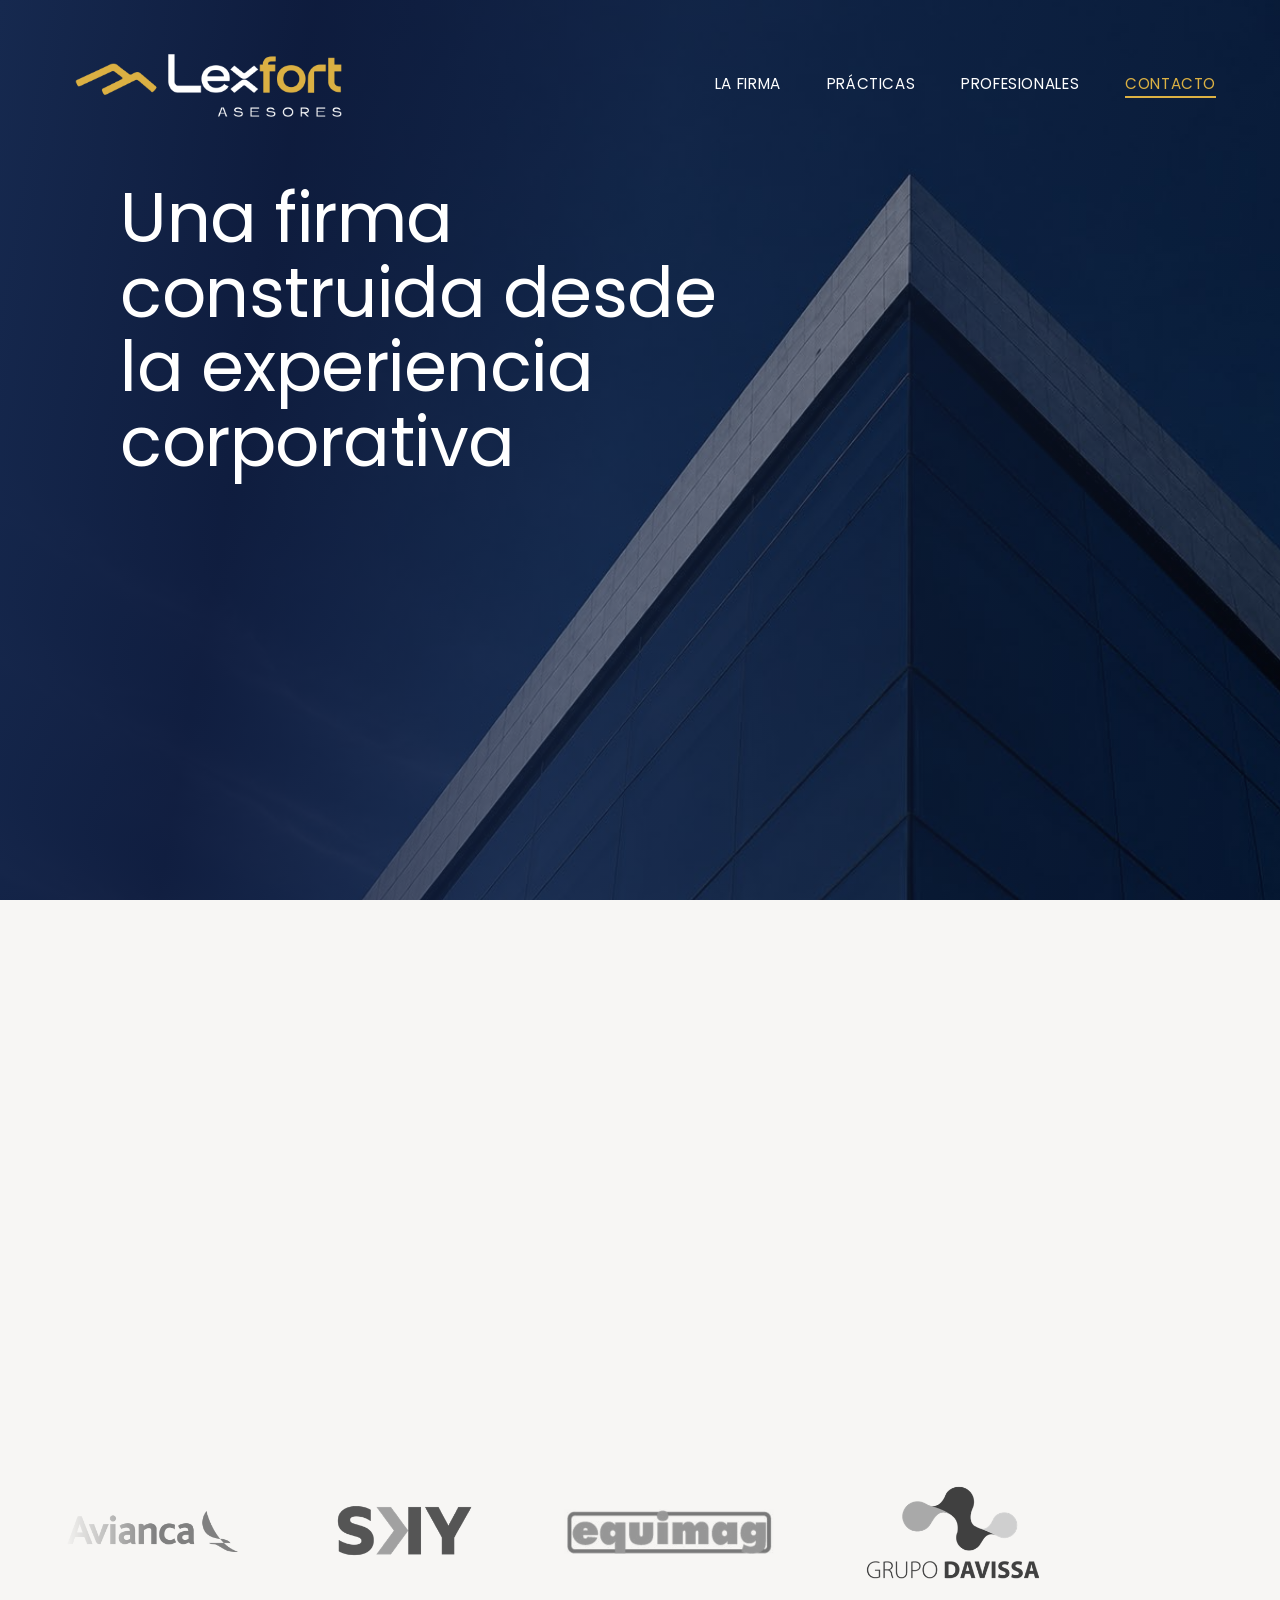
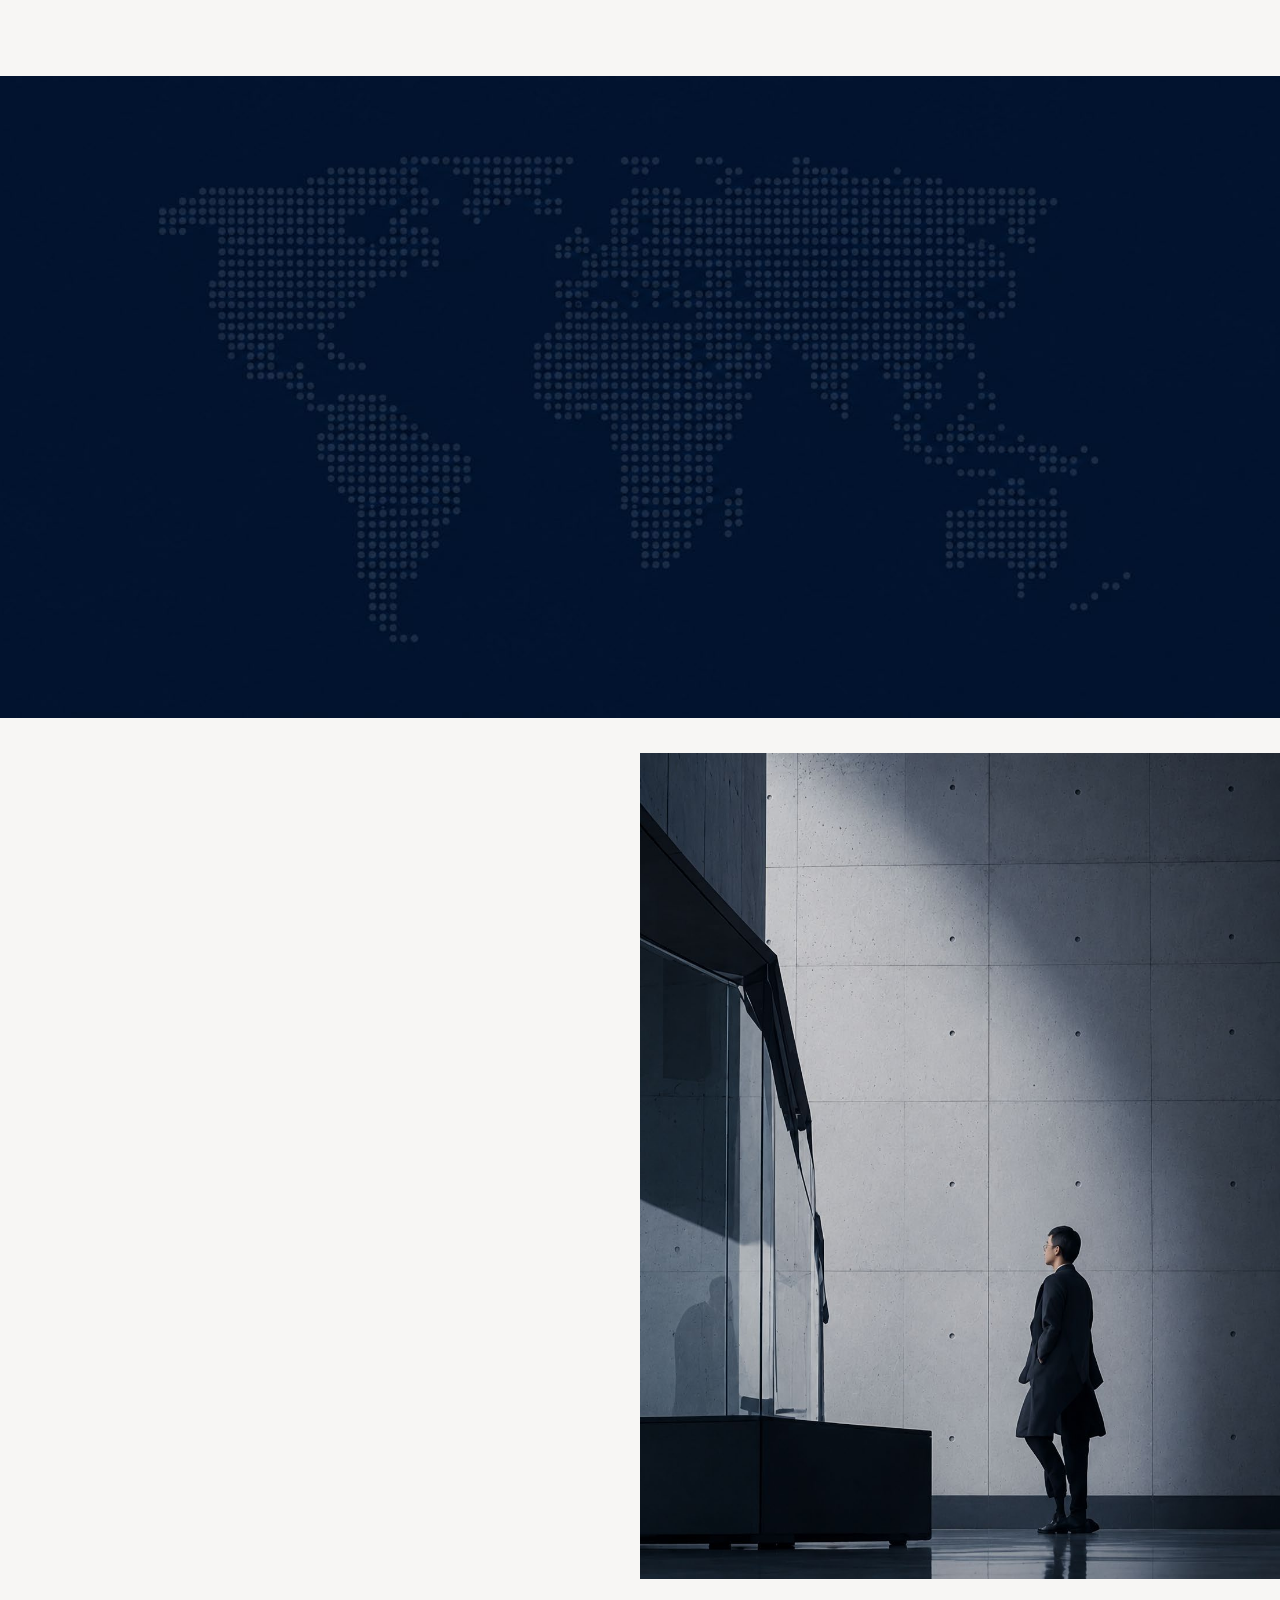
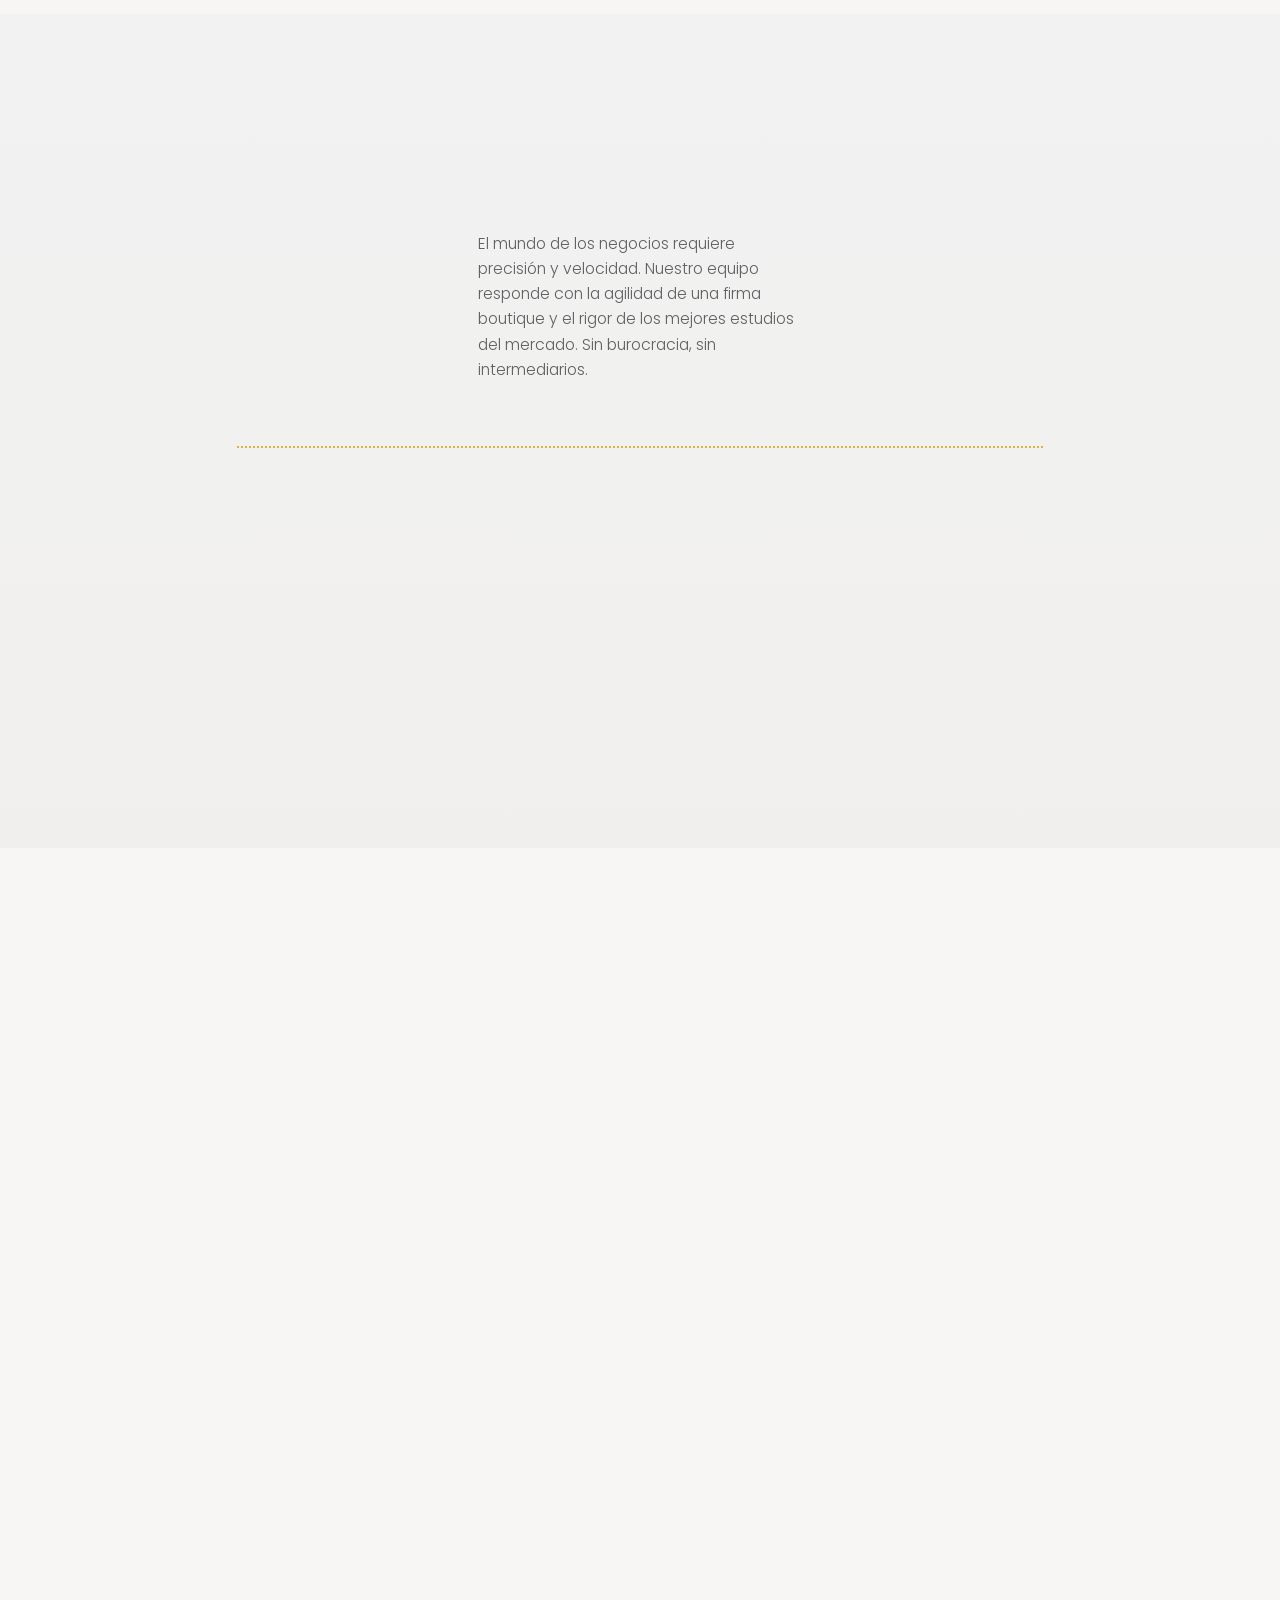
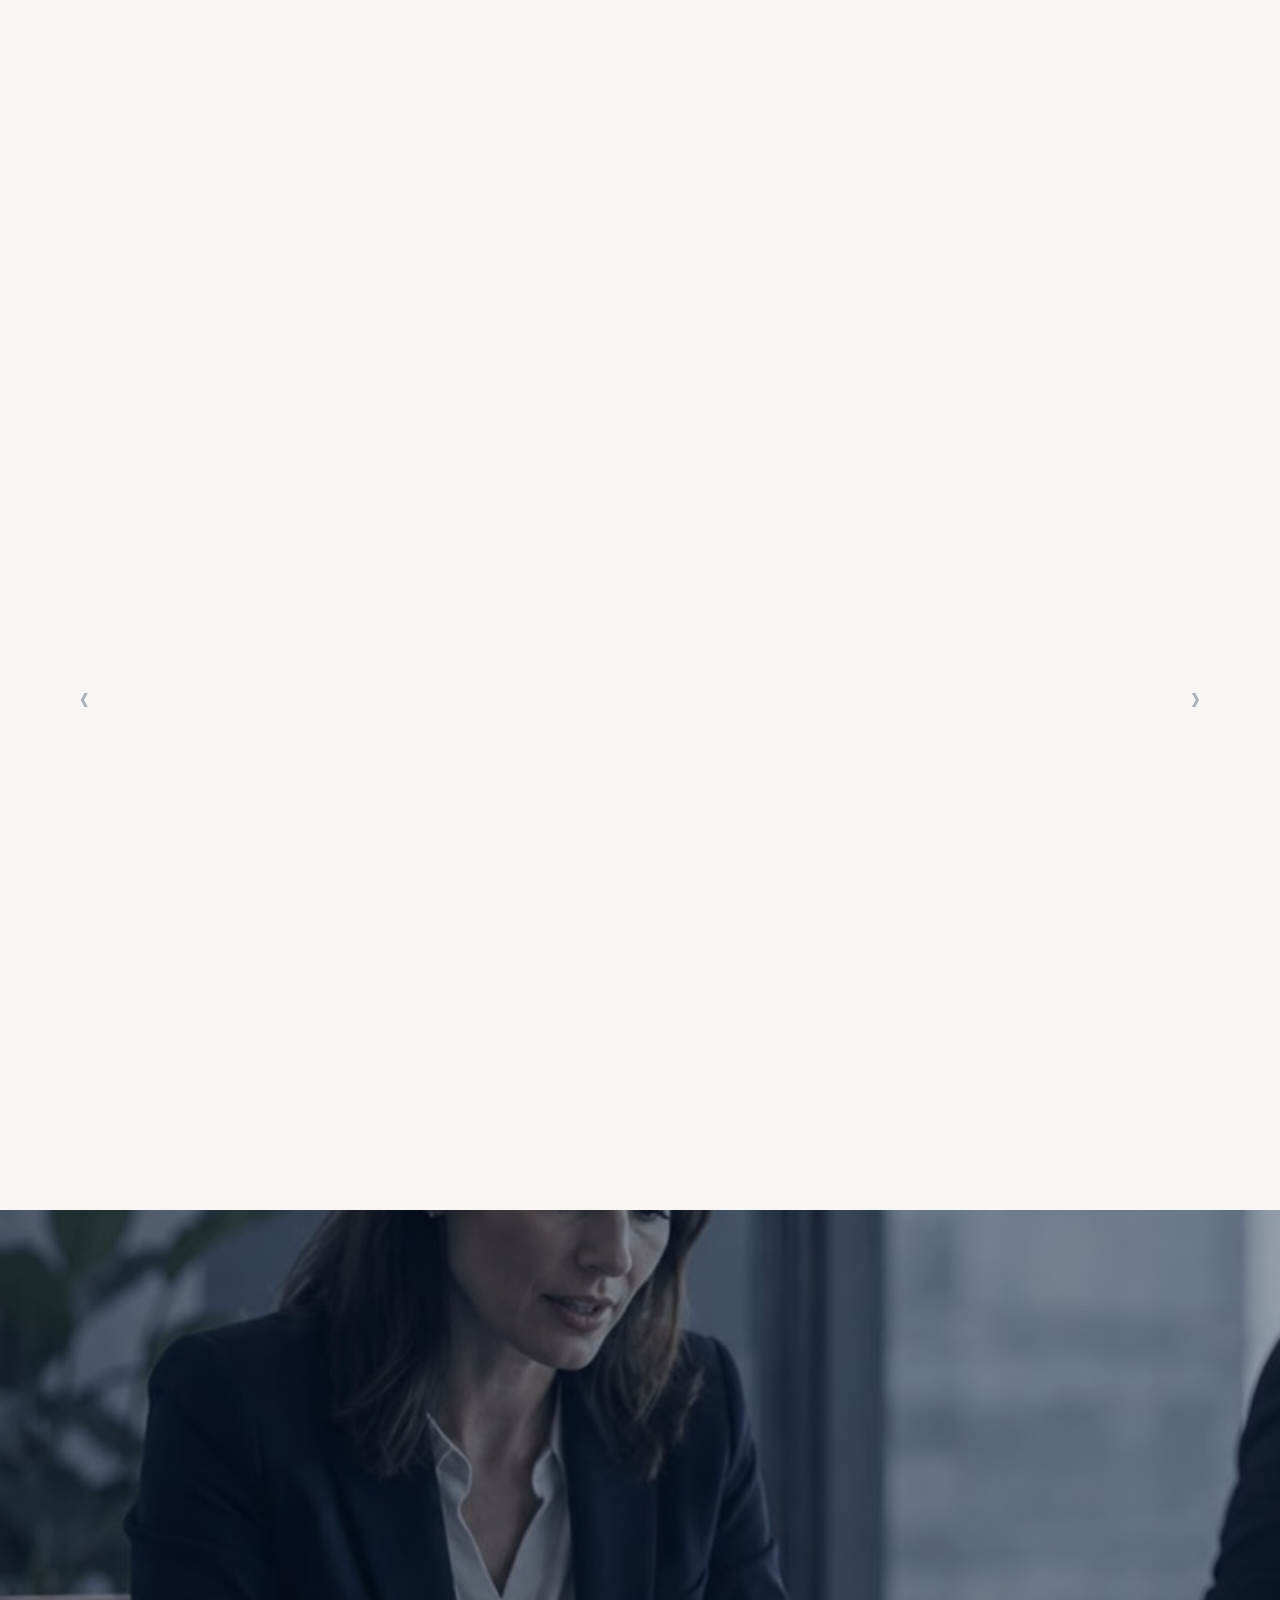
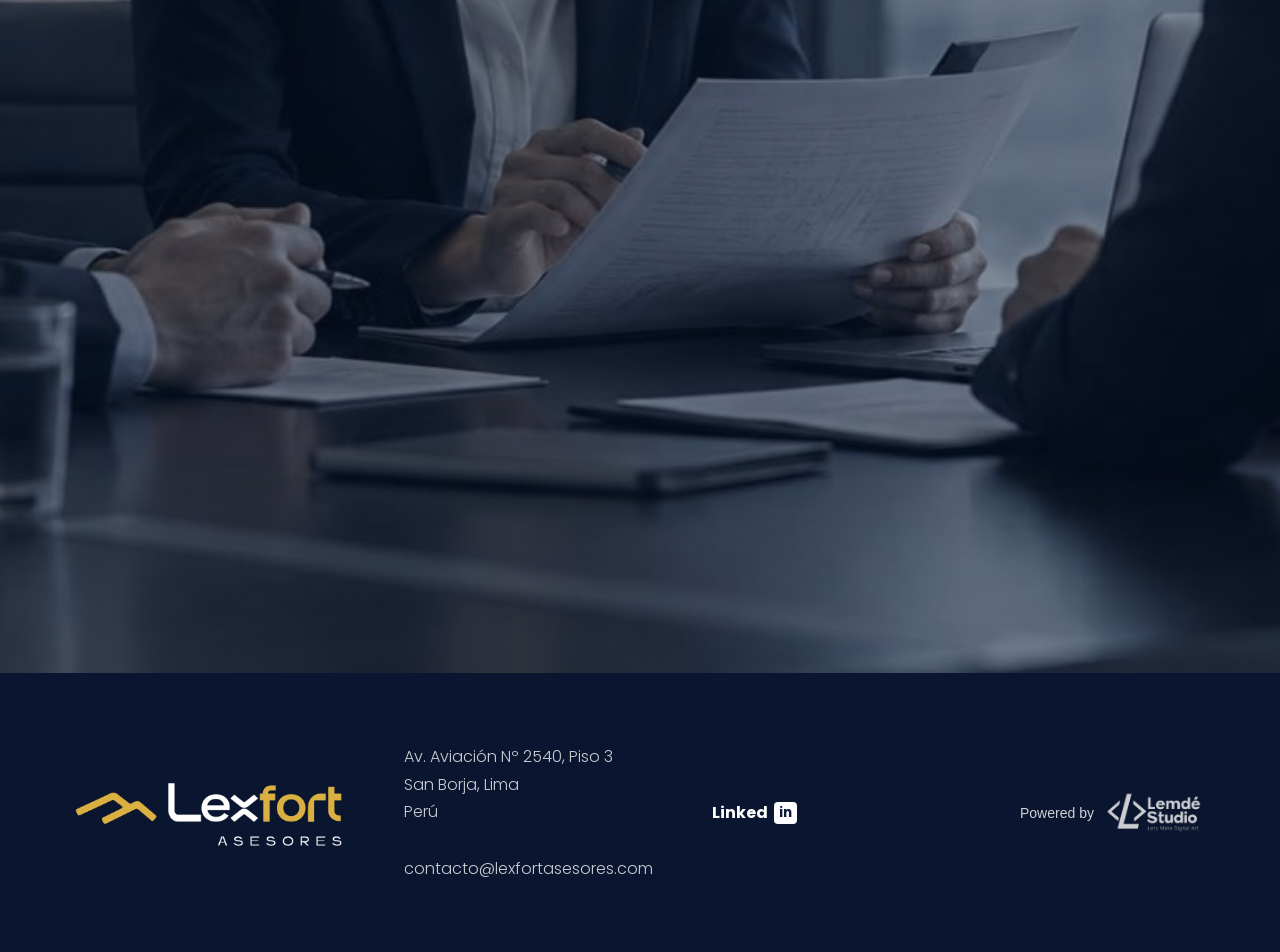
==== index.html @ 1710feb3 "Design updates" ====
<!doctype html>
<html lang="es">
  <head>
    <meta charset="UTF-8" />
    <meta name="viewport" content="width=device-width, initial-scale=1.0" />
    <title>Lexfort Asesores</title>
    <link rel="icon" type="image/png" href="assets/icons/favicon.png" />
    <link rel="preconnect" href="https://fonts.googleapis.com" />
    <link rel="preconnect" href="https://fonts.gstatic.com" crossorigin />
    <link
      href="https://fonts.googleapis.com/css2?family=Poppins:wght@300;400;500;600;700&display=swap"
      rel="stylesheet"
    />
    <link rel="stylesheet" href="styles.css" />
  </head>
  <body>
    <!-- NAV -->
    <nav id="nav">
      <div class="logo">
        <span class="mk"
          ><div class="logo-superior">
            <img src="assets/icons/logo.png" alt="Logo Empresa" />
          </div>
        </span>
      </div>
      <ul class="navlinks">
        <li><a href="#firma">LA FIRMA</a></li>
        <li><a href="#practicas">PRÁCTICAS</a></li>
        <li><a href="#profesionales">PROFESIONALES</a></li>
        <li><a href="#contacto" class="active">CONTACTO</a></li>
      </ul>
      <button class="nav-toggle" id="navToggle" aria-label="Menú">
        <span></span><span></span><span></span>
      </button>
    </nav>

    <!-- MOBILE MENU -->
    <div class="mobile-menu" id="mobileMenu">
      <a href="#firma">LA FIRMA</a>
      <a href="#practicas">PRÁCTICAS</a>
      <a href="#profesionales">PROFESIONALES</a>
      <a href="#contacto">CONTACTO</a>
    </div>

    <!-- HERO -->
    <header class="hero" id="firma">
      <div class="hero-slider" id="heroSlider">
        <div class="hero-track" id="heroTrack">
          <div class="hero-slide">
            <img src="assets/hero-building.jpg" alt="Edificio corporativo" />
          </div>
          <div class="hero-slide">
            <img
              src="https://images.unsplash.com/photo-1554469384-e58fac16e23a?auto=format&fit=crop&w=1600&q=80"
              alt="Arquitectura corporativa"
            />
          </div>
          <div class="hero-slide">
            <img
              src="assets/practice-architecture.jpg"
              alt="Edificio de oficinas"
            />
          </div>
        </div>
        <div class="hero-overlay"></div>
      </div>
      <div class="hero-inner">
        <h1 id="heroTitle">Una firma construida desde la experiencia corporativa
        </h1>
        <div class="divider rv"></div>
        <p class="sub rv">
          <b>Derecho corporativo</b> con visión de negocio para
          <b>decisiones de alto impacto.</b>
        </p>
        <a href="#contacto" class="hero-btn rv">CONTACTAR A UN EXPERTO</a>
      </div>
      <div class="hero-dots" id="heroDots"></div>
    </header>

    <!-- STATS -->
    <section class="stats">
      <h2 class="rv">Generando valor para nuestros clientes</h2>
      <div class="stats-grid">
        <div class="stat rv">
          <div class="num"><span class="count" data-target="30">0</span>+</div>
          <div class="t">Años de experiencia</div>
          <div class="d">combinada in-house de nuestros socios.</div>
        </div>
        <div class="stat rv">
          <div class="num"><span class="count" data-target="35">0</span>+</div>
          <div class="t">Empresas acompañadas</div>
          <div class="d">en decisiones estratégicas.</div>
        </div>
        <div class="stat rv">
          <div class="num"><span class="count" data-target="50">0</span>+</div>
          <div class="t">Proyectos gestionados</div>
          <div class="d">en diversos sectores e industrias clave.</div>
        </div>
        <div class="stat rv">
          <div class="num"><span class="count" data-target="8">0</span></div>
          <div class="t">Áreas de práctica</div>
          <div class="d">
            Una visión integral del negocio Corporativo, Laboral, Tributario, Asuntos Públicos, Inmobiliario y Construcción, Compras con el Estado, Propiedad Intelectual y Competencia.
          </div>
        </div>
      </div>
      <div class="clients">
        <div class="clients-track" id="clientsTrack">
          <img src="assets/logo-avianca.png" alt="Avianca" class="logoAvianca" />
          <img src="assets/logo-sky.png" alt="Sky" class="logoSky" />
          <img src="assets/logo-equimag.png" alt="Equimag" class="logoEquipag" />
          <img src="assets/logo-davissa.png" alt="Davissa" class="logoDavissa" />
        </div>
      </div>
    </section>

    <!-- BANNER -->
    <section class="banner">
      <div class="banner-inner rv">
        <h3>
          Desde 2024, <b>acompañando el crecimiento,</b> la protección y la
          proyección de empresas, personas, patrimonios e inversiones.
        </h3>
      </div>
    </section>

    <!-- PURPOSE -->
    <section class="purpose">
      <div class="purpose-text rv">
        <h2>Nuestro propósito</h2>
        <p>
          <b>LEXFORT nace con una convicción:</b> los mejores asesores legales no
          son solo expertos en derecho, sino abogados que posean 
          una mentalidad ejecutiva y visión del negocio, nacidos de la 
          propia experiencia.</b>
        </p>
        <p>
          Nuestros socios vienen del mundo corporativo, conocen la dinámica 
          del negocio, el lenguaje de directorios y los desafíos reales 
          de las empresas.
        </p>
        <p><b>Esa experiencia es nuestra mayor ventaja.</b></p>
      </div>
      <img class="purpose-img" src="assets/purpose-walk.jpg" />
    </section>

    <!-- DIFERENCIALES -->
<section class="diff">
  <h2 class="rv">Nuestros diferenciales</h2>
  <div class="diff-wrap">
    <div class="diff-heads">
      <div class="diff-head rv">
        <span class="ic">
          <img src="assets/icons/objetivo-icono.svg" alt="Visión Corporativa" />
        </span>
        <h4>Visión<br />Corporativa</h4>
      </div>

      <div class="diff-head h2pos">
        <p class="mid-top-text">
          El mundo de los negocios requiere precisión y velocidad. Nuestro
          equipo responde con la agilidad de una firma boutique y el rigor de
          los mejores estudios del mercado. Sin burocracia, sin intermediarios.
        </p>
      </div>

      <div class="diff-head rv">
        <span class="ic">
          <img src="assets/icons/atencion.svg" alt="Atención Boutique" />
        </span>
        <h4>Atención<br />Boutique</h4>
      </div>
    </div>

    <div class="diff-line">
      <div class="diff-circle rv">1</div>
      <div class="diff-circle rv">2</div>
      <div class="diff-circle rv">3</div>
    </div>

    <div class="diff-bodies">
      <div class="diff-body rv">
        <h5 class="m-title">Visión Corporativa</h5>
        <p>
          Abogados formados en el mundo corporativo. Lideramos proyectos que
          trascienden y diseñamos estrategias con impacto en el negocio.
          Conocemos de cerca la dirección de las organizaciones, su toma de
          decisiones y desafíos. Combinamos criterio legal y visión estratégica.
        </p>
      </div>

      <div class="diff-body mid rv">
        <h5>Ejecución precisa</h5>
        <p class="mid-mobile-text">
          El mundo de los negocios requiere precisión y velocidad. Nuestro
          equipo responde con la agilidad de una firma boutique y el rigor de
          los mejores estudios del mercado. Sin burocracia, sin intermediarios.
        </p>
      </div>

      <div class="diff-body rv">
        <h5 class="m-title">Atención Boutique</h5>
        <p>
          Nuestros socios se encuentran en cada etapa del proceso, construyendo
          relaciones cercanas, ofreciendo un acompañamiento directo y
          comprometido.
        </p>
      </div>
    </div>
  </div>
</section>

    <!-- AREAS -->
    <section class="areas" id="practicas">
      <h2 class="rv">Áreas de práctica</h2>
      <div class="areas-inner">
        <ul class="areas-list rv">
          <li class="active" data-area="0">
            Corporativo <span class="ar">→</span>
          </li>
          <li data-area="1">
            Laboral &amp; Gestión de Personas <span class="ar">→</span>
          </li>
          <li data-area="2">Tributario <span class="ar">→</span></li>
          <li data-area="3">Asuntos Públicos <span class="ar">→</span></li>
          <li data-area="4">Aeronáutico <span class="ar">→</span></li>
          <li data-area="5">Industrias <span class="ar">→</span></li>
        </ul>
        <div class="area-panel rv">
          <div class="pbg">
            <img id="areaImg" src="assets/arte_Corporativo.png" alt="" />
          </div>
          <div class="pc">
            <h3 id="areaTitle">Corporativo</h3>
            <div class="uline"></div>
            <p id="areaDesc">
              Acompañamiento en estructuras societarias, reorganizaciones
              empresariales, fusiones, adquisiciones y operaciones corporativas
              complejas.
            </p>
            <!--div class="conv">CONVERSEMOS &nbsp;&gt;</div-->
          </div>
        </div>
      </div>
    </section>

    <!-- PROFESSIONALS -->
    <section class="pros" id="profesionales">
      <h2 class="rv">Equipo LXF</h2>
      <div class="pros-stage">
        <span class="pros-arrow" id="prosPrev" aria-label="Anterior"
          >&#8249;</span
        >
        <div class="pros-viewport">
          <div class="pros-grid" id="prosTrack">
            <div class="pro rv">
              <div class="photo">
                <img
                  src="https://images.unsplash.com/photo-1560250097-0b93528c311a?auto=format&fit=crop&w=700&q=80"
                  alt="Renzo Nacarino"
                />
              </div>
              <div class="name-row">
                <div>
                  <h4>Renzo Nacarino Di Tolla</h4>
                  <div class="role">Socio Director</div>
                </div>
              </div>
              <div class="meta">
                Corporativo · M&amp;A · Asuntos Públicos · Aeronáutico<br />Trayectoria
                in-house en empresas líderes como Avianca.<br /><a
                  href="mailto:renzo.nacarino@lexfortasesores.com"
                  >renzo.nacarino@lexfortasesores.com</a
                ><br /><a href="tel:+51994890343">+51 994 890 343</a>
              </div>
              <div class="li"><img src="assets/icons/linkedin.png" alt="LinkedIn" /></div>
            </div>
             <div class="pro rv">
              <div class="photo">
                <img
                  src="https://images.unsplash.com/photo-1556157382-97eda2d62296?auto=format&fit=crop&w=700&q=80"
                  alt="Andrés de Vinatea"
                />
              </div>
              <div class="name-row">
                <div>
                  <h4>Andrés de Vinatea</h4>
                  <div class="role">Socio</div>
                </div>
              </div>
              <div class="meta">
                Corporativo · M&amp;A<br />Encabeza una nueva línea de
                especialización en controversias civiles y comerciales.<br /><a
                  href="mailto:andresdevinatea@lexfortasesores.com"
                  >andresdevinatea@lexfortasesores.com</a
                ><br /><a href="tel:+51943464247">+51 943 464 247</a>
              </div>
              <div class="li"><img src="assets/icons/linkedin.png" alt="LinkedIn" /></div>
            </div>
            <div class="pro rv">
              <div class="photo">
                <img
                  src="https://images.unsplash.com/photo-1573497019940-1c28c88b4f3e?auto=format&fit=crop&w=700&q=80"
                  alt="Martin Candela"
                />
              </div>
              <div class="name-row">
                <div>
                  <h4>Martin Candela</h4>
                  <div class="role">Socio</div>
                </div>
              </div>
              <div class="meta">
                Corporativo y Gestión Humana<br />Visión estratégica de
                negocio.<br /><a
                  href="mailto:martin.candela@lexfortasesores.com"
                  >martin.candela@lexfortasesores.com</a
                ><br /><a href="tel:+51940435976">+51 940 435 976</a>
              </div>
              <div class="li"><img src="assets/icons/linkedin.png" alt="LinkedIn" /></div>
            </div>
           <div class="pro rv">
              <div class="photo">
                <img
                  src="https://images.unsplash.com/photo-1556157382-97eda2d62296?auto=format&fit=crop&w=700&q=80"
                  alt="Alonso Tarazona"
                />
              </div>
              <div class="name-row">
                <div>
                  <h4>Alonso Tarazona</h4>
                  <div class="role">Consejero</div>
                </div>
              </div>
              <div class="meta">
                Tributario y Planificación fiscal<br />Consolidar una práctica tributaria 
                líder que impulse el crecimiento de nuestros clientes mediante soluciones de alto impacto.<br /><a
                  href="mailto:alonso.tarazona@lexfortasesores.com"
                  >alonso.tarazona@lexfortasesores.com</a
                ><br /><a href="tel:+519871180020">+51 987 118 020</a>
              </div>
              <div class="li"><img src="assets/icons/linkedin.png" alt="LinkedIn" /></div>
            </div>

            <div class="pro rv">
              <div class="photo">
                <img
                  src="https://images.unsplash.com/photo-1556157382-97eda2d62296?auto=format&fit=crop&w=700&q=80"
                  alt="Lissy Miranda"
                />
              </div>
              <div class="name-row">
                <div>
                  <h4>Lissy Miranda</h4>
                  <div class="role">Socia</div>
                </div>
              </div>
              <div class="meta">
                Derecho Administrativo<br />Especialista en asesoría en Protección al Consumidor y contrataciones con el Estado.<br /><a
                  href="mailto:lissy.miranda@lexfortasesores.com"
                  >lissy.miranda@lexfortasesores.com</a
                ><br /><a href="tel:+51990283956">+51 990 283 956</a>
              </div>
              <div class="li"><img src="assets/icons/linkedin.png" alt="LinkedIn" /></div>
            </div>
            <div class="pro rv">
              <div class="photo">
                <img
                  src="https://images.unsplash.com/photo-1556157382-97eda2d62296?auto=format&fit=crop&w=700&q=80"
                  alt="Juan Manuel Duarte"
                />
              </div>
              <div class="name-row">
                <div>
                  <h4>Juan Manuel Duarte</h4>
                  <div class="role">Socio</div>
                </div>
              </div>
              <div class="meta">
                Compras con el estado<br />Amplia experiencia en consultoría y asesoría estratégica para proveedores del sector público.<br /><a
                  href="mailto:juan.duarte@lexfortasesores.com"
                  >juan.duarte@lexfortasesores.com</a
                ><br /><a href="tel:+51977249806">+51 977 249 806</a>
              </div>
              <div class="li"><img src="assets/icons/linkedin.png" alt="LinkedIn" /></div>
            </div>
          </div>
        </div>
        <span class="pros-arrow" id="prosNext" aria-label="Siguiente"
          >&#8250;</span
        >
      </div>
      <div class="pros-dots" id="prosDots"></div>
    </section>

    <!-- CONTACT -->
    <section class="contact" id="contacto">
      <div
        class="cbg"
        style="background-image: url(&quot;assets/contact-meeting.jpg&quot;)"
      ></div>
      <h2 class="rv">
        Hablemos sobre cómo transformar <br />desafíos legales en oportunidades
        <br />para tu negocio.
      </h2>
      <div class="contact-inner">
        <form id="contactForm" class="form">
          <div class="field rv">
            <label>Nombres y Apellidos</label>
            <input
              type="text"
              name="nombre"
              required
              placeholder="Escribe tus datos completos."
            />
          </div>
          <div class="field rv">
            <label>Empresa</label>
            <input
              type="text"
              name="empresa"
              placeholder="Escribe tu empresa."
            />
          </div>
          <div class="field rv">
            <label>Correo Empresarial</label>
            <input
              type="email"
              name="correo"
              required
              placeholder="Escribe tu correo empresarial."
            />
          </div>
          <div class="field rv">
            <label>Mensaje</label>
            <textarea
              name="mensaje"
              required
              placeholder="Escribe tu mensaje aquí."
            ></textarea>
          </div>
          <button type="submit" class="send rv">ENVIAR &nbsp;→</button>
          <p
            id="formMsg"
            style="color: #fff; margin-top: 14px; font-weight: 300"
          ></p>
        </form>
      </div>
    </section>

    <!-- FOOTER -->
    <footer>
      <div class="foot-inner">
        <div class="logo">
          <span class="mk">
            <div class="logo-superior">
              <img src="assets/icons/logo.png" alt="Logo Empresa" /></div
          ></span>
        </div>
        <div class="foot-meta">
          Av. Aviación Nº 2540, Piso 3<br />San Borja, Lima<br />Perú
          <div class="mail">contacto@lexfortasesores.com</div>
        </div>
        <a class="foot-li" href="#">Linked<span class="b">in</span></a>
        <div class="logo-personal">
          <div class="logo-content">
            <div class="logo-text">Powered by</div>
            <img src="assets/icons/lemdestudio.png" alt="Mi Logo" />
          </div>
        </div>
      </div>
    </footer>

    <script src="https://cdnjs.cloudflare.com/ajax/libs/gsap/3.12.5/gsap.min.js"></script>
    <script src="https://cdnjs.cloudflare.com/ajax/libs/gsap/3.12.5/ScrollTrigger.min.js"></script>
    <script src="script.js"></script>
  </body>
</html>
---- styles.css ----
:root {
    --navy-deep: #0a1530;
    --navy: #0e1b3d;
    --hero-grad-1: #16294f;
    --hero-grad-2: #0c1a38;
    --gold: #dcb143;
    --bg-light: #f7f6f4
        /* #f2f1ef*/
    ;
    --ink: #041320;
    --gray-text: #606060;
    --line: #d8d6d1;
    --font: "Poppins", sans-serif;
}

* {
    margin: 0;
    padding: 0;
    box-sizing: border-box;
}

html {
    scroll-behavior: smooth;
}

body {
    font-family: var(--font);
    background: var(--bg-light);
    color: var(--ink);
    overflow-x: hidden;
    -webkit-font-smoothing: antialiased;
}

.scroll-progress {
    position: fixed;
    inset: 0 auto auto 0;
    z-index: 100;
    width: 100%;
    height: 3px;
    background: linear-gradient(90deg, var(--gold), var(--teal));
    transform: scaleX(0);
    transform-origin: left center;
}

.logo-personal {
    bottom: 20px;
    right: 20px;
    z-index: 2;
    width: 196px;
    opacity: 0.8;
    transition: opacity 0.3s ease;
}

.logo-content {
    display: flex;
    align-items: center;
    gap: 10px;
}

.logo-text {
    font-family: 'Montserrat-Medium', sans-serif;
    color: white;
    font-size: 14px;
}

.logo-personal img {
    width: 100px;
    height: auto;
}

.logo-superior {
    transition: transform 0.3s ease;
    transform-origin: left center;
    top: 20px;
    left: 50px;
    z-index: 2;
    width: 300px;
}



img {
    display: block;
    max-width: 100%;
}

a {
    text-decoration: none;
}

/* ===== NAV ===== */
nav {
    position: fixed;
    top: 0;
    left: 0;
    width: 100%;
    z-index: 1000;
    display: flex;
    align-items: center;
    justify-content: space-between;
    padding: 26px 64px;
    transition:
        background 0.5s,
        padding 0.5s;
}

nav.scrolled {
    background: rgba(10, 21, 48, 0.9);
    backdrop-filter: blur(12px);
    padding: 0px 64px;
}

nav.scrolled .logo-superior {
    width: 170px;
    top: 0px;
    transform: scale(0.8);
}

.logo {
    align-items: center;
}

.logo .mk {
    width: 46px;
    height: 24px;
}

.logo .mk svg {
    width: 100%;
    height: 100%;
}

.logo .txt {
    color: #fff;
    font-weight: 600;
    font-size: 1.5rem;
    letter-spacing: 0.5px;
    line-height: 1;
}

.logo .txt small {
    display: block;
    font-size: 0.5rem;
    letter-spacing: 0.42em;
    font-weight: 400;
    color: #fff;
    margin-top: 2px;
}

.logo .txt b {
    color: var(--gold);
}

.navlinks {
    display: flex;
    gap: 46px;
    list-style: none;
}

.navlinks a {
    color: #fff;
    font-size: 0.95rem;
    letter-spacing: 0.04em;
    font-weight: 400;
    position: relative;
    padding-bottom: 4px;
}

.navlinks a.active,
.navlinks a:hover {
    color: var(--gold);
}

.navlinks a.active::after {
    content: "";
    position: absolute;
    left: 0;
    bottom: 0;
    width: 100%;
    height: 2px;
    background: var(--gold);
}

.nav-toggle {
    display: none;
    background: none;
    border: none;
    cursor: pointer;
    width: 34px;
    height: 26px;
    position: relative;
    z-index: 1001;
}

.nav-toggle span {
    position: absolute;
    left: 0;
    width: 100%;
    height: 2px;
    background: #fff;
    border-radius: 2px;
    transition:
        transform 0.4s ease,
        opacity 0.3s ease,
        top 0.4s ease;
}

.nav-toggle span:nth-child(1) {
    top: 2px;
}

.nav-toggle span:nth-child(2) {
    top: 12px;
}

.nav-toggle span:nth-child(3) {
    top: 22px;
}

.nav-toggle.open span:nth-child(1) {
    top: 12px;
    transform: rotate(45deg);
}

.nav-toggle.open span:nth-child(2) {
    opacity: 0;
}

.nav-toggle.open span:nth-child(3) {
    top: 12px;
    transform: rotate(-45deg);
}

.mobile-menu {
    position: fixed;
    inset: 0;
    z-index: 999;
    background: linear-gradient(150deg,
            var(--hero-grad-1),
            var(--navy-deep));
    display: flex;
    flex-direction: column;
    align-items: center;
    justify-content: center;
    gap: 8px;
    opacity: 0;
    visibility: hidden;
    transition:
        opacity 0.5s ease,
        visibility 0.5s ease;
}

.mobile-menu.open {
    opacity: 1;
    visibility: visible;
}

.mobile-menu a {
    color: #fff;
    font-size: 1.5rem;
    font-weight: 400;
    letter-spacing: 0.08em;
    padding: 18px 0;
    opacity: 0;
    transform: translateY(24px);
    transition: color 0.3s;
}

.mobile-menu.open a {
    opacity: 1;
    transform: translateY(0);
}

.mobile-menu a:nth-child(1) {
    transition:
        opacity 0.5s 0.15s,
        transform 0.5s 0.15s,
        color 0.3s;
}

.mobile-menu a:nth-child(2) {
    transition:
        opacity 0.5s 0.25s,
        transform 0.5s 0.25s,
        color 0.3s;
}

.mobile-menu a:nth-child(3) {
    transition:
        opacity 0.5s 0.35s,
        transform 0.5s 0.35s,
        color 0.3s;
}

.mobile-menu a:nth-child(4) {
    transition:
        opacity 0.5s 0.45s,
        transform 0.5s 0.45s,
        color 0.3s;
}

.mobile-menu a:active,
.mobile-menu a:hover {
    color: var(--gold);
}

@media (max-width: 900px) {
    .navlinks {
        display: none;
    }

    .nav-toggle {
        display: block;
    }

    nav {
        padding: 20px 24px;
    }
}

@media (min-width: 901px) {
    .mobile-menu {
        display: none;
    }
}

/* ===== HERO ===== */
.hero {
    position: relative;
    min-height: 100vh;
    display: flex;
    align-items: center;
    overflow: hidden;
    background: linear-gradient(110deg, var(--hero-grad-1) 0%, var(--hero-grad-2) 55%, #0a1632 100%)
}

.hero-slider {
    position: absolute;
    inset: 0;
    z-index: 1;
    overflow: hidden
}

.hero-track {
    display: flex;
    width: 100%;
    height: 100%;
    transition: transform 1.1s cubic-bezier(.65, 0, .35, 1)
}

.hero-slide {
    flex: 0 0 100%;
    width: 100%;
    height: 100%;
    overflow: hidden
}

.hero-slide img {
    width: 100%;
    height: 100%;
    object-fit: cover;
    object-position: center;
    transform: scale(1.08);
    transition: transform 6s ease-out
}

.hero-slide.active img {
    transform: scale(1)
}

.hero-overlay {
    position: absolute;
    inset: 0;
    z-index: 2;
    background: linear-gradient(100deg, var(--hero-grad-1) 0%, rgba(14, 27, 61, .92) 22%, rgba(22, 41, 79, .6) 48%, rgba(10, 22, 50, .25) 100%)
}

.hero-inner {
    position: relative;
    z-index: 3;
    margin: 0 auto;
    padding: 120px 64px 90px 120px;
    width: 100%
}

@media(max-height:680px) {
    .hero {
        align-items: flex-start !important;
        min-height: auto
    }

    .hero-inner {
        padding-top: 170px;
        padding-bottom: 60px
    }
}

.hero h1 {
    color: #fff;
    font-weight: 400;
    font-size: clamp(2.6rem, 5.4vw, 4.6rem);
    line-height: 1.08;
    max-width: 60%;
    letter-spacing: -.5px
}

.hero .divider {
    width: 90px;
    height: 2px;
    background: rgba(255, 255, 255, .5);
    margin: 34px 0
}

.hero p.sub {
    color: #fff;
    font-size: clamp(1.1rem, 1.7vw, 1.5rem);
    font-weight: 300;
    max-width: 26ch;
    line-height: 1.45
}

.hero p.sub b {
    font-weight: 600
}

.hero-btn {
    display: inline-block;
    margin-top: 44px;
    background: #fff;
    color: var(--navy);
    padding: 20px 44px;
    border-radius: 40px;
    font-weight: 600;
    font-size: .92rem;
    letter-spacing: .08em;
    transition: .4s
}

.hero-btn:hover {
    transform: translateY(-3px);
    box-shadow: 0 16px 36px rgba(0, 0, 0, .3)
}

.hero-dots {
    position: absolute;
    bottom: 46px;
    left: 50%;
    transform: translateX(-50%);
    z-index: 4;
    display: flex;
    gap: 12px
}

.hero-dots span {
    width: 10px;
    height: 10px;
    border-radius: 50%;
    background: rgba(255, 255, 255, .4);
    cursor: pointer;
    transition: .3s
}

.hero-dots span.on {
    background: #fff;
    width: 26px;
    border-radius: 5px
}



@media(max-width:900px) {
    .hero h1 {
        max-width: 100%
    }
}

/* ===== STATS ===== */
.stats {
    background: var(--bg-light);
    padding: 96px 64px;
}

.stats h2 {
    text-align: center;
    font-weight: 600;
    font-size: clamp(1.8rem, 3.6vw, 2.8rem);
    color: var(--ink);
    margin-bottom: 70px;
}

.stats-grid {
    max-width: 1240px;
    margin: 0 auto;
    display: grid;
    grid-template-columns: repeat(4, 1fr);
}

.stat {
    padding: 0 38px;
    border-right: 1px solid var(--line);
    text-align: center;
}

.stat:last-child {
    border-right: none;
}

.stat .num {
    font-weight: 300;
    font-size: clamp(3rem, 5vw, 4.3rem);
    line-height: 1;
    color: var(--ink);
}


.stat:hover .num,
.stat:hover .t,
.stat:hover .d {
    color: var(--gold);
}

.stat .t {
    font-weight: 600;
    font-size: 1rem;
    color: var(--ink);
    margin: 18px 0 8px;
}

.stat .d {
    font-weight: 400;
    font-size: 0.92rem;
    color: var(--gray-text);
    line-height: 1.5;
}

@media (min-width: 760px) and (max-width: 1024px) {
    .stats-grid {
        grid-template-columns: repeat(2, 1fr);
        gap: 40px 0;
    }

    .stat {
        border-right: none;
    }

    .stat:nth-child(odd) {
        border-right: 1px solid var(--line);
    }
}

@media (max-width: 760px) {
    .stats-grid {
        grid-template-columns: repeat(1, 1fr);
        gap: 40px 0;
    }

    .stat {
        width: 100%;
        border-bottom: 1px solid var(--line);
        border-right: none;
    }

    .stat:nth-child(odd) {
        border-right: none;
    }
}

.logoAvianca {
    width: 180px;
    height: auto;
}

.logoSky {
    width: 140px;
    height: auto;
}

.logoEquipag {
    width: 210px;
    height: auto;
}

.logoDavissa {
    width: 180px;
    height: auto;
}

.clients {
    max-width: 1240px;
    margin: 80px auto 0;
    overflow: hidden;
    position: relative;
    -webkit-mask-image: linear-gradient(90deg, transparent, #000 8%, #000 92%, transparent);
    mask-image: linear-gradient(90deg, transparent, #000 8%, #000 92%, transparent)
}

.clients-track {
    display: flex;
    align-items: center;
    width: max-content;
    gap: 90px;
    animation: marquee 32s linear infinite
}

.clients:hover .clients-track {
    animation-play-state: paused
}

@keyframes marquee {
    from {
        transform: translateX(0)
    }

    to {
        transform: translateX(-50%)
    }
}

.clients .cl {
    flex: 0 0 auto;
    font-weight: 700;
    font-size: 1.9rem;
    color: #9aa0a8;
    letter-spacing: 1px;
    white-space: nowrap;
    transition: color .4s
}

.clients .cl.box {
    border: 3px solid #9aa0a8;
    border-radius: 6px;
    padding: 4px 14px;
    font-size: 1.4rem
}

.clients .cl:hover {
    color: var(--ink)
}

/* ===== BANNER ===== */
.banner {
    background-image: url(assets/map-world.jpg);
    background-size: cover;
    background-position: center;
    background-repeat: no-repeat;
    padding: 240px 64px;
    position: relative;
    overflow: hidden;
}

.banner-inner {
    position: relative;
    max-width: 920px;
    margin: 0 auto;
    text-align: center;
}

.banner h3 {
    color: #fff;
    font-weight: 600;
    font-size: clamp(1.5rem, 3.2vw, 2.4rem);
    line-height: 1.4;
}

.banner h3 b {
    color: var(--gold);
}

/* ===== PURPOSE ===== */
.purpose {
    background: var(--bg-light);
    display: grid;
    grid-template-columns: 1fr 1fr;
}

.purpose-text {
    align-self: center;
    padding: 110px 64px 110px 60px;
    max-width: 740px;
    margin-left: auto;
}

.purpose-text h2 {
    font-weight: 600;
    /*font-size: clamp(1.7rem, 2.6vw, 2rem);*/
    font-size: clamp(2.7rem, 3.6vw, 3rem);
    margin-bottom: 40px;
}

.purpose-text p {
    font-weight: 300;
    font-size: 1.5rem;
    line-height: 1.7;
    color: var(--gray-text);
    margin-bottom: 26px;
}

.purpose-text p b {
    font-weight: 600;
    color: var(--gray-text);
}

.purpose-img {
    align-self: anchor-center;
    min-height: 560px;
    background-size: cover;
    background-position: center;
}

@media (max-width: 900px) {
    .purpose {
        grid-template-columns: 1fr;
    }

    .purpose-text {
        padding: 70px 32px;
        max-width: 100%;
        margin: 0;
    }

    .purpose-img {
        min-height: 340px;
    }
}

/* ===== DIFERENCIALES ===== */
.diff {
    background: linear-gradient(to top, #d7d7d738, #f2f2f2);
    padding: 60px 64px 130px;
}

.diff h2 {
    text-align: center;
    font-weight: 600;
    font-size: clamp(1.8rem, 3.6vw, 2.8rem);
    margin-bottom: 90px;
}

.diff-wrap {
    margin: 0 auto;
    position: relative;
}

.diff-heads {
    display: grid;
    grid-template-columns: repeat(3, 1fr);
    align-items: start;         
}

.diff-head {
    display: flex;
    align-items: center;
    gap: 14px;
    justify-content: center;
}

.diff-head .ic {
    width: 90px;
    height: 90px;
    color: var(--navy);
}

.diff-head .ic svg {
    width: 100%;
    height: 100%;
    fill: none;
    stroke: var(--navy);
    stroke-width: 1.6;
}

.diff-head h4 {
    font-weight: 400;
    font-size: 1.5rem;
    line-height: 1.1;
    color: var(--ink);
}

.diff-head.h2pos {
    display: block;              
    align-self: start;
}

.diff-head.h2pos .mid-top-text {
    font-weight: 300;
    font-size: .98rem;
    line-height: 1.6;
    color: var(--gray-text);
    padding: 0 30px;
    text-align: left;
    margin: 0;
}

.diff-line {
    position: relative;
    display: grid;
    grid-template-columns: repeat(3, 1fr);
    margin: 34px 0 0;
}

.diff-line::before {
    content: "";
    position: absolute;
    top: 30px;
    left: 15%;
    right: 15%;
    border-top: 2px dotted var(--gold);
    z-index: 0;
}

.diff-circle {
    position: relative;
    z-index: 1;
    width: 62px;
    height: 62px;
    border-radius: 50%;
    background: var(--gold);
    color: #fff;
    display: grid;
    place-items: center;
    font-size: 1.6rem;
    font-weight: 500;
    justify-self: center;
}

.diff-bodies {
    margin-left: 60px;
    display: grid;
    grid-template-columns: repeat(3, 1fr);
    gap: 0;
    margin-top: 40px;
}

.diff-body {
    padding: 0 30px;
}

.diff-body h5 {
    font-weight: 400;
    font-size: 1.5rem;
    margin-bottom: 18px;
    color: var(--ink);
}

.diff-body.mid h5 {
    margin-bottom: 0;
    text-align: center;
    margin-left: -60px;
}

.diff-body .m-title {
    display: none;
}

.diff-body.mid .mid-mobile-text {
    display: none;
}

.diff-body p {
    font-weight: 300;
    font-size: .98rem;
    line-height: 1.6;
    color: var(--gray-text);
}

@media(max-width:1100px) {
    .diff-heads {
        display: none;
    }

    .diff-wrap {
        display: grid;
        grid-template-columns: 52px 1fr;
        column-gap: 22px;
        max-width: 520px;
        position: relative;
    }

    .diff-wrap::before {
        content: "";
        position: absolute;
        left: 26px;
        top: 26px;
        bottom: 25%;
        border-left: 2px dotted var(--gold);
        transform: translateX(-1px);
        z-index: 0;
    }
    .diff-line {
        display: contents;
    }

    .diff-line::before {
        display: none;
    }

    .diff-circle {
        position: relative;
        width: 52px;
        height: 52px;
        font-size: 1.02rem;
        justify-self: center;
        align-self: start;
        z-index: 1;
        background: var(--gold);
        border-radius: 50%;
    }

    .diff-circle::after {
        font-size: 1.5rem;
        font-weight: 600;
        color: #fff;
    }

    .diff-circle:nth-of-type(1) { grid-column: 1; grid-row: 1; }
    .diff-circle:nth-of-type(2) { grid-column: 1; grid-row: 2; }
    .diff-circle:nth-of-type(3) { grid-column: 1; grid-row: 3; }

    .diff-bodies {
        display: contents;
        margin-left: 0;
    }

    .diff-body {
        padding: 0;
        margin-bottom: 46px;
    }

    .diff-body:nth-of-type(1) { grid-column: 2; grid-row: 1; }
    .diff-body:nth-of-type(2) { grid-column: 2; grid-row: 2; }
    .diff-body:nth-of-type(3) { grid-column: 2; grid-row: 3; }

    .diff-body .m-title {
        display: block;
        font-weight: 600;
        font-size: 1.35rem;
        color: var(--ink);
        margin-bottom: 14px;
    }

    .diff-body.mid h5 {
        font-weight: 600;
        font-size: 1.35rem;
        margin-bottom: 14px;
        text-align: left; 
        margin-left: 0px;
    }

    .diff-body.mid .mid-mobile-text {
        display: block;
    }

    .diff-body p,
    .diff-body.mid .mid-mobile-text {
        font-size: .92rem;
        line-height: 1.55;
    }
}

/* ===== AREAS ===== */
.areas {
    background: var(--bg-light);
    padding: 90px 64px
}

.areas h2 {
    font-weight: 600;
    font-size: clamp(1.8rem, 3.6vw, 2.7rem);
    margin-bottom: 60px;
    max-width: 1180px;
    margin-left: auto;
    margin-right: auto
}

.areas-inner {
    max-width: 1180px;
    margin: 0 auto;
    display: grid;
    grid-template-columns: 1fr 1fr;
    gap: 56px;
    align-items: start
}

.areas-list {
    list-style: none
}

.areas-list li {
    display: flex;
    align-items: center;
    justify-content: space-between;
    padding: 20px 4px;
    border-bottom: 1px solid var(--line);
    font-size: 1.3rem;
    font-weight: 400;
    color: var(--ink);
    cursor: pointer;
    transition: .4s
}

.areas-list li .ar {
    color: var(--ink);
    font-size: 1.3rem;
    transition: .4s
}

.areas-list li.active,
.areas-list li.active .ar,
.areas-list li:hover .ar {
    color: var(--gold);
    padding-left: 14px
}

.area-panel {
    position: relative;
    border-radius: 14px;
    overflow: hidden;
    min-height: 560px;
    padding: 54px 50px;
    display: flex;
    flex-direction: column;
    justify-content: center;
    color: #fff
}

.area-panel .pbg {
    position: absolute;
    inset: 0;
    background: linear-gradient(125deg, #16243f 0%, #0c1730 70%);
    z-index: 0
}

.area-panel .pbg img {
    position: absolute;
    top: 0;
    left: 0;
    height: 100%;
    object-fit: cover;
    opacity: .5;
    -webkit-mask-image: linear-gradient(90deg, #000 30%, transparent);
    mask-image: linear-gradient(90deg, #000 30%, transparent);
    transition: opacity .35s ease
}

.area-panel .pc {
    position: relative;
    z-index: 1;
    margin-left: 42%
}

.area-panel h3 {
    font-weight: 500;
    font-size: 2.2rem;
    margin-bottom: 8px
}

.area-panel .uline {
    width: 60px;
    height: 2px;
    background: var(--gold);
    margin-bottom: 26px
}

.area-panel p {
    font-weight: 300;
    font-size: 1.05rem;
    line-height: 1.6;
    color: rgba(255, 255, 255, .86)
}

.area-panel .conv {
    margin-top: 48px;
    color: var(--gold);
    font-size: .95rem;
    letter-spacing: .06em
}

@media(max-width:900px) {
    .areas-inner {
        grid-template-columns: 1fr;
        gap: 40px
    }

    .area-panel {
        min-height: auto;
        padding: 44px 30px
    }

    .area-panel .pbg img {
        display: none
    }

    .area-panel .pc {
        margin-left: 0
    }
}


/* ===== PROFESSIONALS ===== */
.pros {
    background: var(--bg-light);
    padding: 90px 64px
}

.pros h2 {
    font-weight: 600;
    font-size: clamp(1.8rem, 3.6vw, 2.7rem);
    margin-bottom: 50px;
    padding-left: 3%;
}

.pros-stage {
    padding: 0px 120px;
    margin: 0 auto;
    display: flex;
    align-items: center;
    gap: 24px
}

.pros-arrow {
    font-size: 2.4rem;
    color: #aab0b8;
    cursor: pointer;
    user-select: none;
    transition: .3s;
    flex-shrink: 0;
    line-height: 1
}

.pros-arrow:hover {
    color: var(--ink)
}

.pros-arrow.disabled {
    opacity: .28;
    pointer-events: none
}

.pros-viewport {
    flex: 1;
    overflow: hidden
}

.pros-grid {
    display: flex;
    gap: 0;
    will-change: transform;
    transition: transform .55s cubic-bezier(.4, .0, .2, 1)
}

.pro {
    flex: 0 0 var(--pro-w, 50%);
    max-width: var(--pro-w, 50%);
    padding: 0 25px;
    box-sizing: border-box;
    display: flex;
    flex-direction: column;
    justify-content: space-between;
}

.pro .photo {
    width: 100%;
    aspect-ratio: 1/1;
    background: #6b6b6b;
    overflow: hidden
}

.pro .photo img {
    width: 100%;
    height: 100%;
    object-fit: cover
}

.pro .name-row {
    display: flex;
    border-left: 3px solid var(--gold);
    padding-left: 16px;
    margin: 26px 0 18px
}

.pro .name-row div h4 {
    font-weight: 600;
    font-size: 1.5rem;
    color: var(--ink)
}

.pro .name-row div .role {
    font-weight: 600;
    color: var(--gray-text);
    font-size: 1rem;
    margin-top: 2px
}

.pro .meta {
    font-weight: 300;
    color: var(--gray-text);
    font-size: .98rem;
    line-height: 1.55;
    margin-left: 19px
}

.pro .meta a {
    color: var(--gray-text);
    text-decoration: underline
}

.pro .li {
    margin: 14px 0 0 19px;
    color: #aab0b8;
    font-size: 1.2rem
}


.pro .li img {
    width: 24px;
}

.pros-dots {
    display: flex;
    justify-content: center;
    gap: 10px;
    margin-top: 38px
}

.pros-dots button {
    width: 9px;
    height: 9px;
    border-radius: 50%;
    border: none;
    background: #c9cdd3;
    cursor: pointer;
    padding: 0;
    transition: .3s
}

.pros-dots button.on {
    background: var(--gold);
    width: 26px;
    border-radius: 5px
}

@media(max-width:760px) {
    .pro {
        padding: 10px;
    }
}

@media(max-width:900px) {
    .pros-stage {
        padding: 0px 30px;
    }

}

@media(max-width:1500px) {
    .pros-stage {
        padding: 0px 15px;
    }

}

/* ===== CONTACT ===== */
.contact {
    position: relative;
    padding: 110px 64px;
    overflow: hidden;
}

.contact .cbg {
    position: absolute;
    inset: 0;
    background-size: cover;
    background-position: center;
    z-index: 0;
}

.contact .cbg::after {
    content: "";
    position: absolute;
    inset: 0;
    background: linear-gradient(180deg, rgb(10 21 48 / 30%), rgb(10 21 48 / 30%));
}

.contact-inner {
    position: relative;
    z-index: 1;
    max-width: 600px;
    margin: 0 auto;
}

.contact h2 {
    color: #fff;
    text-align: center;
    font-weight: 500;
    font-size: clamp(1.7rem, 3.4vw, 2.5rem);
    line-height: 1.25;
    margin-bottom: 56px;
}

.form .field {
    margin-bottom: 24px;
}

.form label {
    display: block;
    color: #fff;
    font-weight: 300;
    font-size: 1rem;
    margin-bottom: 10px;
}

.form input,
.form textarea {
    width: 100%;
    background: transparent;
    border: 1px solid rgba(255, 255, 255, 0.55);
    border-radius: 8px;
    padding: 18px 20px;
    color: #fff;
    font-family: var(--font);
    font-size: 1rem;
    font-weight: 300;
}

.form input::placeholder,
.form textarea::placeholder {
    color: rgba(255, 255, 255, 0.55);
}

.form textarea {
    min-height: 150px;
    resize: vertical;
}

.form input:focus,
.form textarea:focus {
    outline: none;
    border-color: var(--gold);
}

.form .send {
    display: block;
    margin: 14px auto 0;
    background: #fff;
    color: var(--navy);
    border: none;
    padding: 10px 48px;
    border-radius: 40px;
    font-family: var(--font);
    font-weight: 600;
    font-size: 0.92rem;
    letter-spacing: 0.08em;
    cursor: pointer;
    transition: 0.4s;
}

.form .send:hover {
    transform: translateY(-3px);
    box-shadow: 0 14px 30px rgba(0, 0, 0, 0.35);
}

/* ===== FOOTER ===== */
footer {
    background: var(--navy-deep);
    padding: 70px 64px;
}

.foot-inner {
    /* max-width: 1180px; */
    margin: 0 auto;
    display: grid;
    grid-template-columns: 1fr 1fr 1fr auto;
    align-items: center;
    gap: 40px;
}

.foot-meta {
    color: rgba(255, 255, 255, 0.78);
    font-weight: 300;
    line-height: 1.7;
    font-size: 1rem;
}

.foot-meta .mail {
    margin-top: 30px;
}

.foot-li {
    color: #fff;
    font-weight: 700;
    display: flex;
    align-items: center;
    gap: 6px;
}

.foot-li .b {
    background: #fff;
    color: var(--navy);
    border-radius: 4px;
    padding: 1px 5px;
    font-size: 0.85rem;
}

@media (max-width: 760px) {
    .foot-inner {
        grid-template-columns: 1fr;
        gap: 26px;
        text-align: left;
    }
}

/* ===== RESPONSIVE GLOBAL ===== */
@media (max-width: 1024px) {
    .hero-inner {
        padding: 170px 40px;
    }

    .stats,
    .banner,
    .diff,
    .areas,
    .pros,
    .contact {
        padding-left: 40px;
        padding-right: 40px;
    }

    footer {
        padding-left: 40px;
        padding-right: 40px;
    }
}

@media (max-width: 640px) {
    .hero-inner {
        padding: 170px 24px;
    }

    .stats {
        padding: 70px 24px;
    }

    .banner {
        padding: 90px 24px;
    }

    .diff {
        padding: 40px 24px 90px;
    }

    .areas {
        padding: 64px 24px;
    }

    .pros {
        padding: 64px 24px;
    }

    .contact {
        padding: 80px 24px;
    }

    footer {
        padding: 54px 24px;
    }

    .stats h2 {
        margin-bottom: 50px;
    }

    .clients {
        margin-top: 50px;
        justify-content: center;
        gap: 34px;
    }

    .clients .cl {
        font-size: 1.5rem;
    }

    .clients .cl.box {
        font-size: 1.15rem;
    }

    .diff h2 {
        margin-bottom: 50px;
    }

    .diff-circle {
        width: 54px;
        height: 54px;
        font-size: 1.4rem;
    }

    .areas h2,
    .pros h2 {
        margin-bottom: 36px;
    }

    .area-panel h3 {
        font-size: 1.8rem;
    }

    .pro .name-row div h4 {
        font-size: 1.3rem;
    }

    .hero-btn {
        padding: 18px 36px;
    }
}

/* reveal base */
.rv {
    opacity: 0;
    transform: translateY(46px);
}
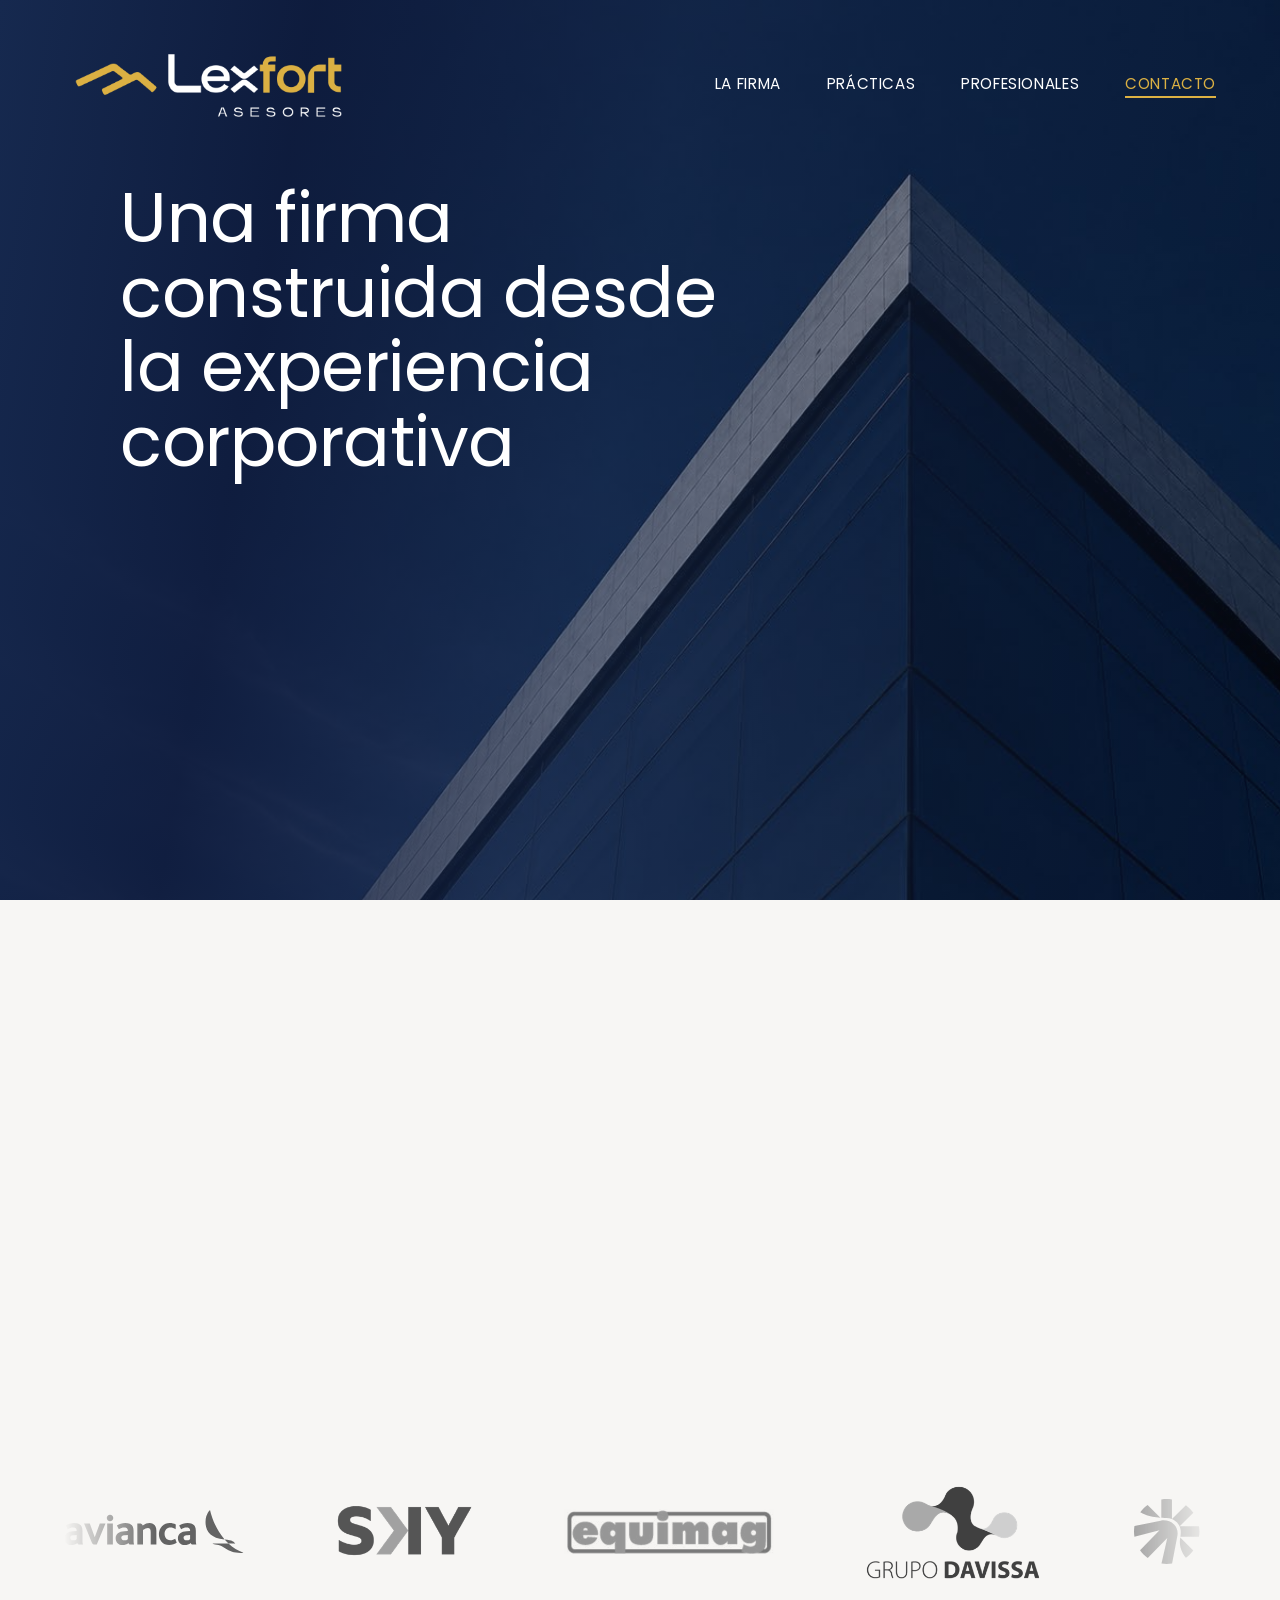
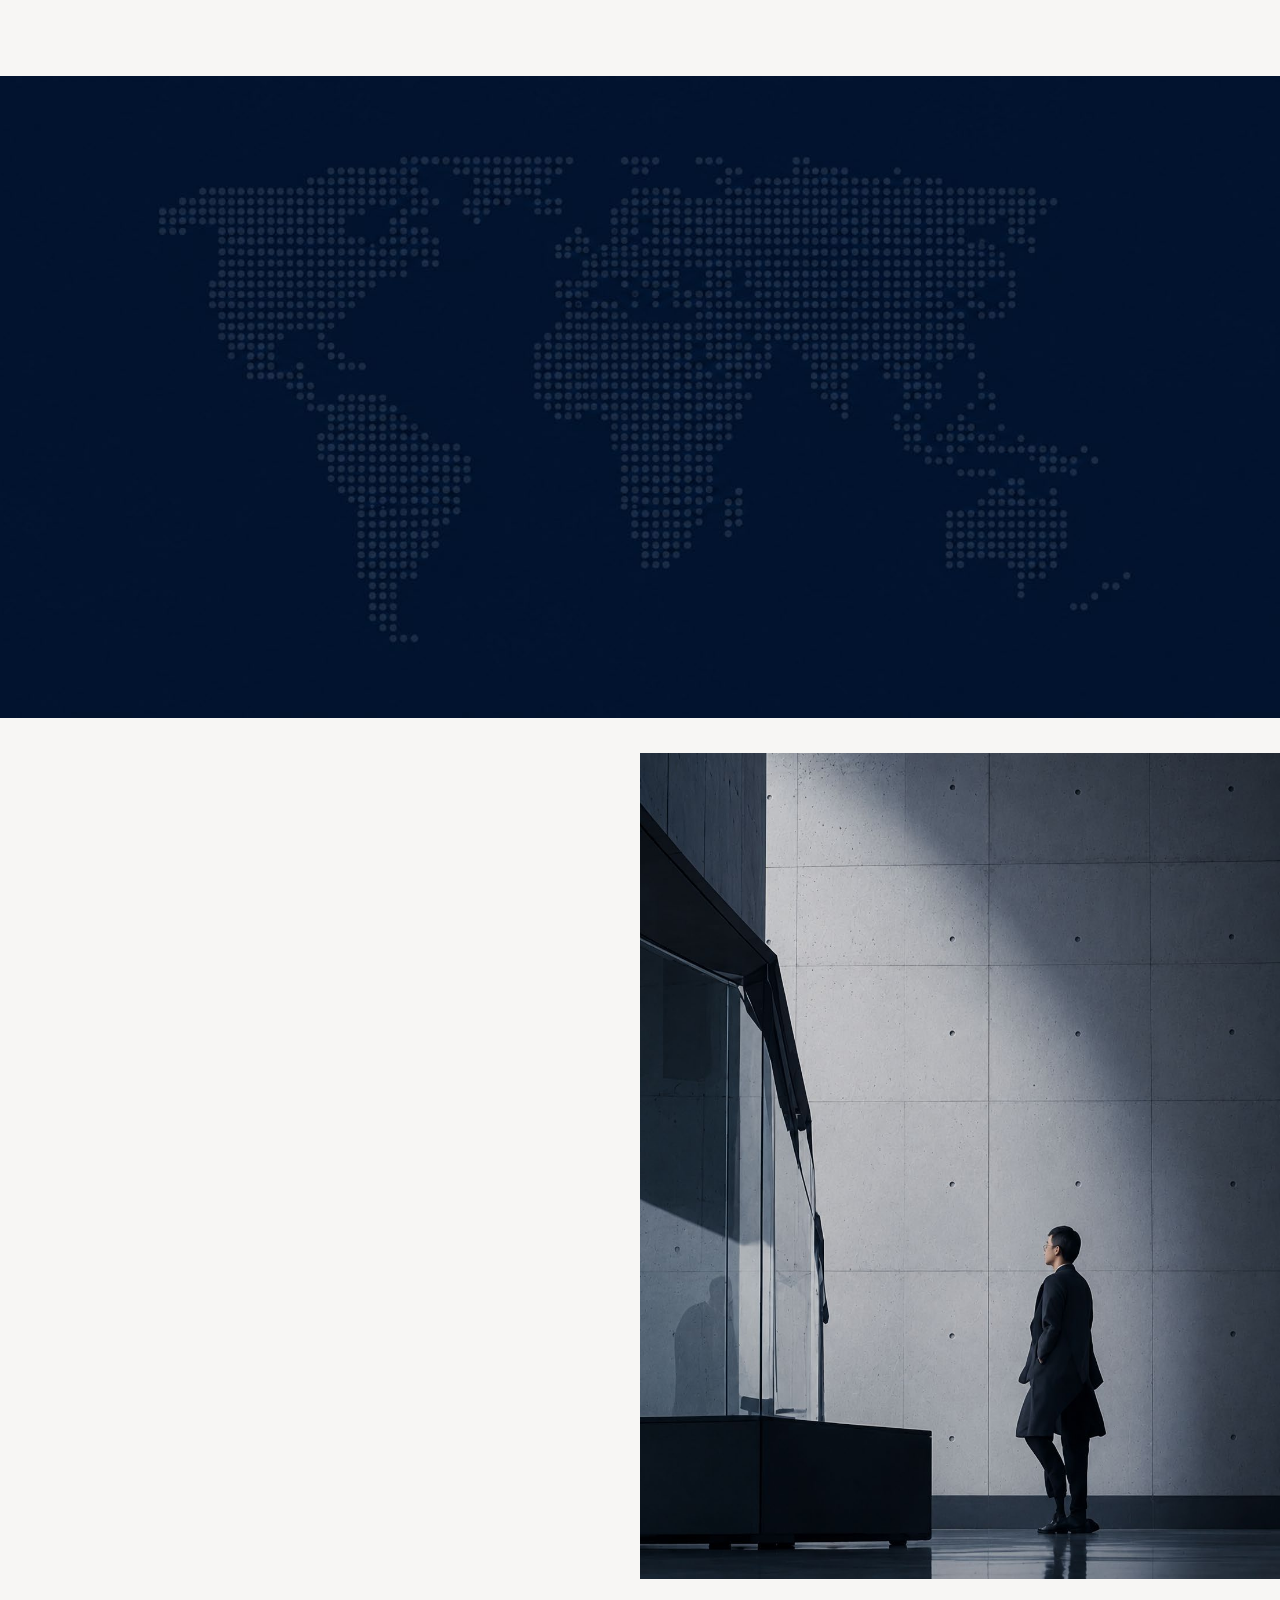
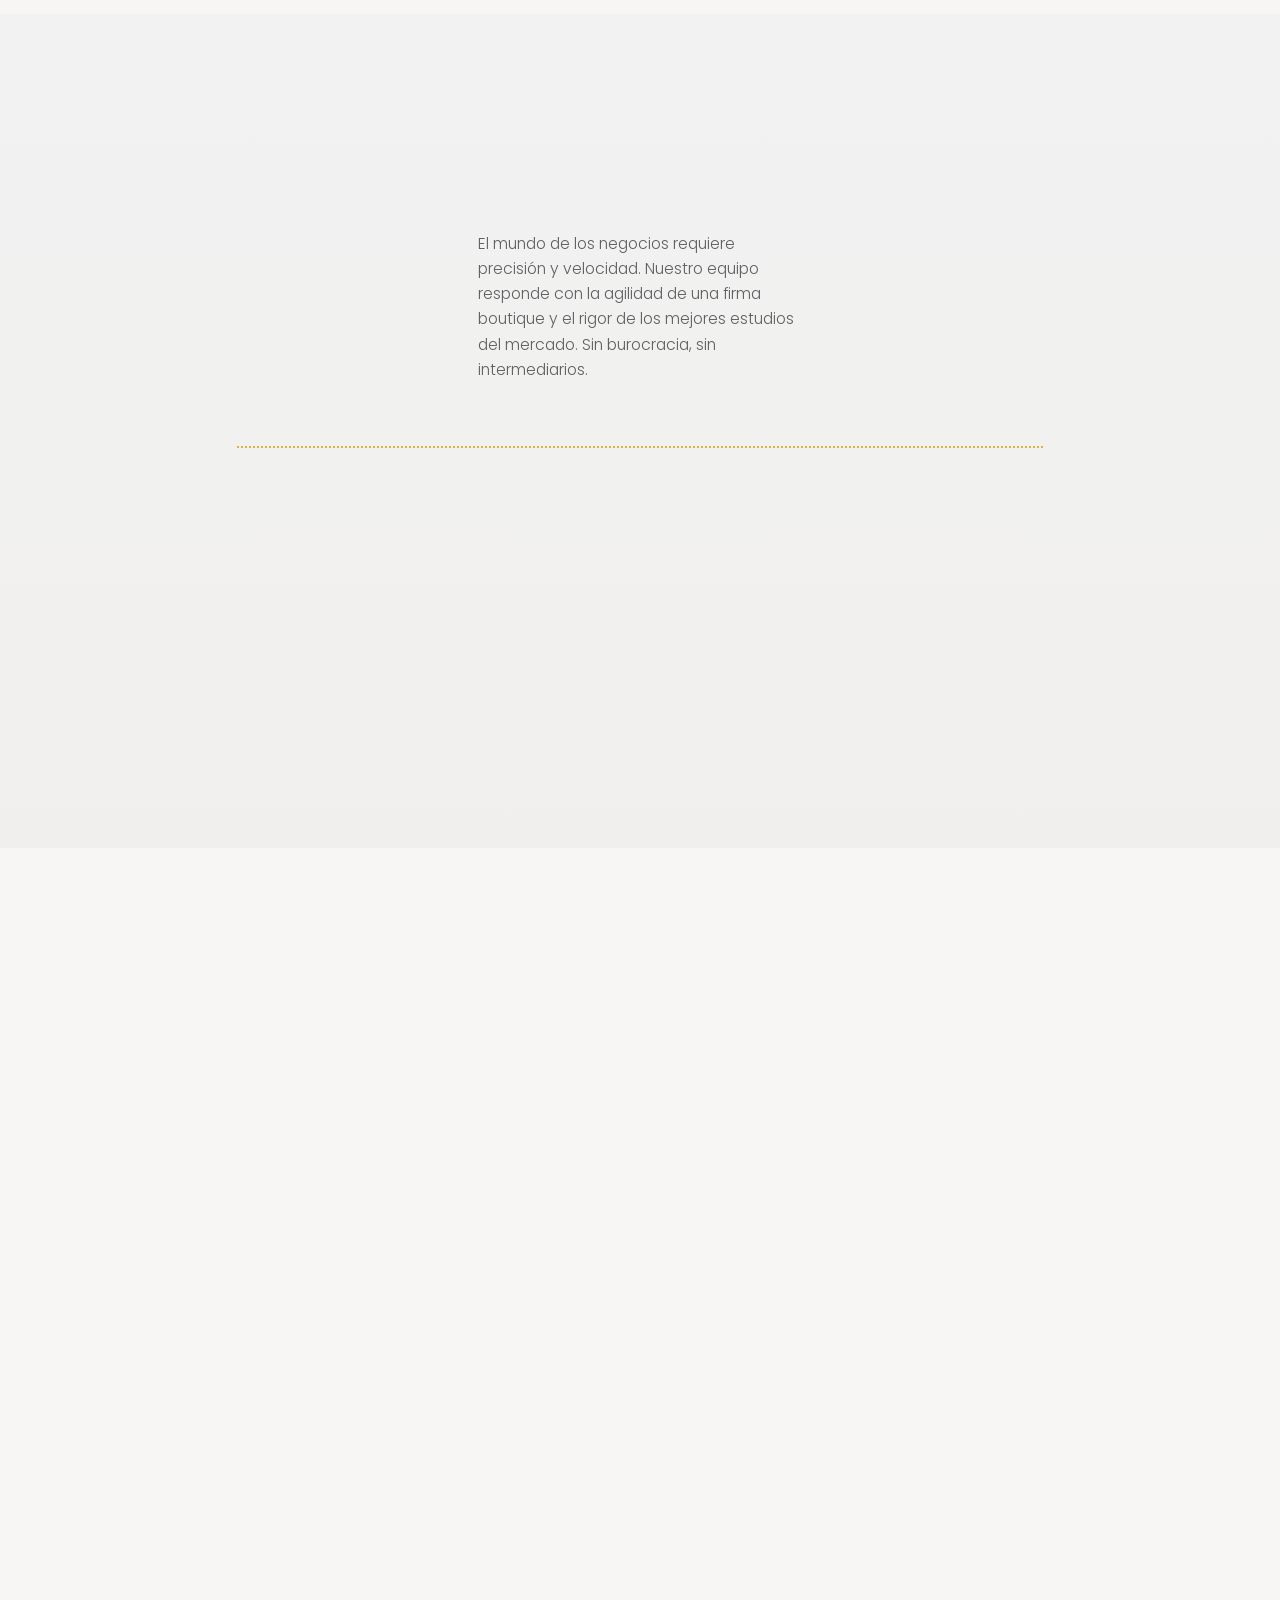
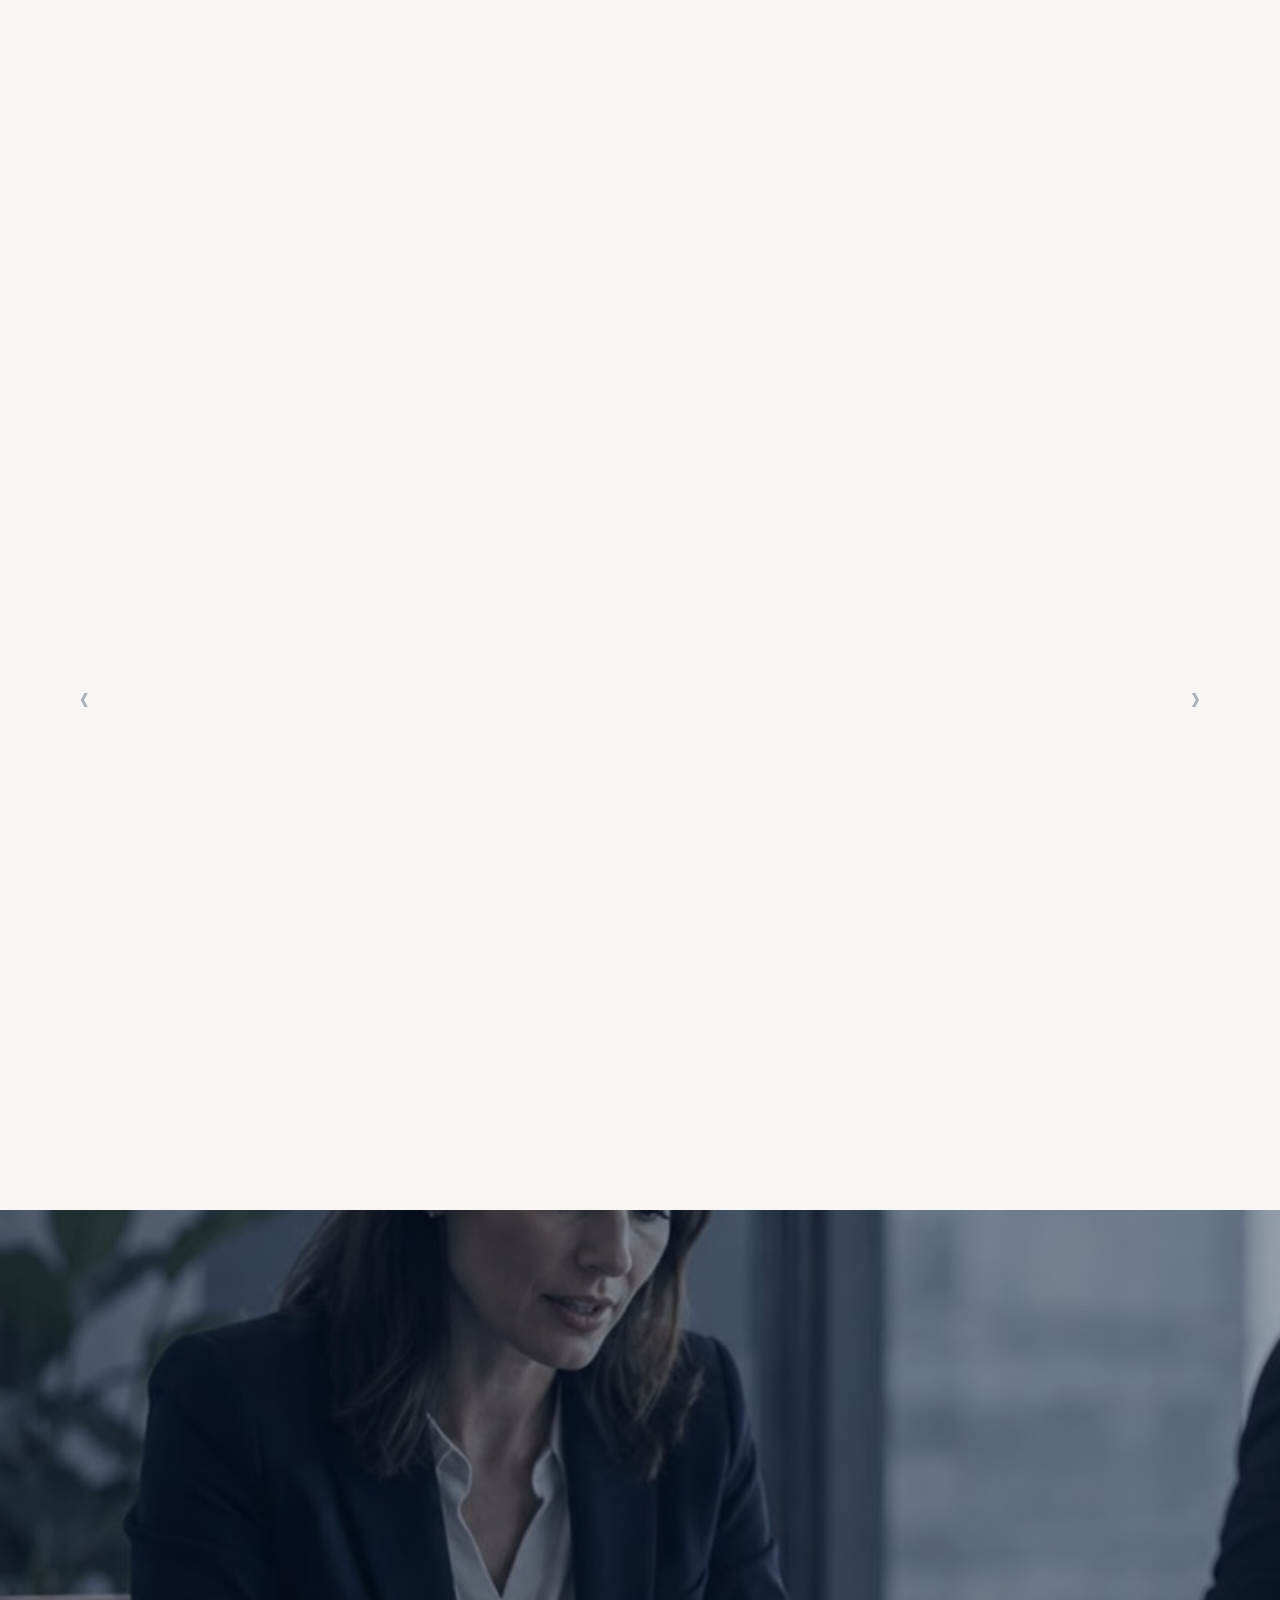
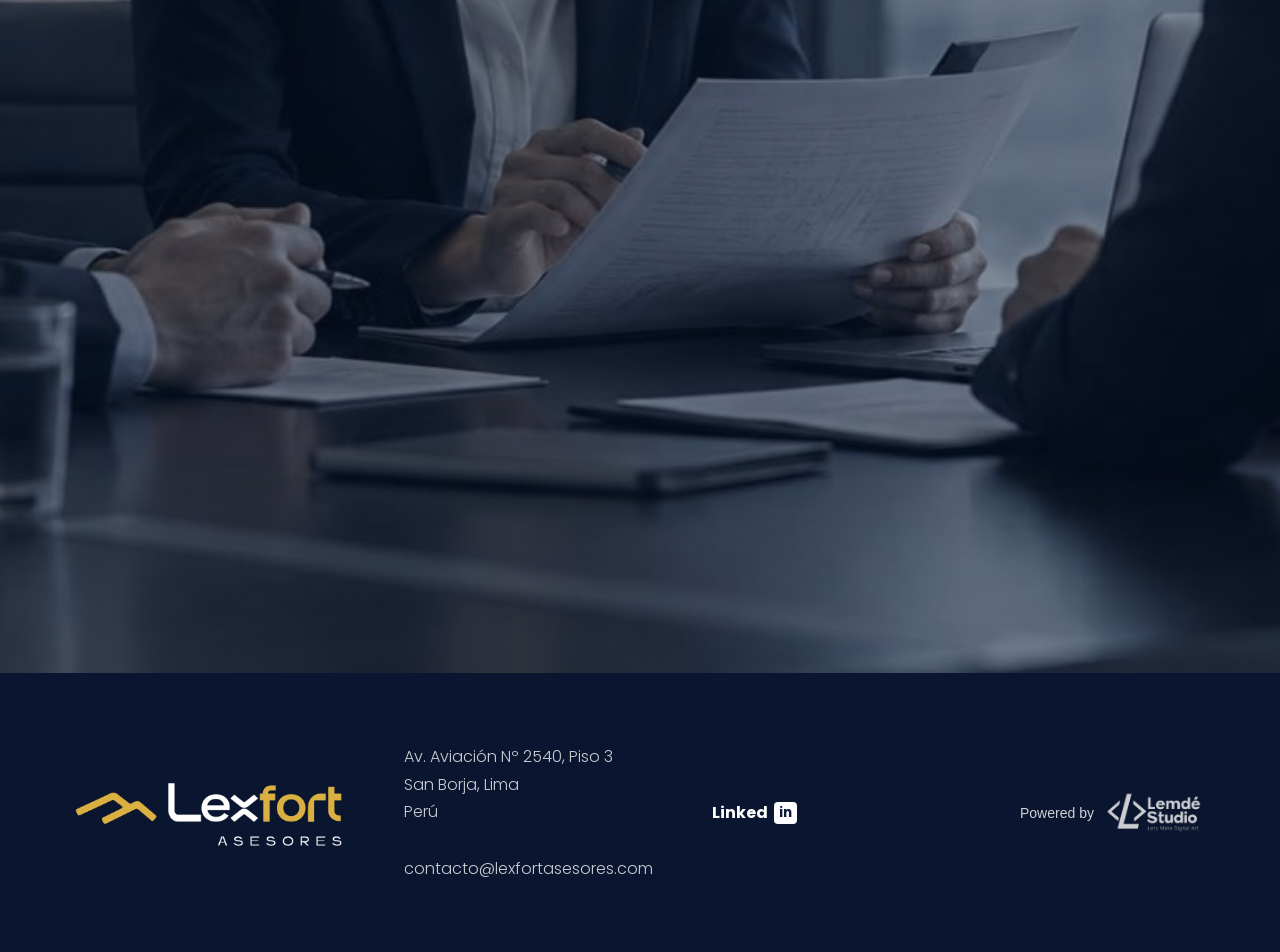
==== commit 35f2a40e: "add new logos and fix areas de practica text section" ====
--- a/index.html
+++ b/index.html
@@ -19,7 +19,7 @@
       <div class="logo">
         <span class="mk"
           ><div class="logo-superior">
-            <img src="assets/icons/logo.png" alt="Logo Empresa" />
+            <img src="assets/logos/logo.png" alt="Logo Empresa" />
           </div>
         </span>
       </div>
@@ -47,7 +47,7 @@
       <div class="hero-slider" id="heroSlider">
         <div class="hero-track" id="heroTrack">
           <div class="hero-slide">
-            <img src="assets/hero-building.jpg" alt="Edificio corporativo" />
+            <img src="assets/backgrounds/hero-building.jpg" alt="Edificio corporativo" />
           </div>
           <div class="hero-slide">
             <img
@@ -57,7 +57,7 @@
           </div>
           <div class="hero-slide">
             <img
-              src="assets/practice-architecture.jpg"
+              src="assets/backgrounds/practice-architecture.jpg"
               alt="Edificio de oficinas"
             />
           </div>
@@ -106,10 +106,13 @@
       </div>
       <div class="clients">
         <div class="clients-track" id="clientsTrack">
-          <img src="assets/logo-avianca.png" alt="Avianca" class="logoAvianca" />
-          <img src="assets/logo-sky.png" alt="Sky" class="logoSky" />
-          <img src="assets/logo-equimag.png" alt="Equimag" class="logoEquipag" />
-          <img src="assets/logo-davissa.png" alt="Davissa" class="logoDavissa" />
+          <img src="assets/logos/avianca.svg" alt="Avianca" class="logoAvianca" />
+          <img src="assets/logos/logo-sky.png" alt="Sky" class="logoSky" />
+          <img src="assets/logos/logo-equimag.png" alt="Equimag" class="logoEquipag" />
+          <img src="assets/logos/logo-davissa.png" alt="Davissa" class="logoDavissa" />
+          <img src="assets/logos/CMCristobal.svg" alt="Cristobal" class="logoCristobal" />
+          <img src="assets/logos/fracht.webp" alt="Fracht" class="logoFracht" />
+          
         </div>
       </div>
     </section>
@@ -141,7 +144,7 @@
         </p>
         <p><b>Esa experiencia es nuestra mayor ventaja.</b></p>
       </div>
-      <img class="purpose-img" src="assets/purpose-walk.jpg" />
+      <img class="purpose-img" src="assets/backgrounds/purpose-walk.jpg" />
     </section>
 
     <!-- DIFERENCIALES -->
@@ -268,7 +271,7 @@
               </div>
               <div class="meta">
                 Corporativo · M&amp;A · Asuntos Públicos · Aeronáutico<br />Trayectoria
-                in-house en empresas líderes como Avianca.<br /><a
+                in-house en empresas líderes como Avianca.<br /><a class="aemail"
                   href="mailto:renzo.nacarino@lexfortasesores.com"
                   >renzo.nacarino@lexfortasesores.com</a
                 ><br /><a href="tel:+51994890343">+51 994 890 343</a>
@@ -290,7 +293,7 @@
               </div>
               <div class="meta">
                 Corporativo · M&amp;A<br />Encabeza una nueva línea de
-                especialización en controversias civiles y comerciales.<br /><a
+                especialización en controversias civiles y comerciales.<br /><a class="aemail"
                   href="mailto:andresdevinatea@lexfortasesores.com"
                   >andresdevinatea@lexfortasesores.com</a
                 ><br /><a href="tel:+51943464247">+51 943 464 247</a>
@@ -312,7 +315,7 @@
               </div>
               <div class="meta">
                 Corporativo y Gestión Humana<br />Visión estratégica de
-                negocio.<br /><a
+                negocio.<br /><a class="aemail"
                   href="mailto:martin.candela@lexfortasesores.com"
                   >martin.candela@lexfortasesores.com</a
                 ><br /><a href="tel:+51940435976">+51 940 435 976</a>
@@ -335,7 +338,7 @@
               <div class="meta">
                 Tributario y Planificación fiscal<br />Consolidar una práctica tributaria 
                 líder que impulse el crecimiento de nuestros clientes mediante soluciones de alto impacto.<br /><a
-                  href="mailto:alonso.tarazona@lexfortasesores.com"
+                  href="mailto:alonso.tarazona@lexfortasesores.com" class="aemail"
                   >alonso.tarazona@lexfortasesores.com</a
                 ><br /><a href="tel:+519871180020">+51 987 118 020</a>
               </div>
@@ -357,7 +360,7 @@
               </div>
               <div class="meta">
                 Derecho Administrativo<br />Especialista en asesoría en Protección al Consumidor y contrataciones con el Estado.<br /><a
-                  href="mailto:lissy.miranda@lexfortasesores.com"
+                  href="mailto:lissy.miranda@lexfortasesores.com" class="aemail"
                   >lissy.miranda@lexfortasesores.com</a
                 ><br /><a href="tel:+51990283956">+51 990 283 956</a>
               </div>
@@ -377,7 +380,7 @@
                 </div>
               </div>
               <div class="meta">
-                Compras con el estado<br />Amplia experiencia en consultoría y asesoría estratégica para proveedores del sector público.<br /><a
+                Compras con el estado<br />Amplia experiencia en consultoría y asesoría estratégica para proveedores del sector público.<br /><a class="aemail"
                   href="mailto:juan.duarte@lexfortasesores.com"
                   >juan.duarte@lexfortasesores.com</a
                 ><br /><a href="tel:+51977249806">+51 977 249 806</a>
@@ -397,7 +400,7 @@
     <section class="contact" id="contacto">
       <div
         class="cbg"
-        style="background-image: url(&quot;assets/contact-meeting.jpg&quot;)"
+        style="background-image: url(&quot;assets/backgrounds/contact-meeting.jpg&quot;)"
       ></div>
       <h2 class="rv">
         Hablemos sobre cómo transformar <br />desafíos legales en oportunidades
@@ -454,7 +457,7 @@
         <div class="logo">
           <span class="mk">
             <div class="logo-superior">
-              <img src="assets/icons/logo.png" alt="Logo Empresa" /></div
+              <img src="assets/logos/logo.png" alt="Logo Empresa" /></div
           ></span>
         </div>
         <div class="foot-meta">
@@ -465,7 +468,7 @@
         <div class="logo-personal">
           <div class="logo-content">
             <div class="logo-text">Powered by</div>
-            <img src="assets/icons/lemdestudio.png" alt="Mi Logo" />
+            <img src="assets/logos/lemdestudio.png" alt="Mi Logo" />
           </div>
         </div>
       </div>
--- a/styles.css
+++ b/styles.css
@@ -566,6 +566,7 @@
 }
 
 .logoAvianca {
+    filter: invert(33%) sepia(0%) saturate(0%) hue-rotate(0deg) brightness(93%) contrast(89%);
     width: 180px;
     height: auto;
 }
@@ -582,6 +583,18 @@
 
 .logoDavissa {
     width: 180px;
+    height: auto;
+}
+
+.logoCristobal{
+    filter: invert(33%) sepia(0%) saturate(0%) hue-rotate(0deg) brightness(93%) contrast(89%);
+ width: 180px;
+    height: auto;
+}
+
+.logoFracht{
+    filter: invert(33%) sepia(0%) saturate(0%) hue-rotate(0deg) brightness(93%) contrast(89%);
+ width: 180px;
     height: auto;
 }
 
@@ -639,7 +652,7 @@
 
 /* ===== BANNER ===== */
 .banner {
-    background-image: url(assets/map-world.jpg);
+    background-image: url(assets/backgrounds/map-world.jpg);
     background-size: cover;
     background-position: center;
     background-repeat: no-repeat;
@@ -1044,7 +1057,7 @@
 .area-panel .pc {
     position: relative;
     z-index: 1;
-    margin-left: 42%
+    margin-left: 20%
 }
 
 .area-panel h3 {
@@ -1238,6 +1251,7 @@
     border-radius: 5px
 }
 
+
 @media(max-width:760px) {
     .pro {
         padding: 10px;
@@ -1258,6 +1272,11 @@
 
 }
 
+@media (min-width: 760px) and (max-width: 900px) { 
+    .aemail{ 
+        overflow-wrap: break-word;
+    }
+}
 /* ===== CONTACT ===== */
 .contact {
     position: relative;
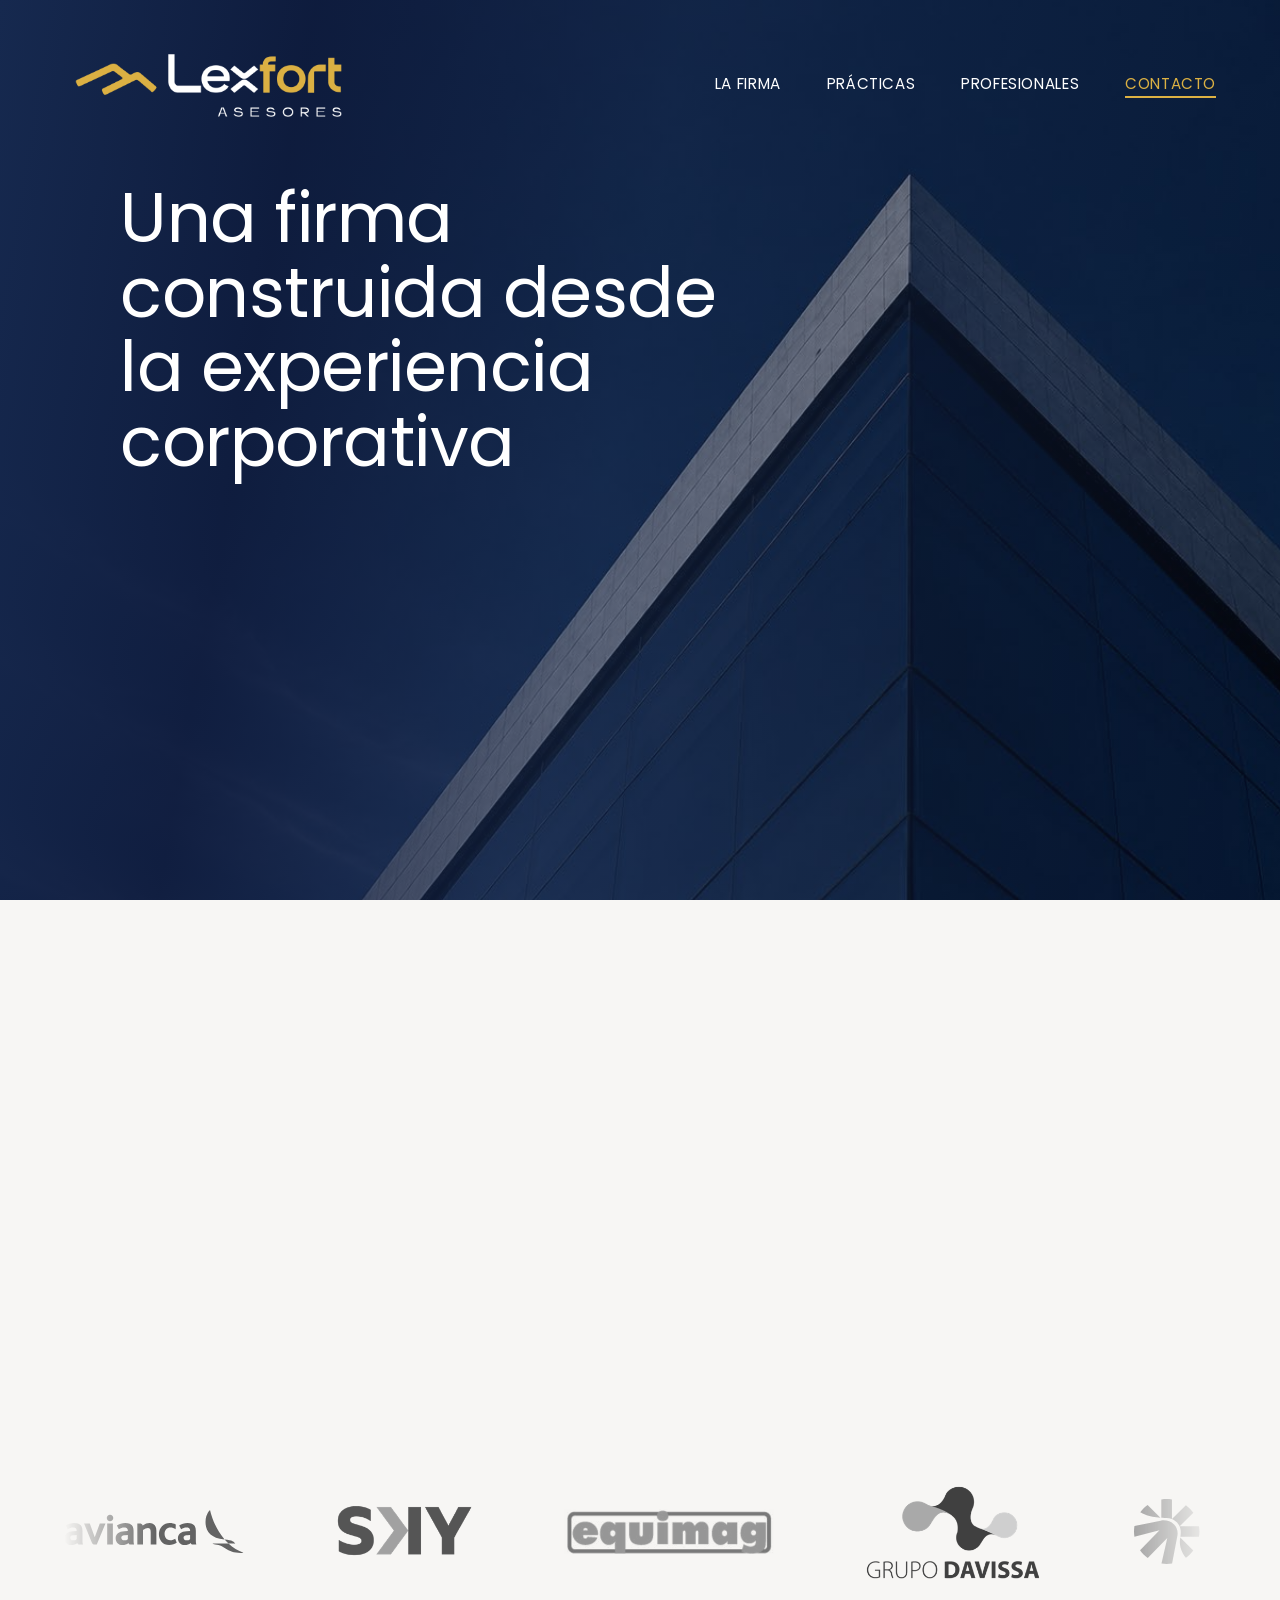
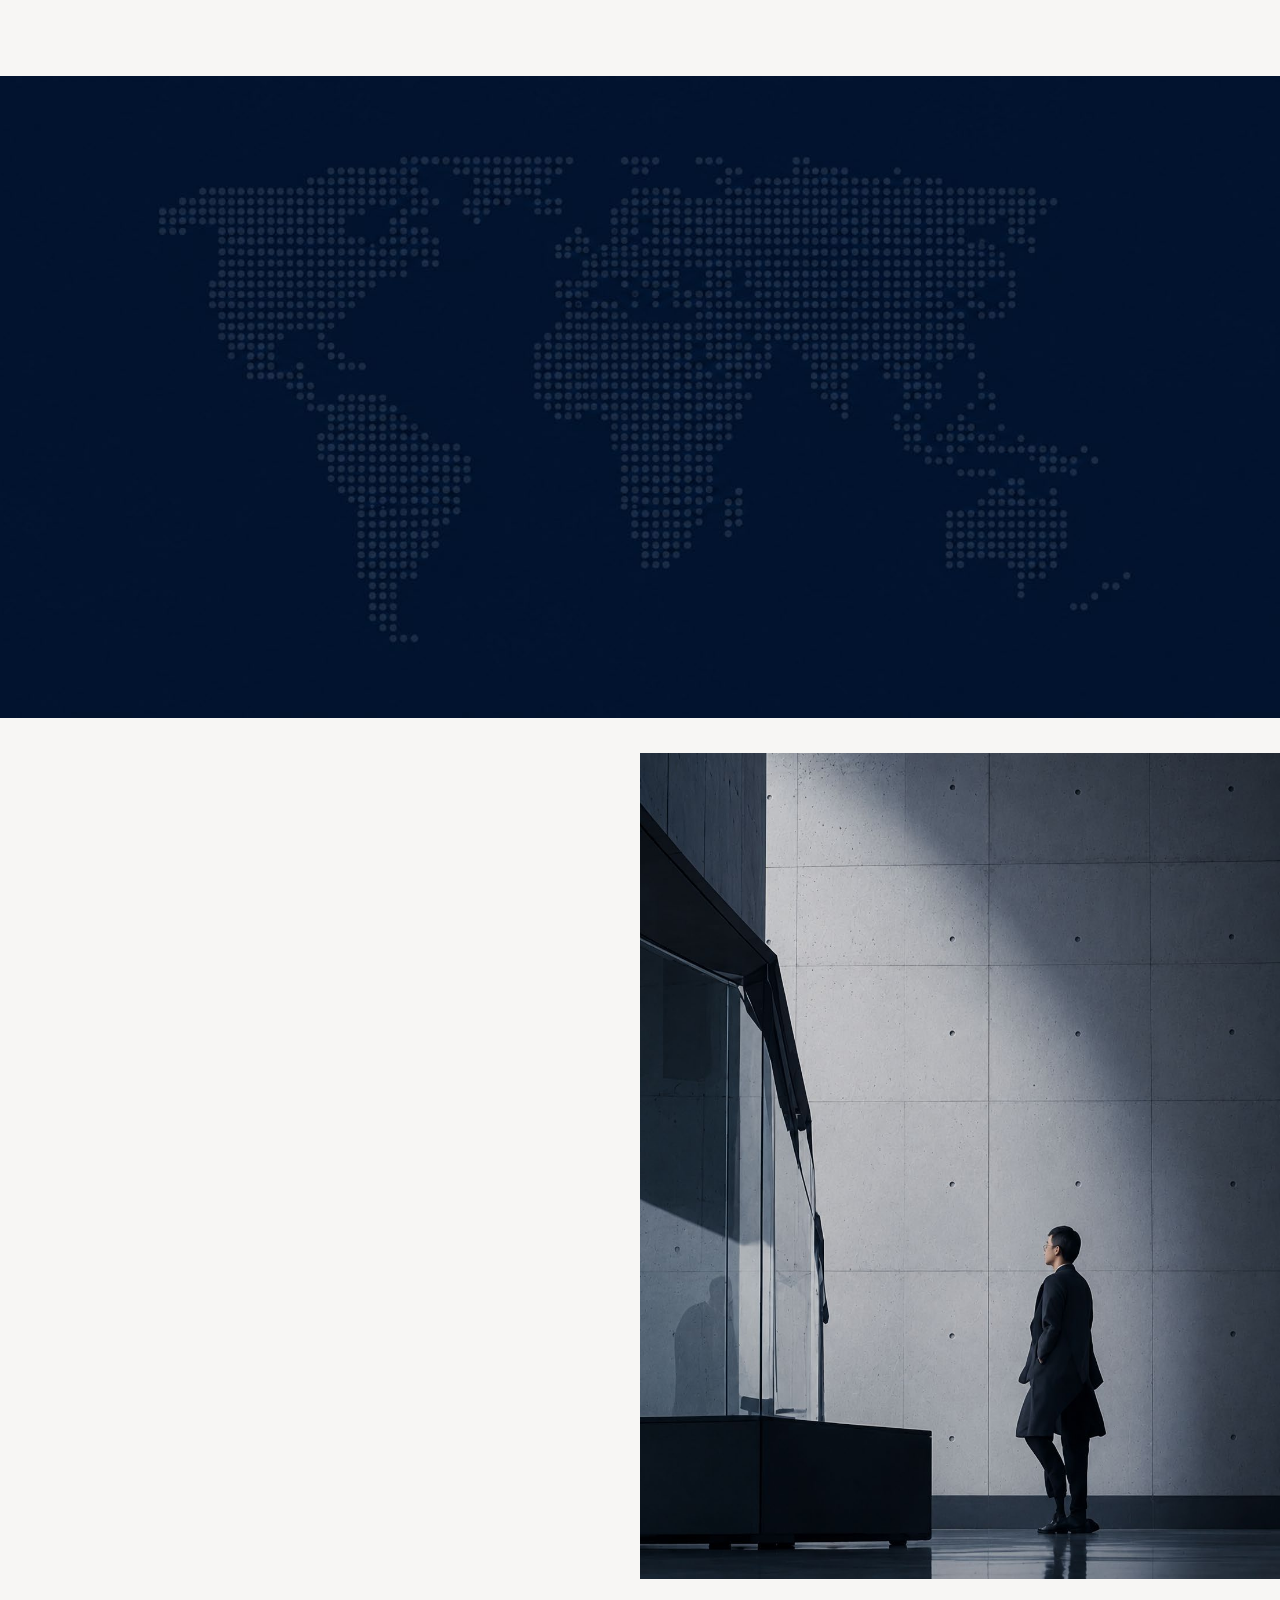
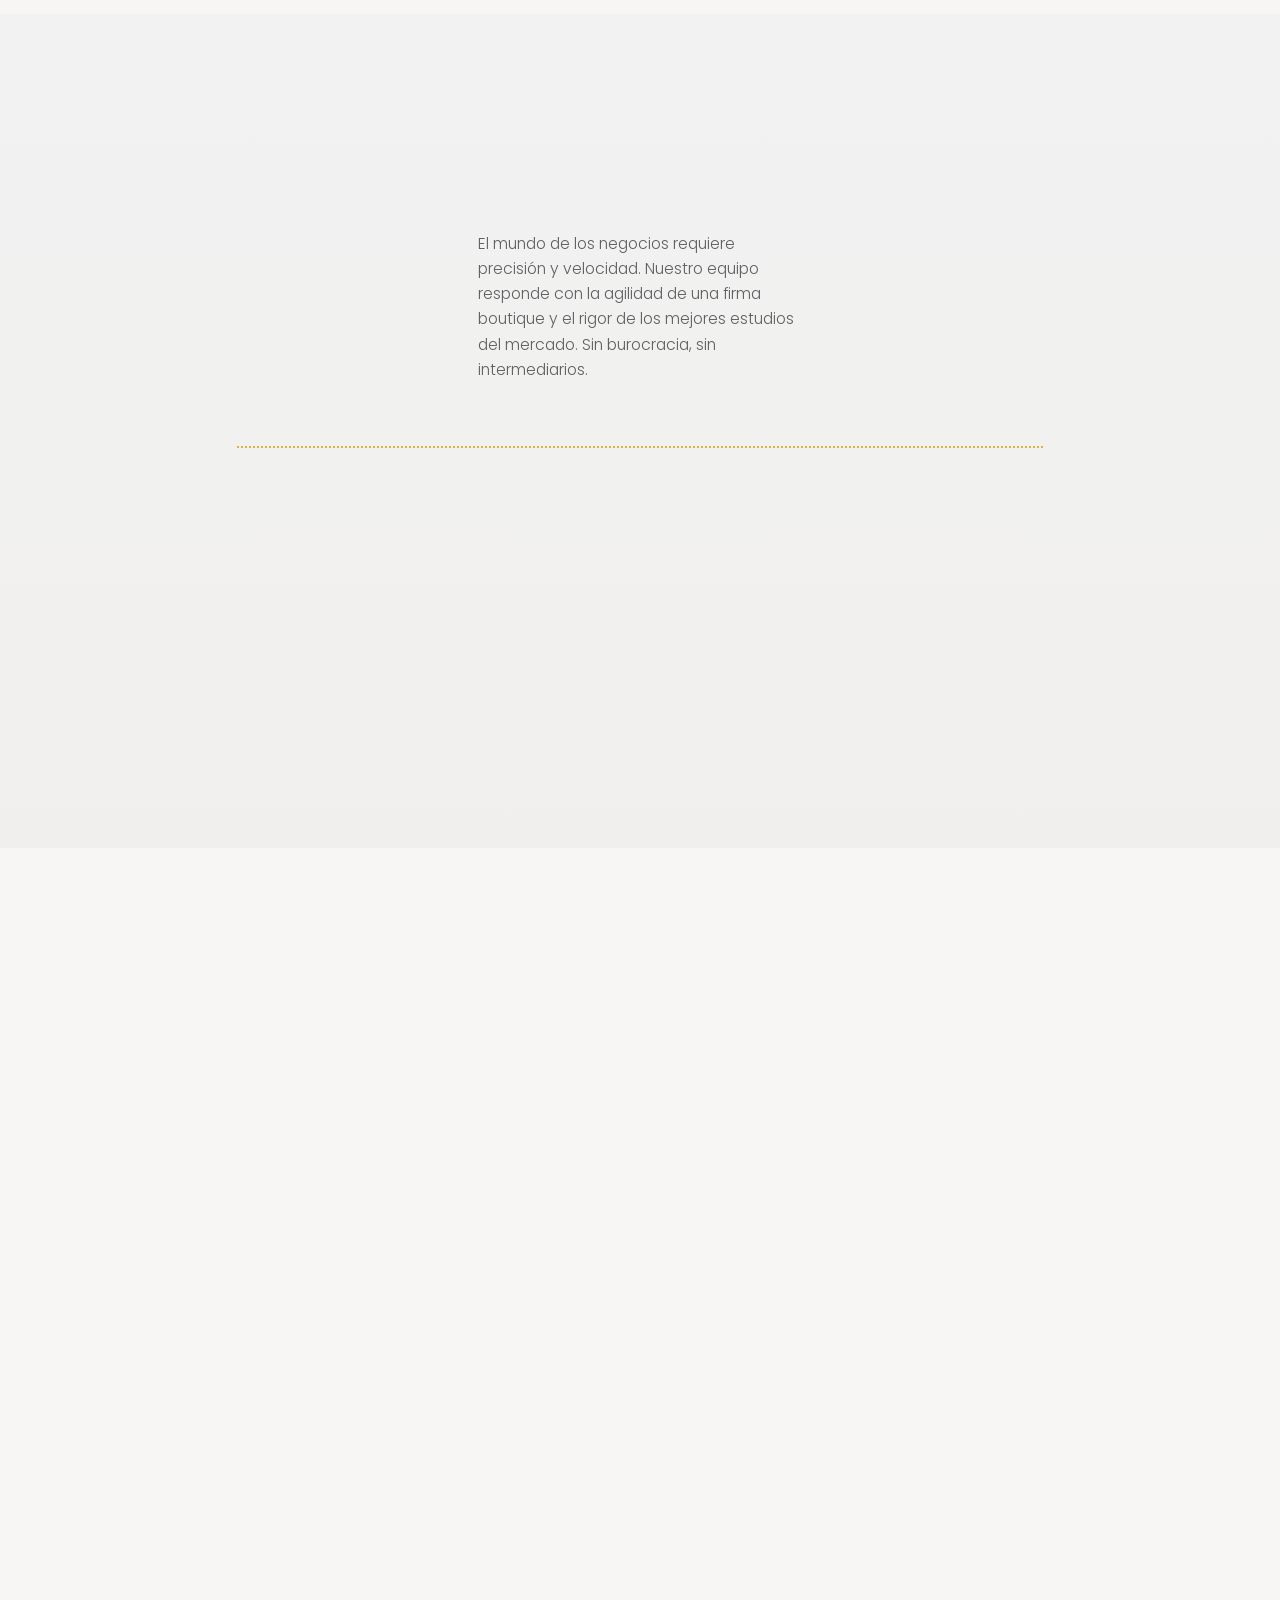
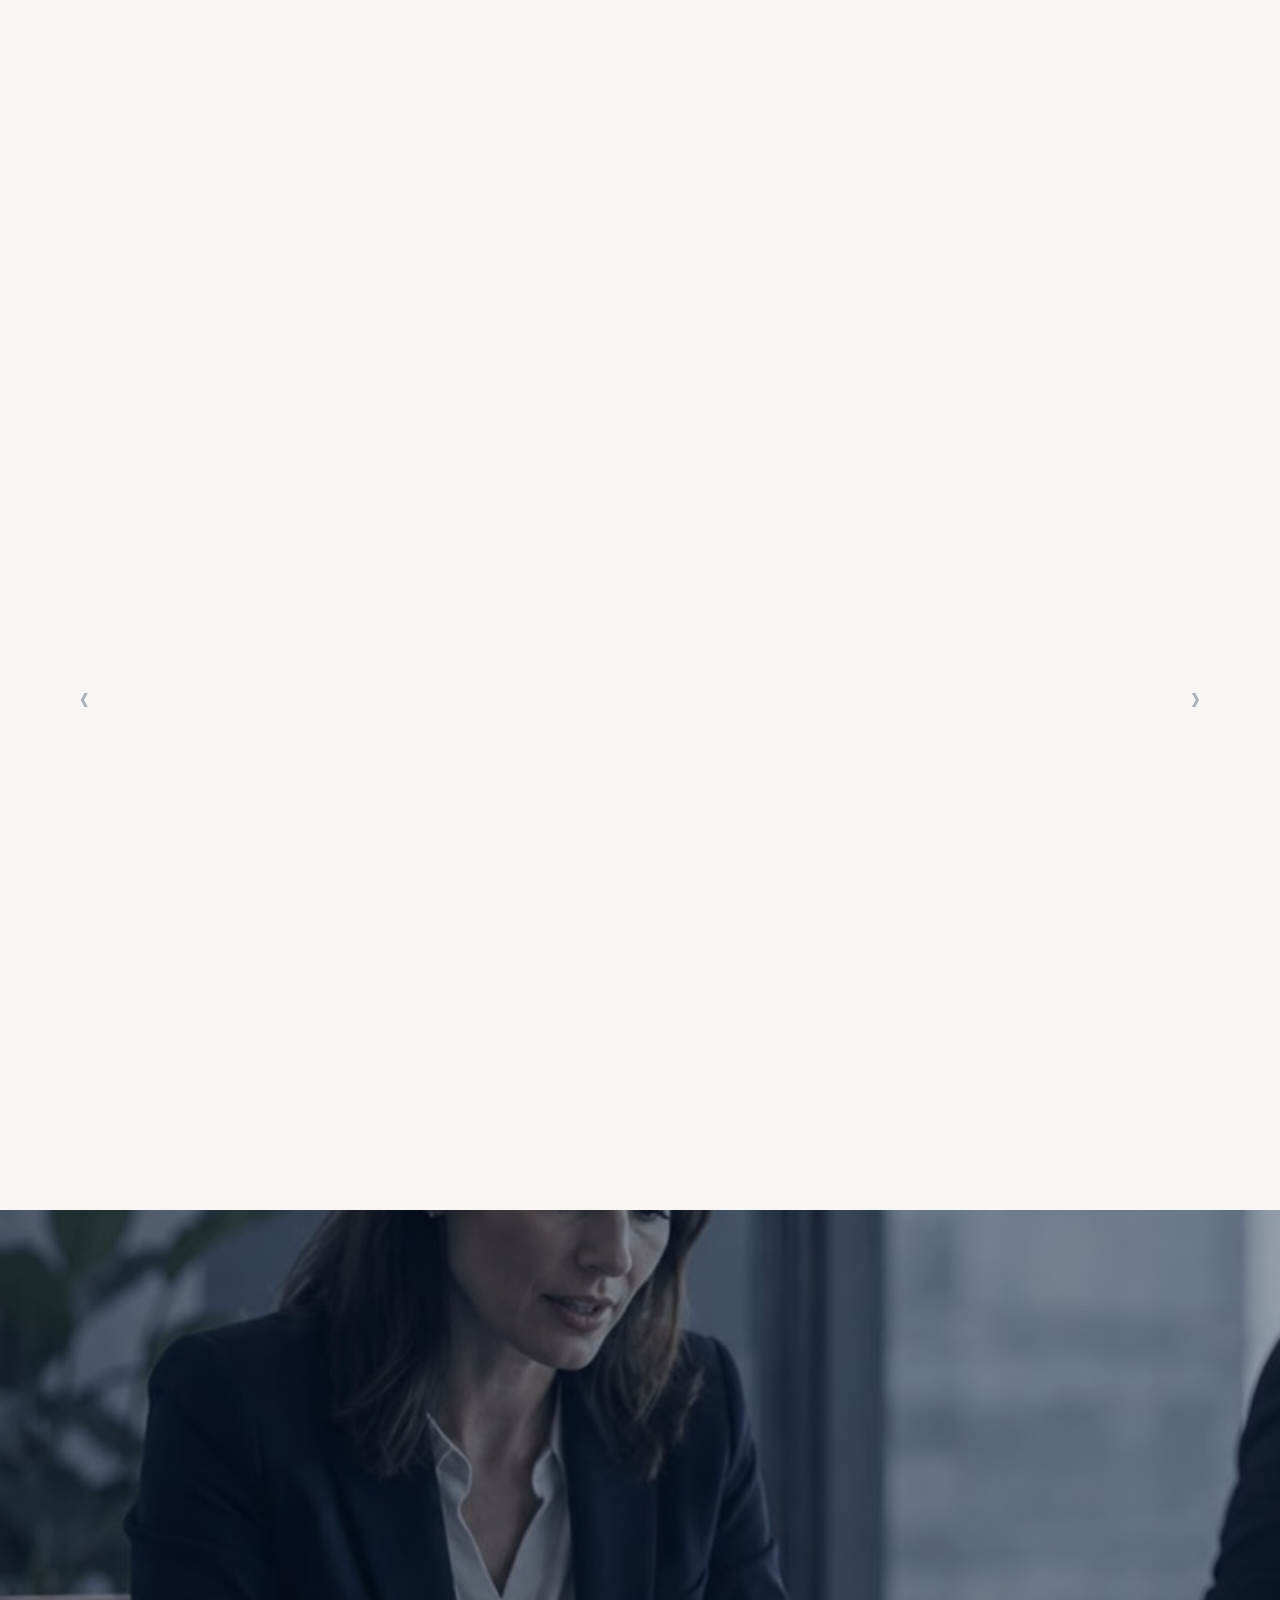
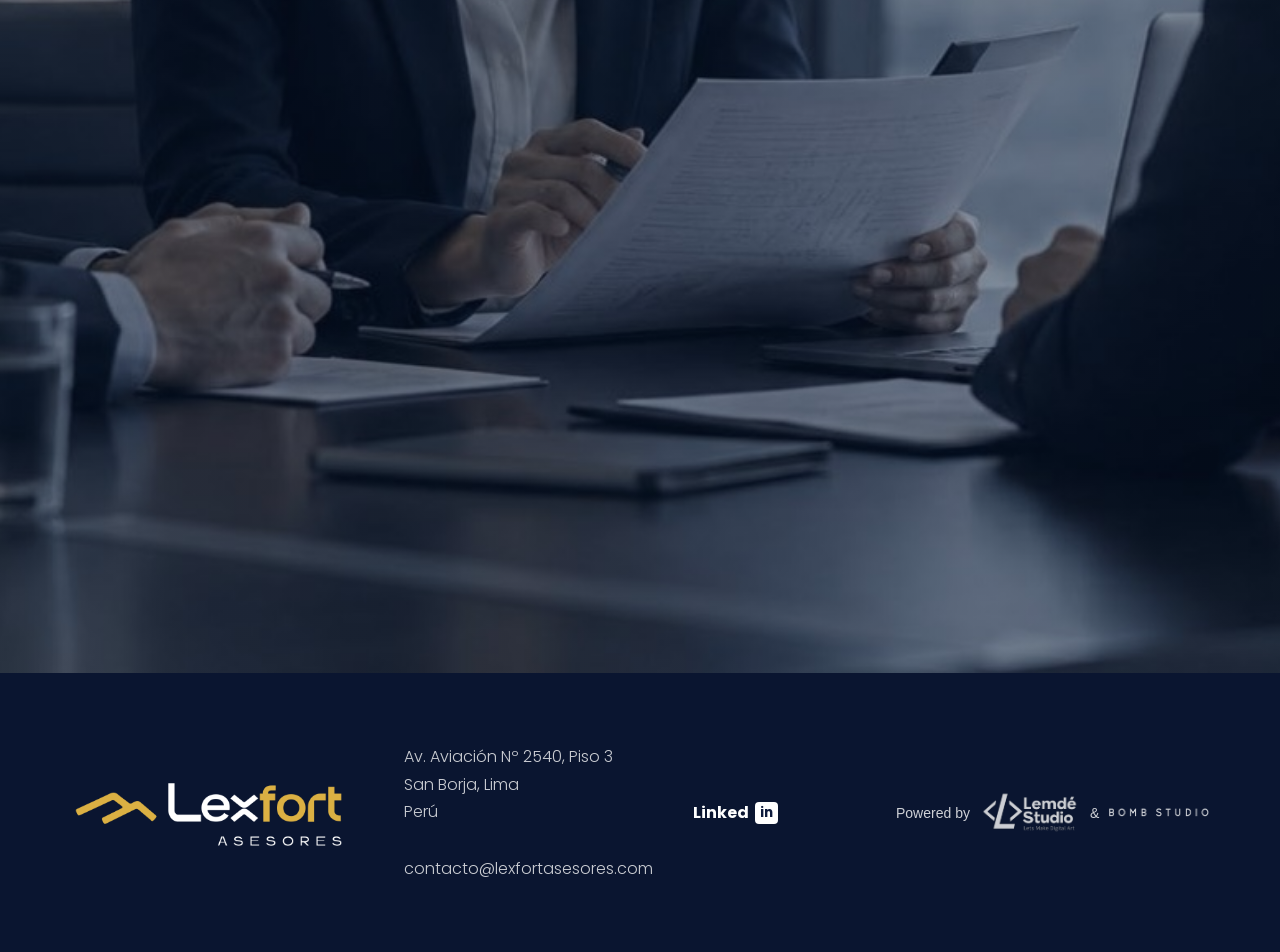
==== commit ac2437ba: "add bomb studio logo on footer" ====
--- a/index.html
+++ b/index.html
@@ -468,7 +468,8 @@
         <div class="logo-personal">
           <div class="logo-content">
             <div class="logo-text">Powered by</div>
-            <img src="assets/logos/lemdestudio.png" alt="Mi Logo" />
+            <img src="assets/logos/lemdestudio.png" alt="LemdéStudio" /><span class="logo-text"> & </span>
+            <img src="assets/logos/bomb.png" alt="BombStudio" />
           </div>
         </div>
       </div>
--- a/styles.css
+++ b/styles.css
@@ -46,7 +46,7 @@
     bottom: 20px;
     right: 20px;
     z-index: 2;
-    width: 196px;
+    width: 320px;
     opacity: 0.8;
     transition: opacity 0.3s ease;
 }
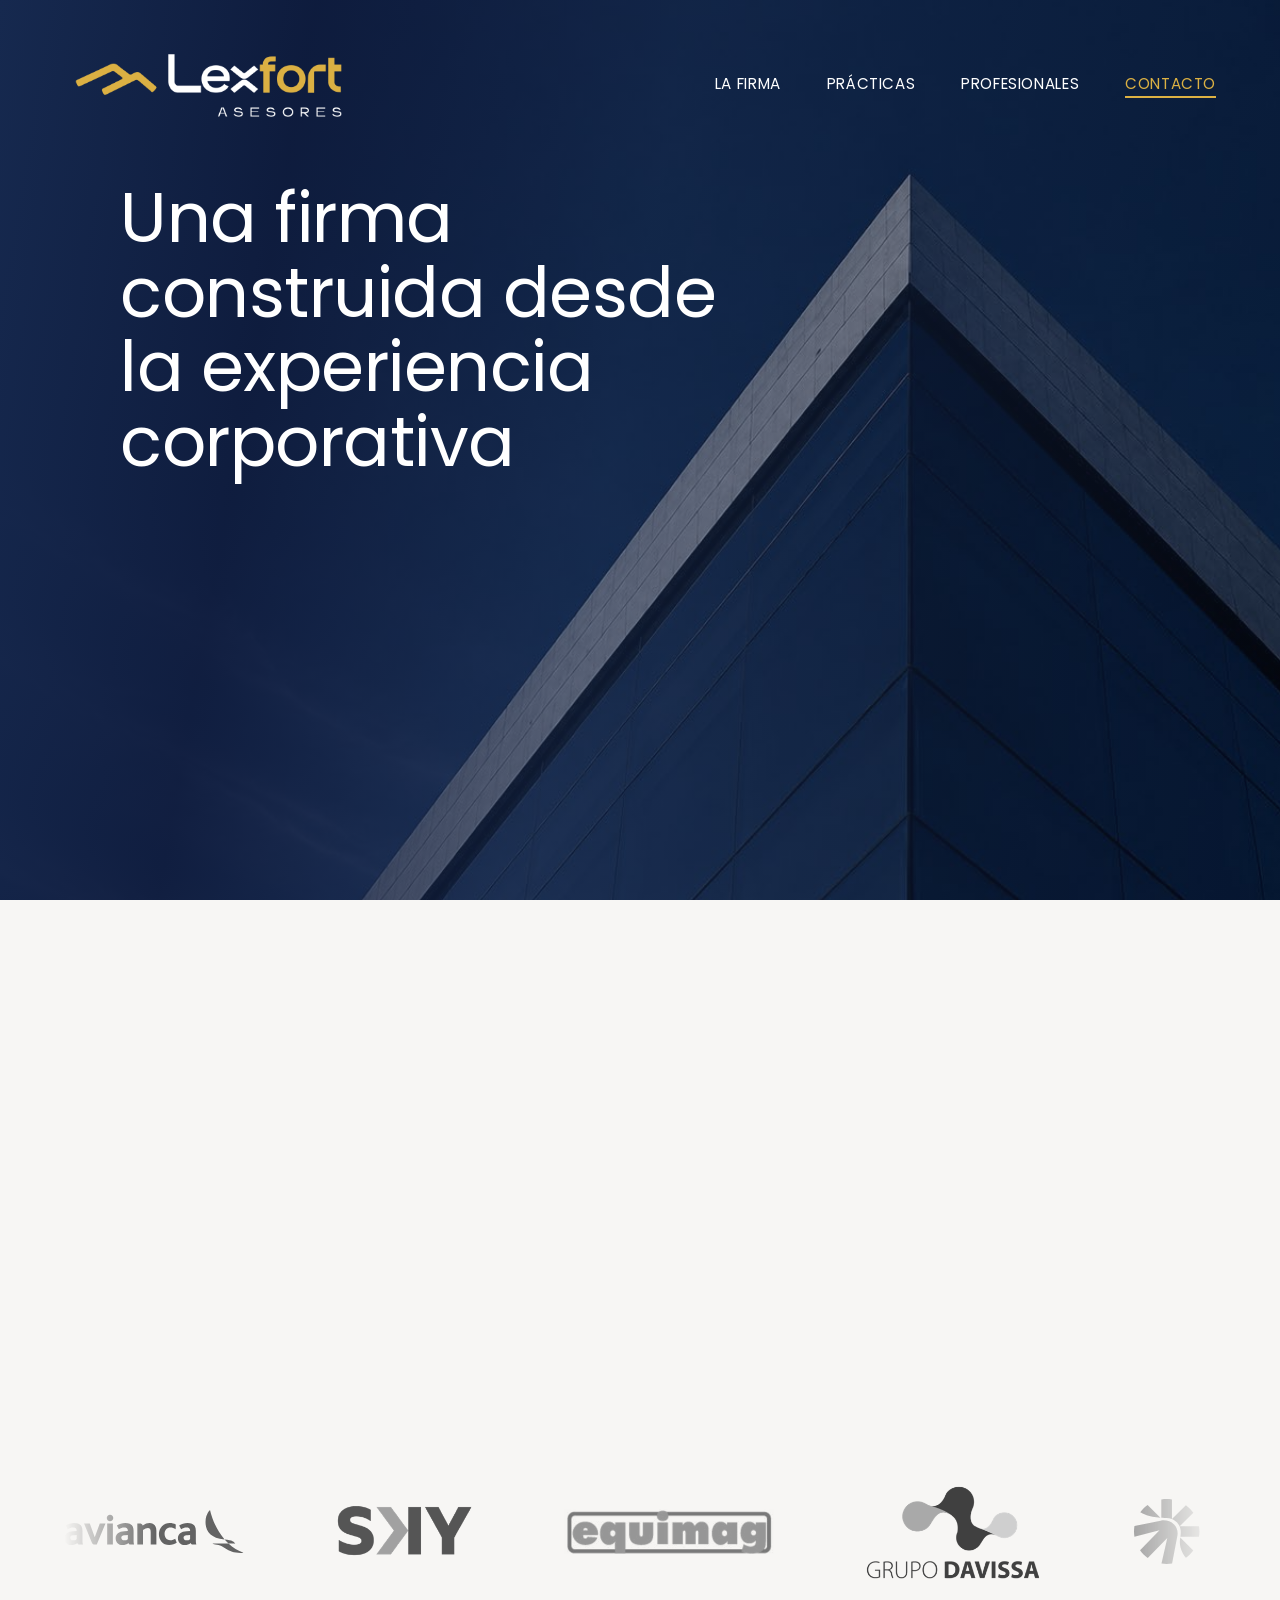
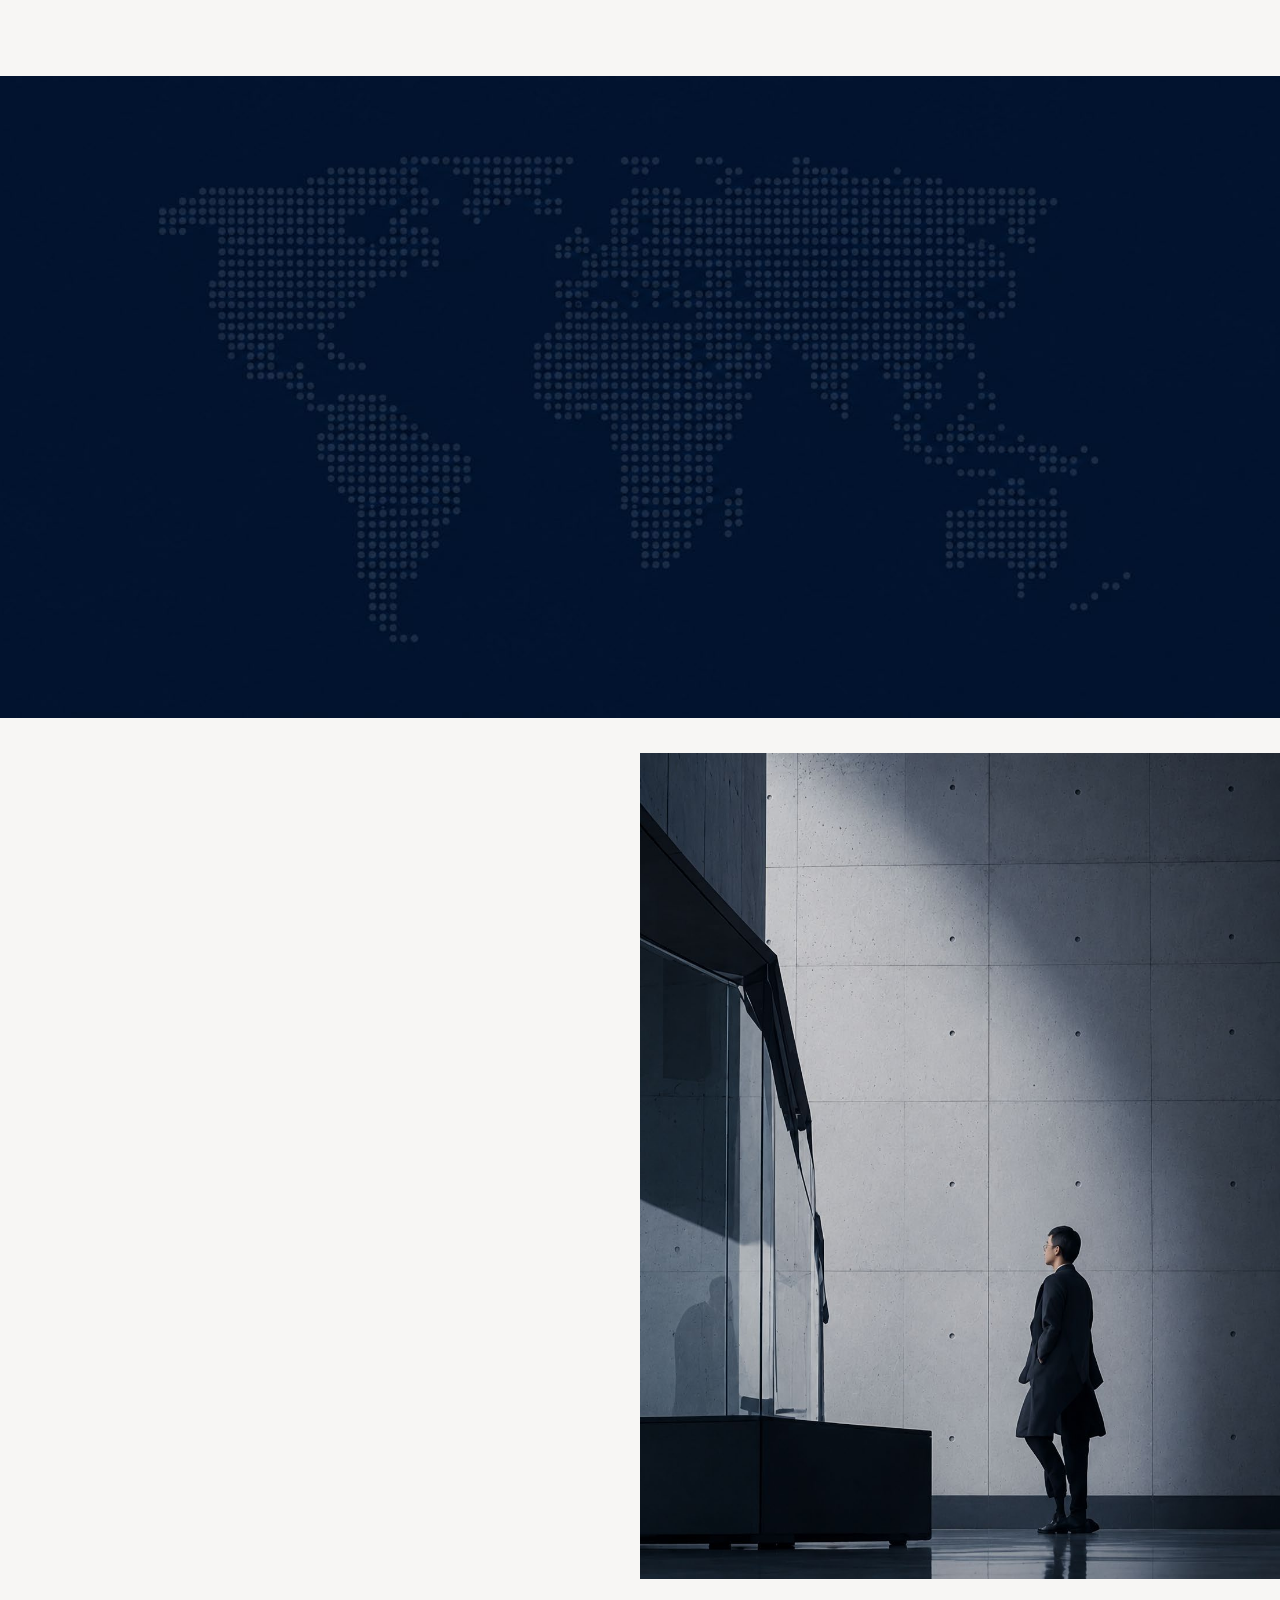
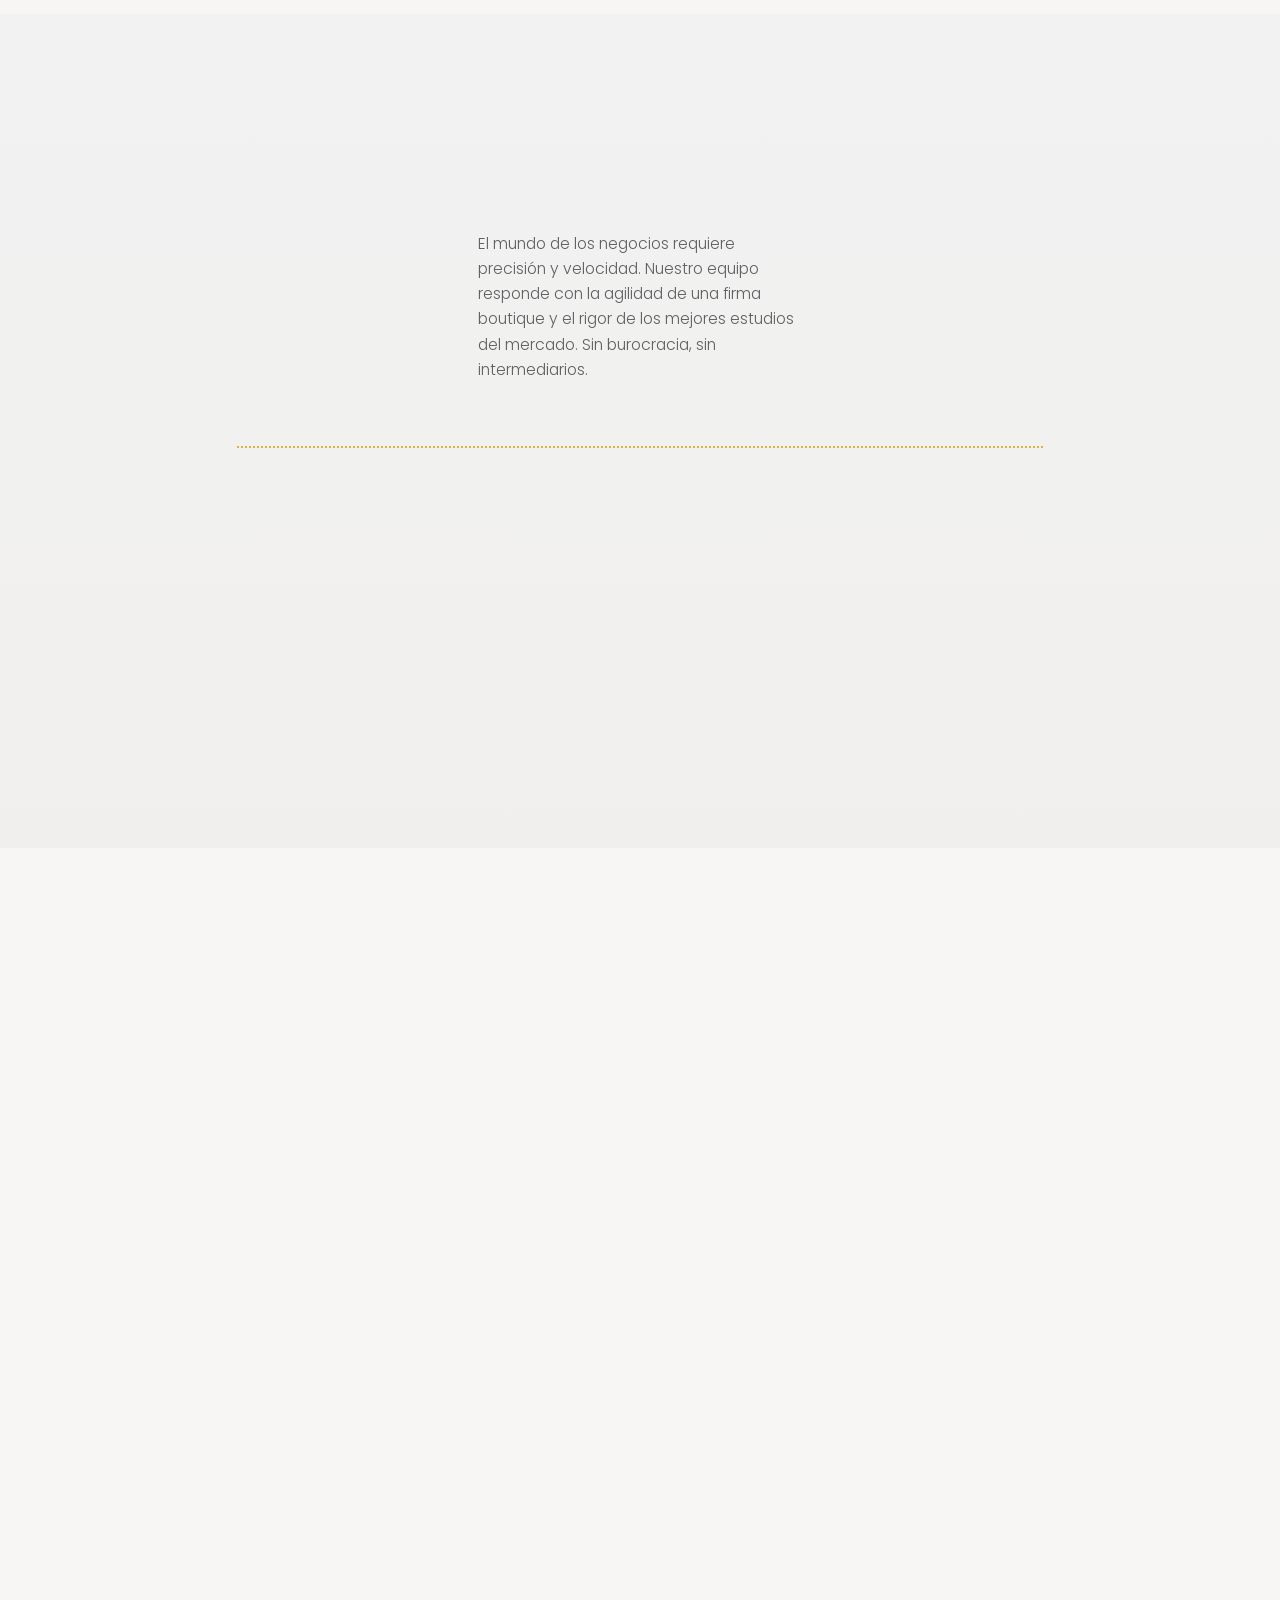
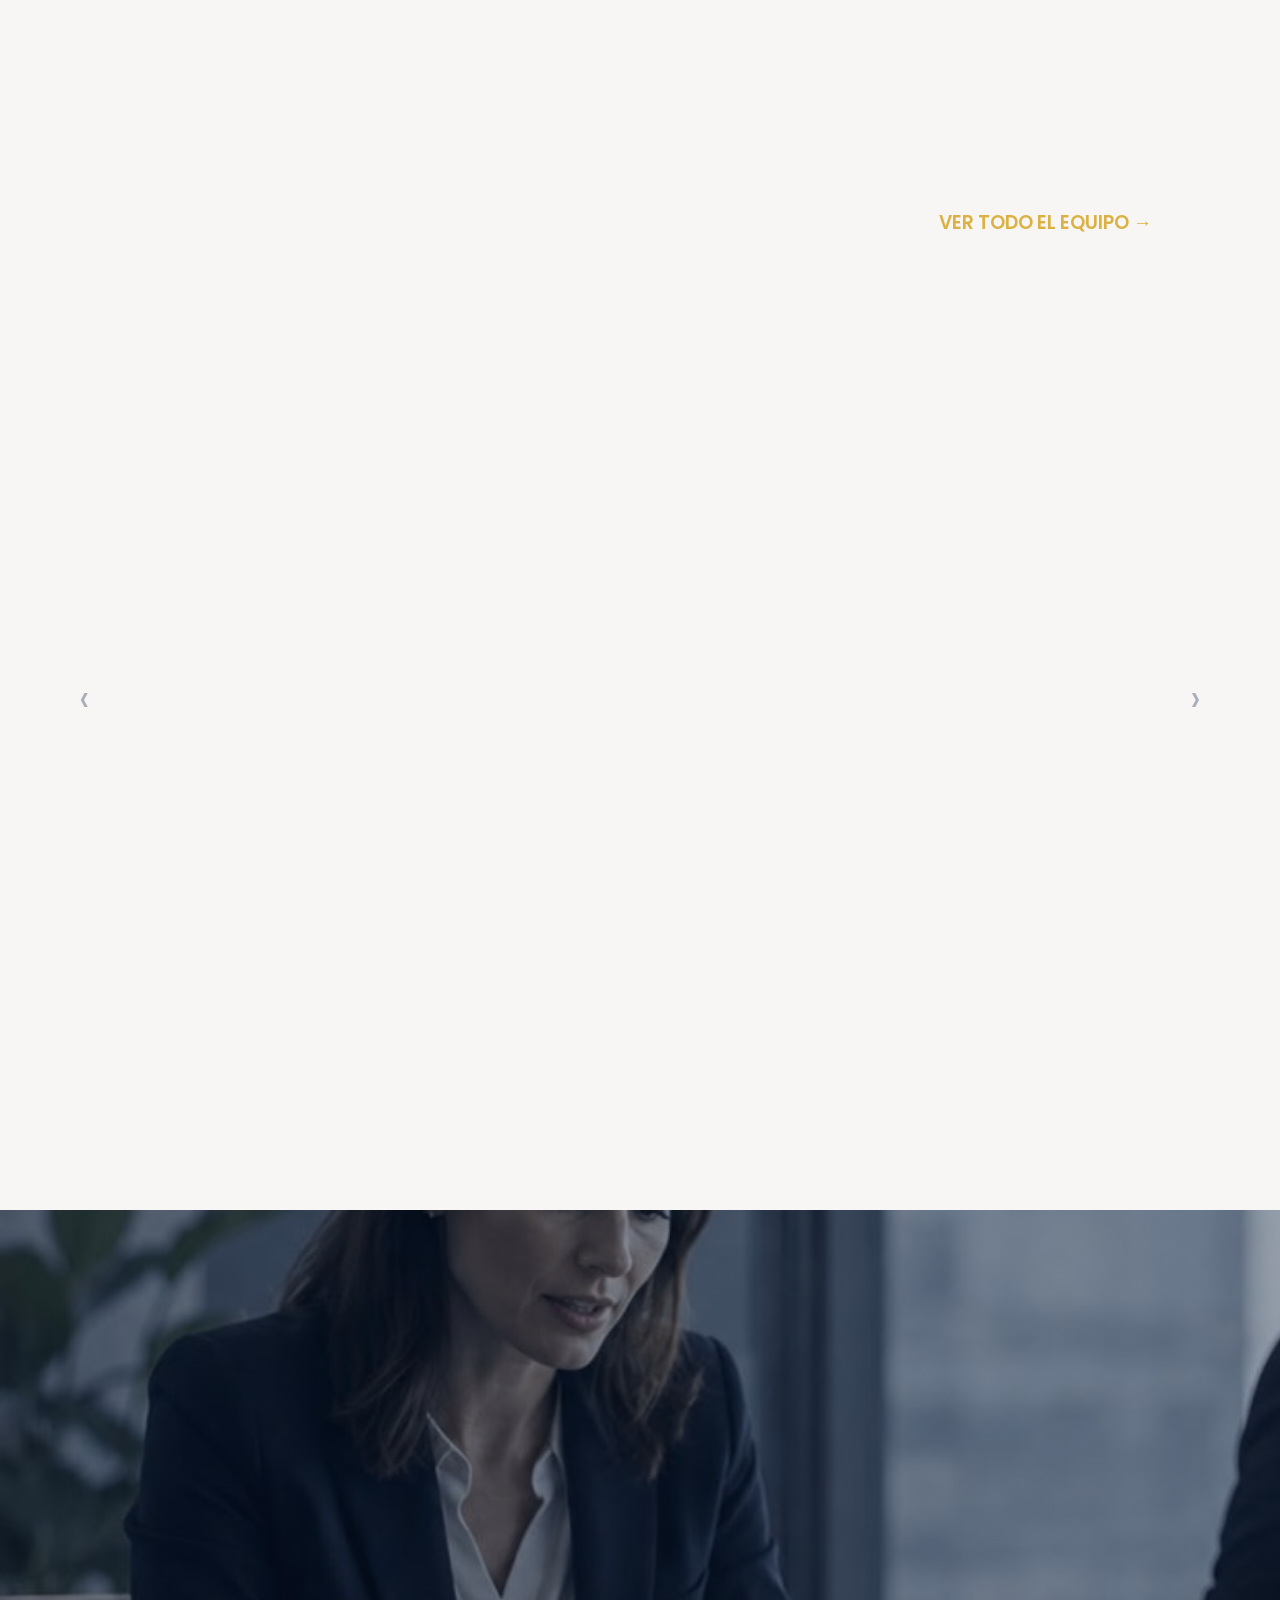
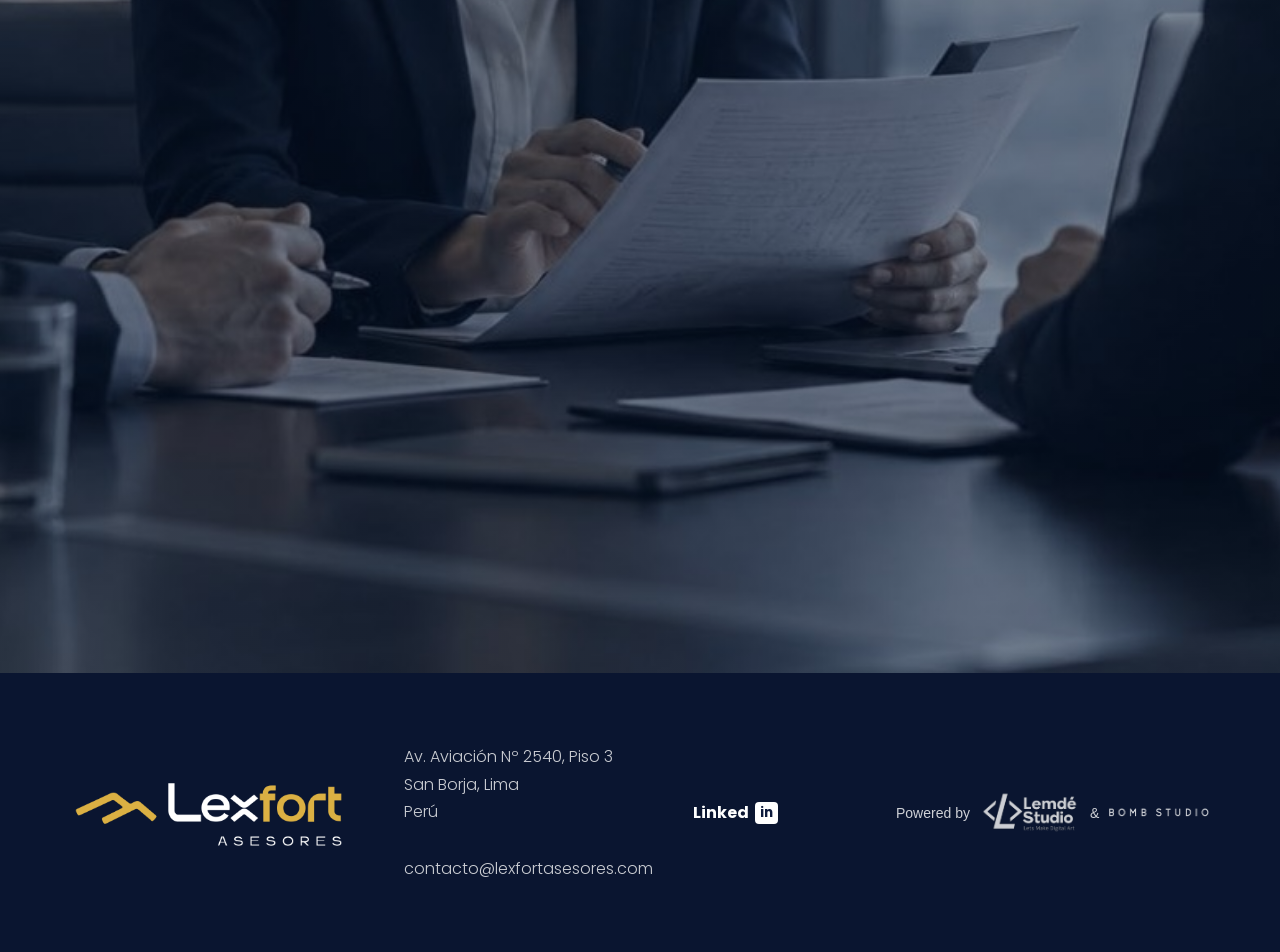
==== commit c3b1cc91: "Feat: Open modal to view all equip" ====
--- a/index.html
+++ b/index.html
@@ -231,7 +231,7 @@
         </ul>
         <div class="area-panel rv">
           <div class="pbg">
-            <img id="areaImg" src="assets/arte_Corporativo.png" alt="" />
+            <img id="areaImg" src="assets/backgrounds/arte_Corporativo.png" alt="" />
           </div>
           <div class="pc">
             <h3 id="areaTitle">Corporativo</h3>
@@ -249,7 +249,10 @@
 
     <!-- PROFESSIONALS -->
     <section class="pros" id="profesionales">
-      <h2 class="rv">Equipo LXF</h2>
+      <div class="pros-head">
+        <h2 class="rv">Equipo LXF</h2>
+        <h3 class="pros-openmodal"><a href="#equipo-lxf-modal" id="teamModalOpen">VER TODO EL EQUIPO <span class="ar">→</span></a></h3>
+      </div>
       <div class="pros-stage">
         <span class="pros-arrow" id="prosPrev" aria-label="Anterior"
           >&#8249;</span
@@ -259,7 +262,7 @@
             <div class="pro rv">
               <div class="photo">
                 <img
-                  src="https://images.unsplash.com/photo-1560250097-0b93528c311a?auto=format&fit=crop&w=700&q=80"
+                  src="assets/photos/Renzo Nacarino.png"
                   alt="Renzo Nacarino"
                 />
               </div>
@@ -271,17 +274,17 @@
               </div>
               <div class="meta">
                 Corporativo · M&amp;A · Asuntos Públicos · Aeronáutico<br />Trayectoria
-                in-house en empresas líderes como Avianca.<br /><a class="aemail"
+                in-house en empresas líderes internacionales.<br /><a class="aemail"
                   href="mailto:renzo.nacarino@lexfortasesores.com"
                   >renzo.nacarino@lexfortasesores.com</a
                 ><br /><a href="tel:+51994890343">+51 994 890 343</a>
               </div>
-              <div class="li"><img src="assets/icons/linkedin.png" alt="LinkedIn" /></div>
+              <div class="li"><a href="https://www.linkedin.com/in/renzo-nacarino-di-tolla-68b7a138/" target="_blank"><img src="assets/icons/linkedin.png" alt="LinkedIn" /></a></div>
             </div>
              <div class="pro rv">
               <div class="photo">
                 <img
-                  src="https://images.unsplash.com/photo-1556157382-97eda2d62296?auto=format&fit=crop&w=700&q=80"
+                  src="assets/photos/Andres de Vinatea.png"
                   alt="Andrés de Vinatea"
                 />
               </div>
@@ -292,18 +295,18 @@
                 </div>
               </div>
               <div class="meta">
-                Corporativo · M&amp;A<br />Encabeza una nueva línea de
-                especialización en controversias civiles y comerciales.<br /><a class="aemail"
+                Corporativo · M&amp;A<br />Corporativo, fusiones adquisiciones, 
+                financiero e inmobiliario.<br /><a class="aemail"
                   href="mailto:andresdevinatea@lexfortasesores.com"
                   >andresdevinatea@lexfortasesores.com</a
                 ><br /><a href="tel:+51943464247">+51 943 464 247</a>
               </div>
-              <div class="li"><img src="assets/icons/linkedin.png" alt="LinkedIn" /></div>
+              <div class="li"><a href="https://www.linkedin.com/in/andrés-de-vinatea-muñoz-nájar-52883b76/" target="_blank"><img src="assets/icons/linkedin.png" alt="LinkedIn" /></a></div>
             </div>
             <div class="pro rv">
               <div class="photo">
                 <img
-                  src="https://images.unsplash.com/photo-1573497019940-1c28c88b4f3e?auto=format&fit=crop&w=700&q=80"
+                  src="assets/photos/Martin Candela.png"
                   alt="Martin Candela"
                 />
               </div>
@@ -314,18 +317,18 @@
                 </div>
               </div>
               <div class="meta">
-                Corporativo y Gestión Humana<br />Visión estratégica de
-                negocio.<br /><a class="aemail"
+                Laboral y Gestión Humana<br />Visión estratégica basada en la regulación laboral y 
+                en el planeamiento de recursos humanos.<br /><a class="aemail"
                   href="mailto:martin.candela@lexfortasesores.com"
                   >martin.candela@lexfortasesores.com</a
                 ><br /><a href="tel:+51940435976">+51 940 435 976</a>
               </div>
-              <div class="li"><img src="assets/icons/linkedin.png" alt="LinkedIn" /></div>
+              <div class="li"><a href="https://www.linkedin.com/in/martin-candela-rosas-3a702149/" target="_blank"><img src="assets/icons/linkedin.png" alt="LinkedIn" /></a></div>
             </div>
            <div class="pro rv">
               <div class="photo">
                 <img
-                  src="https://images.unsplash.com/photo-1556157382-97eda2d62296?auto=format&fit=crop&w=700&q=80"
+                  src="assets/photos/Alonso Tarazona.png"
                   alt="Alonso Tarazona"
                 />
               </div>
@@ -336,19 +339,19 @@
                 </div>
               </div>
               <div class="meta">
-                Tributario y Planificación fiscal<br />Consolidar una práctica tributaria 
-                líder que impulse el crecimiento de nuestros clientes mediante soluciones de alto impacto.<br /><a
+                Tributario y Planificación fiscal<br />Consolidar una práctica tributaria líder que impulse 
+                el crecimiento de nuestros clientes mediante soluciones de alto impacto.<br /><a
                   href="mailto:alonso.tarazona@lexfortasesores.com" class="aemail"
                   >alonso.tarazona@lexfortasesores.com</a
                 ><br /><a href="tel:+519871180020">+51 987 118 020</a>
               </div>
-              <div class="li"><img src="assets/icons/linkedin.png" alt="LinkedIn" /></div>
+              <div class="li"><a href="https://www.linkedin.com/in/alonso-fernando-tarazona-ferreyros-86b18b50/" target="_blank"><img src="assets/icons/linkedin.png" alt="LinkedIn" /></a></div>
             </div>
 
             <div class="pro rv">
               <div class="photo">
                 <img
-                  src="https://images.unsplash.com/photo-1556157382-97eda2d62296?auto=format&fit=crop&w=700&q=80"
+                  src="assets/photos/Lissy Miranda.png"
                   alt="Lissy Miranda"
                 />
               </div>
@@ -364,12 +367,12 @@
                   >lissy.miranda@lexfortasesores.com</a
                 ><br /><a href="tel:+51990283956">+51 990 283 956</a>
               </div>
-              <div class="li"><img src="assets/icons/linkedin.png" alt="LinkedIn" /></div>
+              <div class="li"><a href="https://www.linkedin.com/in/lissy-miranda-28939827/" target="_blank"><img src="assets/icons/linkedin.png" alt="LinkedIn" /></a></div>
             </div>
             <div class="pro rv">
               <div class="photo">
                 <img
-                  src="https://images.unsplash.com/photo-1556157382-97eda2d62296?auto=format&fit=crop&w=700&q=80"
+                  src="assets/photos/Juan Manuel Duarte.png"
                   alt="Juan Manuel Duarte"
                 />
               </div>
@@ -385,7 +388,7 @@
                   >juan.duarte@lexfortasesores.com</a
                 ><br /><a href="tel:+51977249806">+51 977 249 806</a>
               </div>
-              <div class="li"><img src="assets/icons/linkedin.png" alt="LinkedIn" /></div>
+              <div class="li"><a href="https://www.linkedin.com/in/juan-manuel-duarte-rodr%C3%ADguez-866525105/" target="_blank"><img src="assets/icons/linkedin.png" alt="LinkedIn" /></a></div>
             </div>
           </div>
         </div>
@@ -395,6 +398,25 @@
       </div>
       <div class="pros-dots" id="prosDots"></div>
     </section>
+
+    <div class="team-modal" id="equipo-lxf-modal" aria-hidden="true">
+      <div class="team-modal__backdrop" data-team-modal-close></div>
+      <div
+        class="team-modal__panel"
+        role="dialog"
+        aria-modal="true"
+        aria-labelledby="teamModalTitle"
+      >
+        <button class="team-modal__close" type="button" aria-label="Cerrar" data-team-modal-close>
+          ×
+        </button>
+        <div class="team-modal__head">
+          <h2 id="teamModalTitle">Equipo LXF</h2>
+          <div class="team-modal__line"></div>
+        </div>
+        <div class="team-modal__list" id="teamModalList"></div>
+      </div>
+    </div>
 
     <!-- CONTACT -->
     <section class="contact" id="contacto">
--- a/styles.css
+++ b/styles.css
@@ -1114,6 +1114,23 @@
     padding: 90px 64px
 }
 
+.pros-head{
+    display: flex;
+    justify-content: space-between;
+}
+
+.pros-openmodal{
+    color: var(--gold);
+    margin-right: 5vw;
+    margin-top: 6px;
+    font-weight: 600;
+}
+
+.pros-openmodal a {
+    color: inherit;
+    cursor: pointer;
+}
+
 .pros h2 {
     font-weight: 600;
     font-size: clamp(1.8rem, 3.6vw, 2.7rem);
@@ -1173,7 +1190,6 @@
 .pro .photo {
     width: 100%;
     aspect-ratio: 1/1;
-    background: #6b6b6b;
     overflow: hidden
 }
 
@@ -1251,10 +1267,206 @@
     border-radius: 5px
 }
 
+.team-modal {
+    position: fixed;
+    inset: 0;
+    z-index: 2000;
+    display: flex;
+    align-items: center;
+    justify-content: center;
+    padding: 34px;
+    opacity: 0;
+    visibility: hidden;
+    pointer-events: none;
+    transition: opacity .35s ease, visibility .35s ease;
+}
+
+.team-modal.open {
+    opacity: 1;
+    visibility: visible;
+    pointer-events: auto;
+}
+
+.team-modal__backdrop {
+    position: absolute;
+    inset: 0;
+    background: rgba(10, 21, 48, .78);
+    backdrop-filter: blur(10px);
+}
+
+.team-modal__panel {
+    position: relative;
+    width: min(980px, 100%);
+    max-height: min(84vh, 820px);
+    overflow: hidden;
+    background: var(--bg-light);
+    border: 1px solid rgba(220, 177, 67, .28);
+    box-shadow: 0 28px 80px rgba(4, 19, 32, .32);
+    display: flex;
+    flex-direction: column;
+}
+
+.team-modal__close {
+    position: absolute;
+    top: 22px;
+    right: 24px;
+    width: 38px;
+    height: 38px;
+    border: 1px solid rgba(220, 177, 67, .42);
+    background: transparent;
+    color: var(--gold);
+    font-size: 1.9rem;
+    line-height: 1;
+    cursor: pointer;
+    transition: .25s ease;
+}
+
+.team-modal__close:hover {
+    background: var(--gold);
+    color: var(--navy-deep);
+}
+
+.team-modal__head {
+    padding: 44px 58px 28px;
+    background: linear-gradient(150deg, var(--hero-grad-1), var(--navy-deep));
+    color: #fff;
+}
+
+.team-modal__head h2 {
+    font-weight: 600;
+    font-size: clamp(1.8rem, 3.2vw, 2.5rem);
+}
+
+.team-modal__line {
+    width: 72px;
+    height: 3px;
+    margin-top: 18px;
+    background: var(--gold);
+}
+
+.team-modal__list {
+    overflow-y: auto;
+    padding: 26px 58px 42px;
+}
+
+.team-modal__item {
+    display: grid;
+    grid-template-columns: 112px 1fr;
+    gap: 26px;
+    align-items: center;
+    padding: 24px 0;
+    border-bottom: 1px solid var(--line);
+}
+
+.team-modal__item:last-child {
+    border-bottom: none;
+}
+
+.team-modal__photo {
+    width: 112px;
+    height: 112px;
+    border-radius: 50%;
+    overflow: hidden;
+    border: 3px solid var(--gold);
+    background: #fff;
+}
+
+.team-modal__photo img {
+    width: 100%;
+    height: 100%;
+    object-fit: cover;
+}
+
+.team-modal__content {
+    border-left: 3px solid var(--gold);
+    padding-left: 20px;
+}
+
+.team-modal__name {
+    font-weight: 600;
+    font-size: 1.22rem;
+    color: var(--ink);
+}
+
+.team-modal__role {
+    font-weight: 600;
+    color: var(--gray-text);
+    font-size: .98rem;
+    margin-top: 2px;
+}
+
+.team-modal__meta {
+    margin-top: 10px;
+    font-weight: 300;
+    color: var(--gray-text);
+    font-size: .95rem;
+    line-height: 1.55;
+}
+
+.team-modal__meta a {
+    color: var(--gray-text);
+    text-decoration: underline;
+    overflow-wrap: break-word;
+}
+
+.team-modal__linkedin {
+    display: inline-flex;
+    margin-top: 12px;
+}
+
+.team-modal__linkedin img {
+    width: 24px;
+}
+
 
 @media(max-width:760px) {
     .pro {
         padding: 10px;
+    }
+
+    .team-modal {
+        padding: 18px;
+    }
+
+    .team-modal__panel {
+        max-height: 88vh;
+    }
+
+    .team-modal__head {
+        padding: 36px 28px 24px;
+    }
+
+    .team-modal__close {
+        top: 18px;
+        right: 18px;
+    }
+
+    .team-modal__list {
+        padding: 14px 24px 30px;
+    }
+
+    .team-modal__item {
+        grid-template-columns: 78px 1fr;
+        gap: 16px;
+        padding: 20px 0;
+    }
+
+    .team-modal__photo {
+        width: 78px;
+        height: 78px;
+        border-width: 2px;
+    }
+
+    .team-modal__content {
+        padding-left: 15px;
+    }
+
+    .team-modal__name {
+        font-size: 1.05rem;
+    }
+
+    .team-modal__meta {
+        font-size: .88rem;
     }
 }
 
@@ -1532,4 +1744,4 @@
 .rv {
     opacity: 0;
     transform: translateY(46px);
-}+}
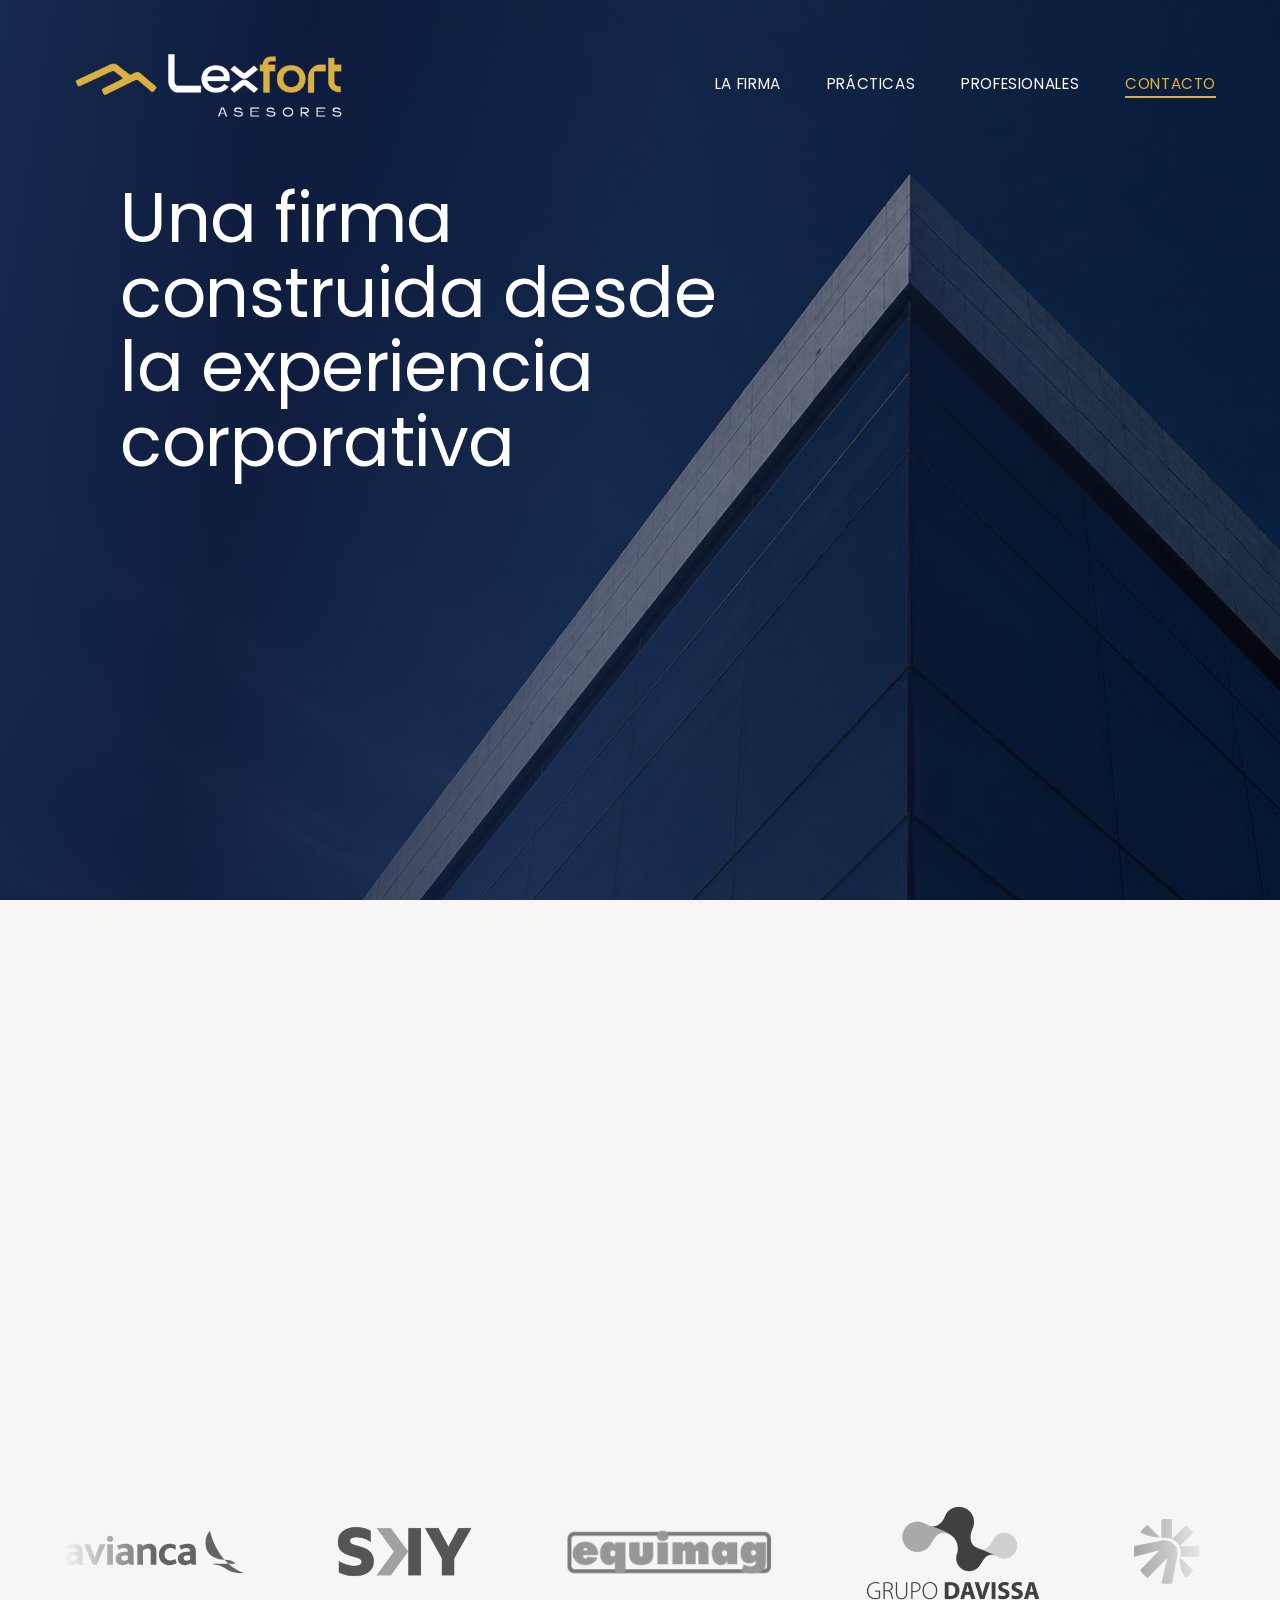
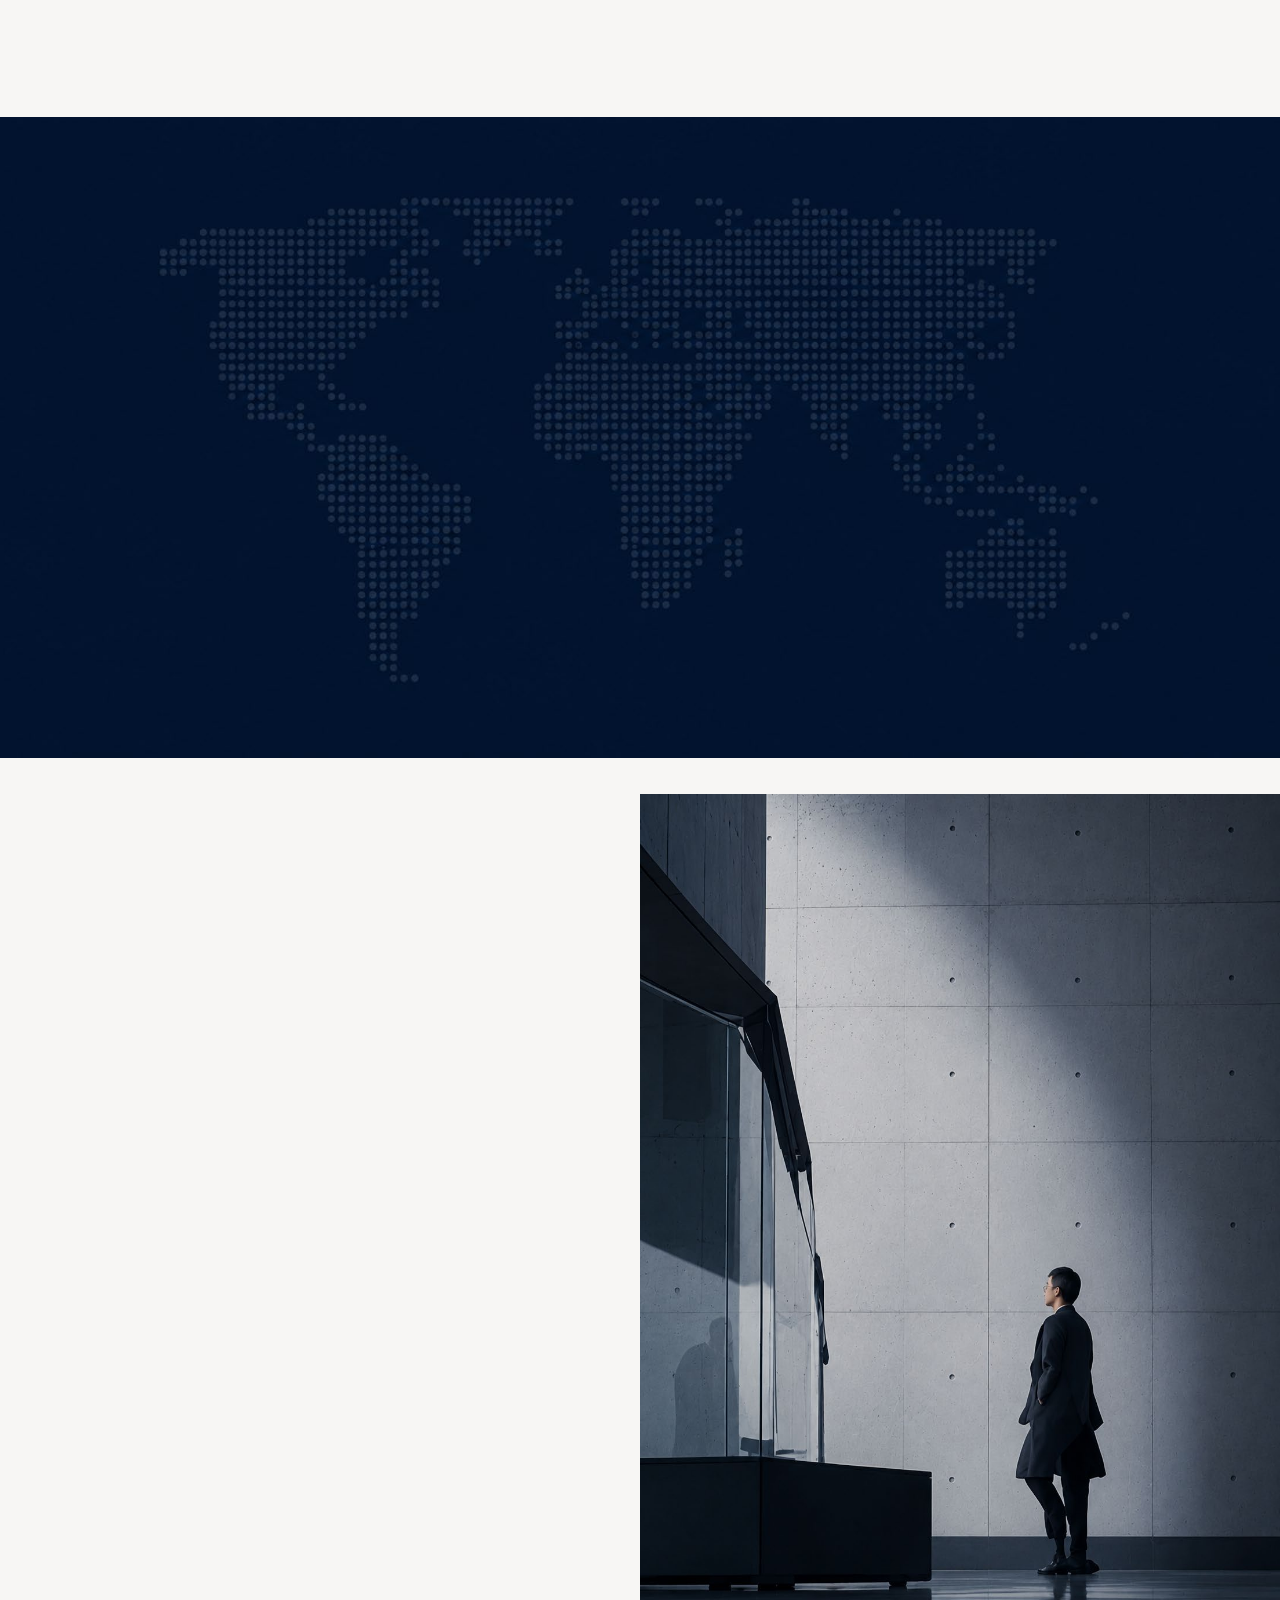
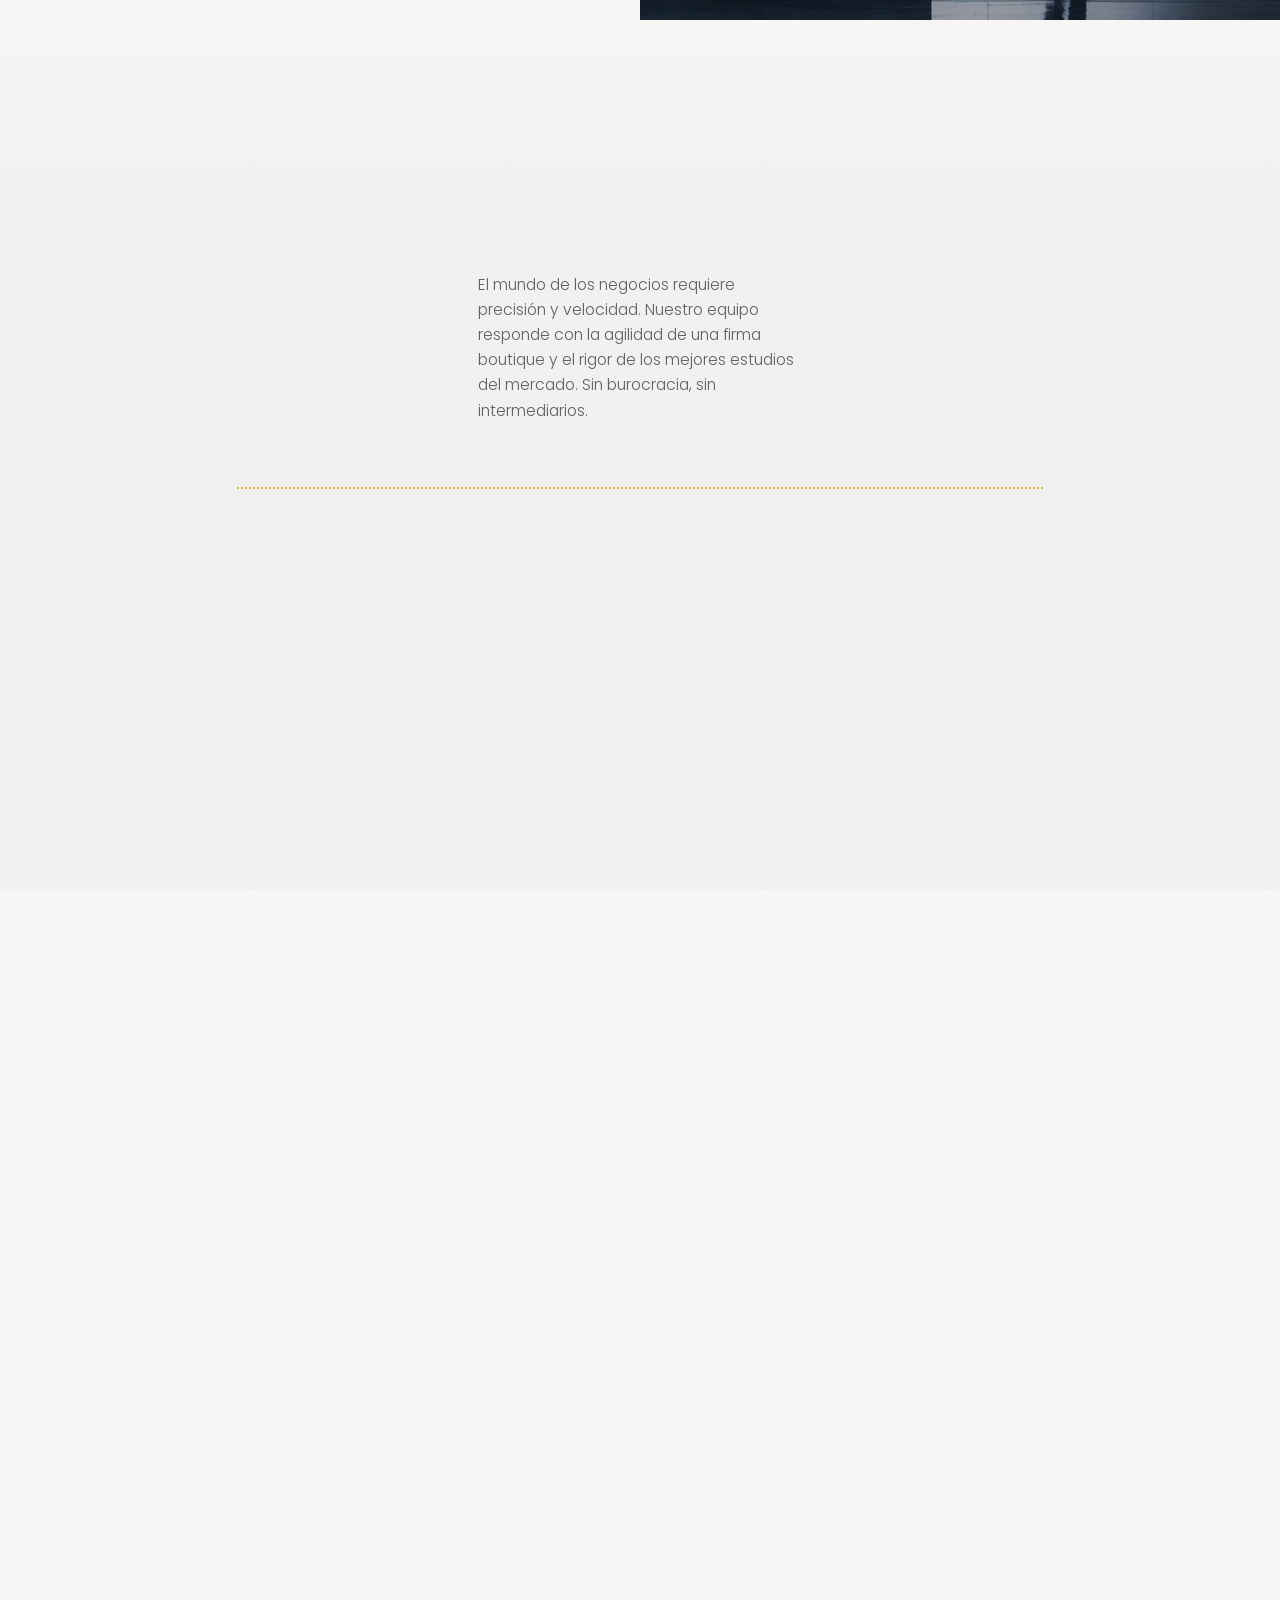
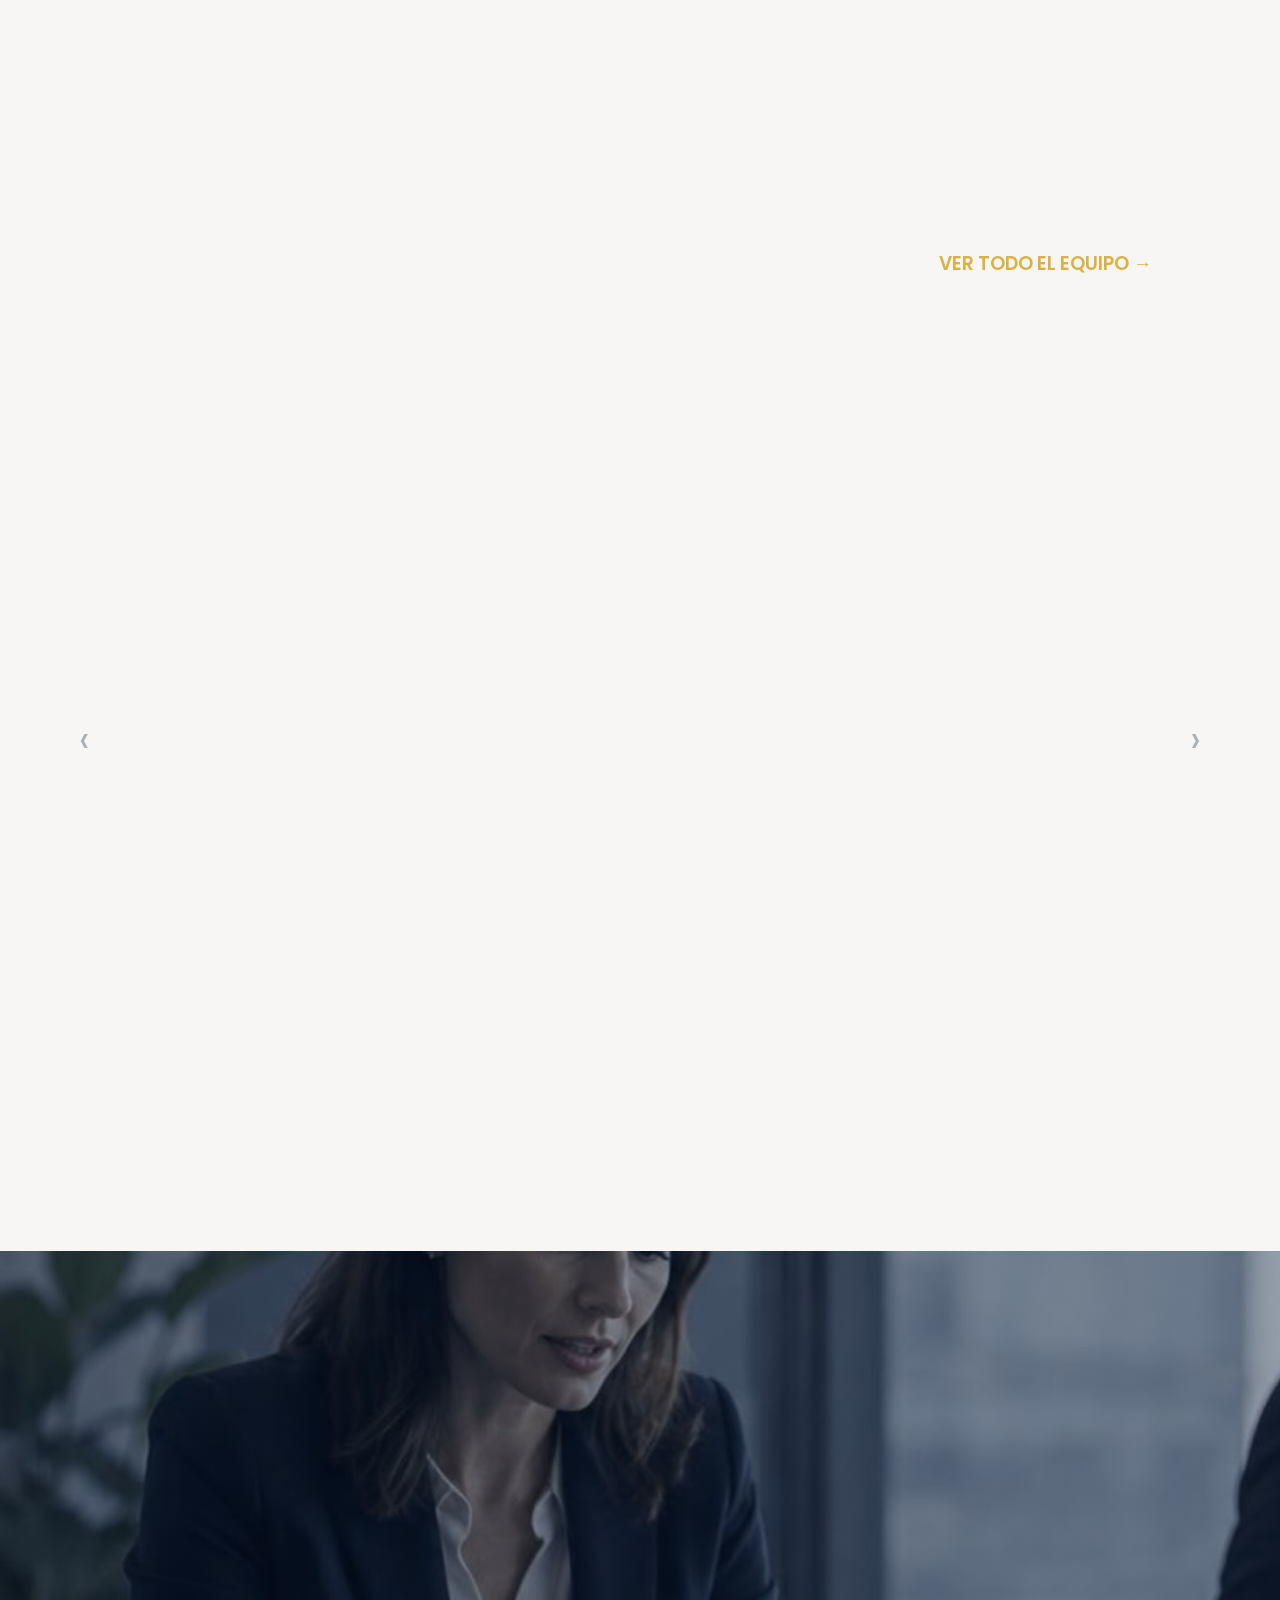
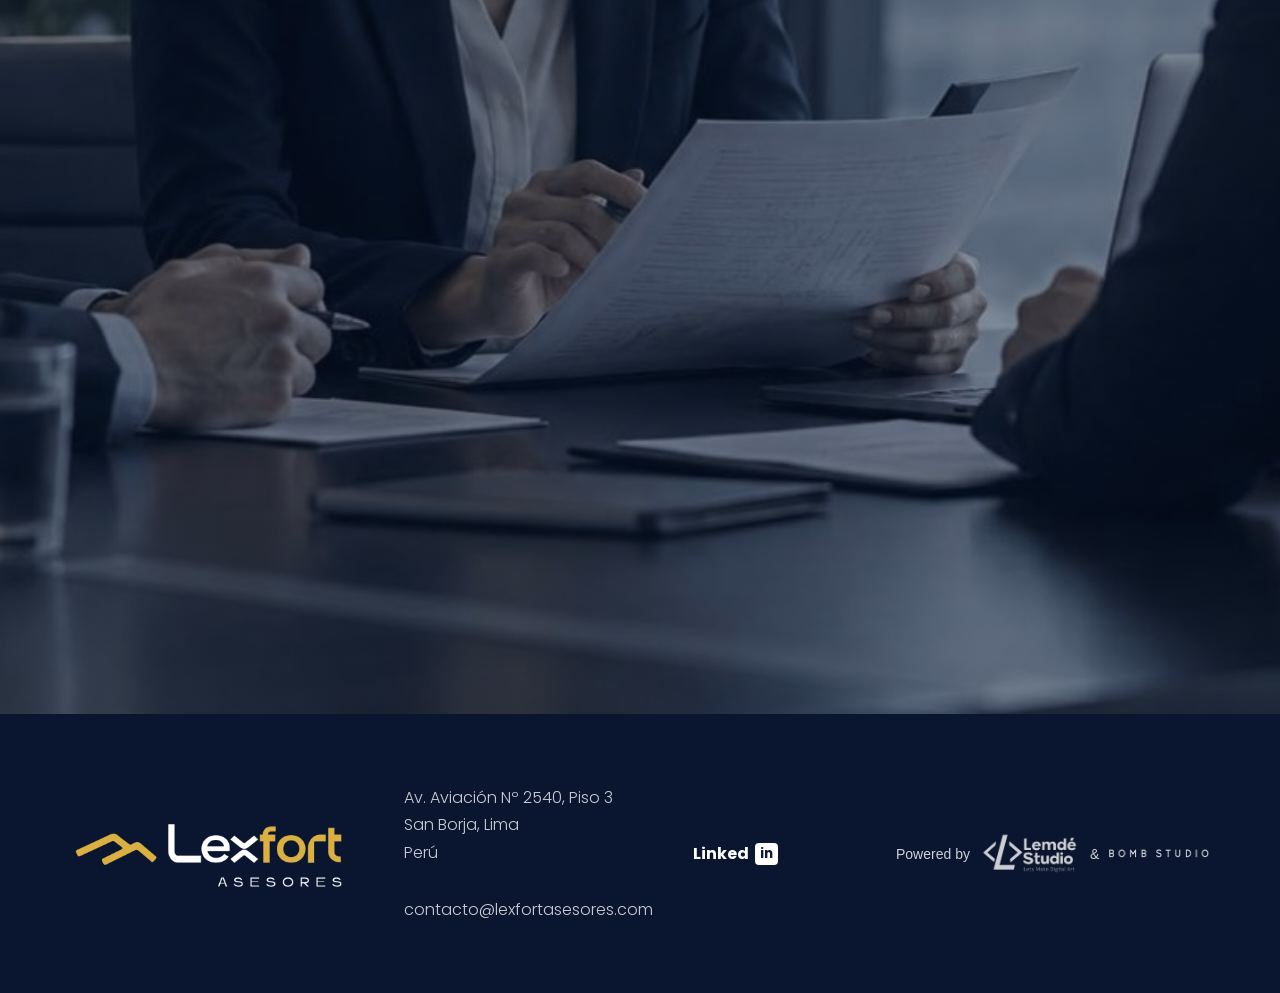
==== commit 6bb4301a: "Feat: add new client on carrousel logos" ====
--- a/index.html
+++ b/index.html
@@ -112,7 +112,7 @@
           <img src="assets/logos/logo-davissa.png" alt="Davissa" class="logoDavissa" />
           <img src="assets/logos/CMCristobal.svg" alt="Cristobal" class="logoCristobal" />
           <img src="assets/logos/fracht.webp" alt="Fracht" class="logoFracht" />
-          
+          <img src="assets/logos/logo-maccenter.png" alt="MacCenter" class="logoMacCenter" />
         </div>
       </div>
     </section>
--- a/styles.css
+++ b/styles.css
@@ -595,6 +595,12 @@
 .logoFracht{
     filter: invert(33%) sepia(0%) saturate(0%) hue-rotate(0deg) brightness(93%) contrast(89%);
  width: 180px;
+    height: auto;
+}
+
+.logoMacCenter{
+    filter: invert(33%) sepia(0%) saturate(0%) hue-rotate(0deg) brightness(93%) contrast(0%);
+    width: 180px;
     height: auto;
 }
 
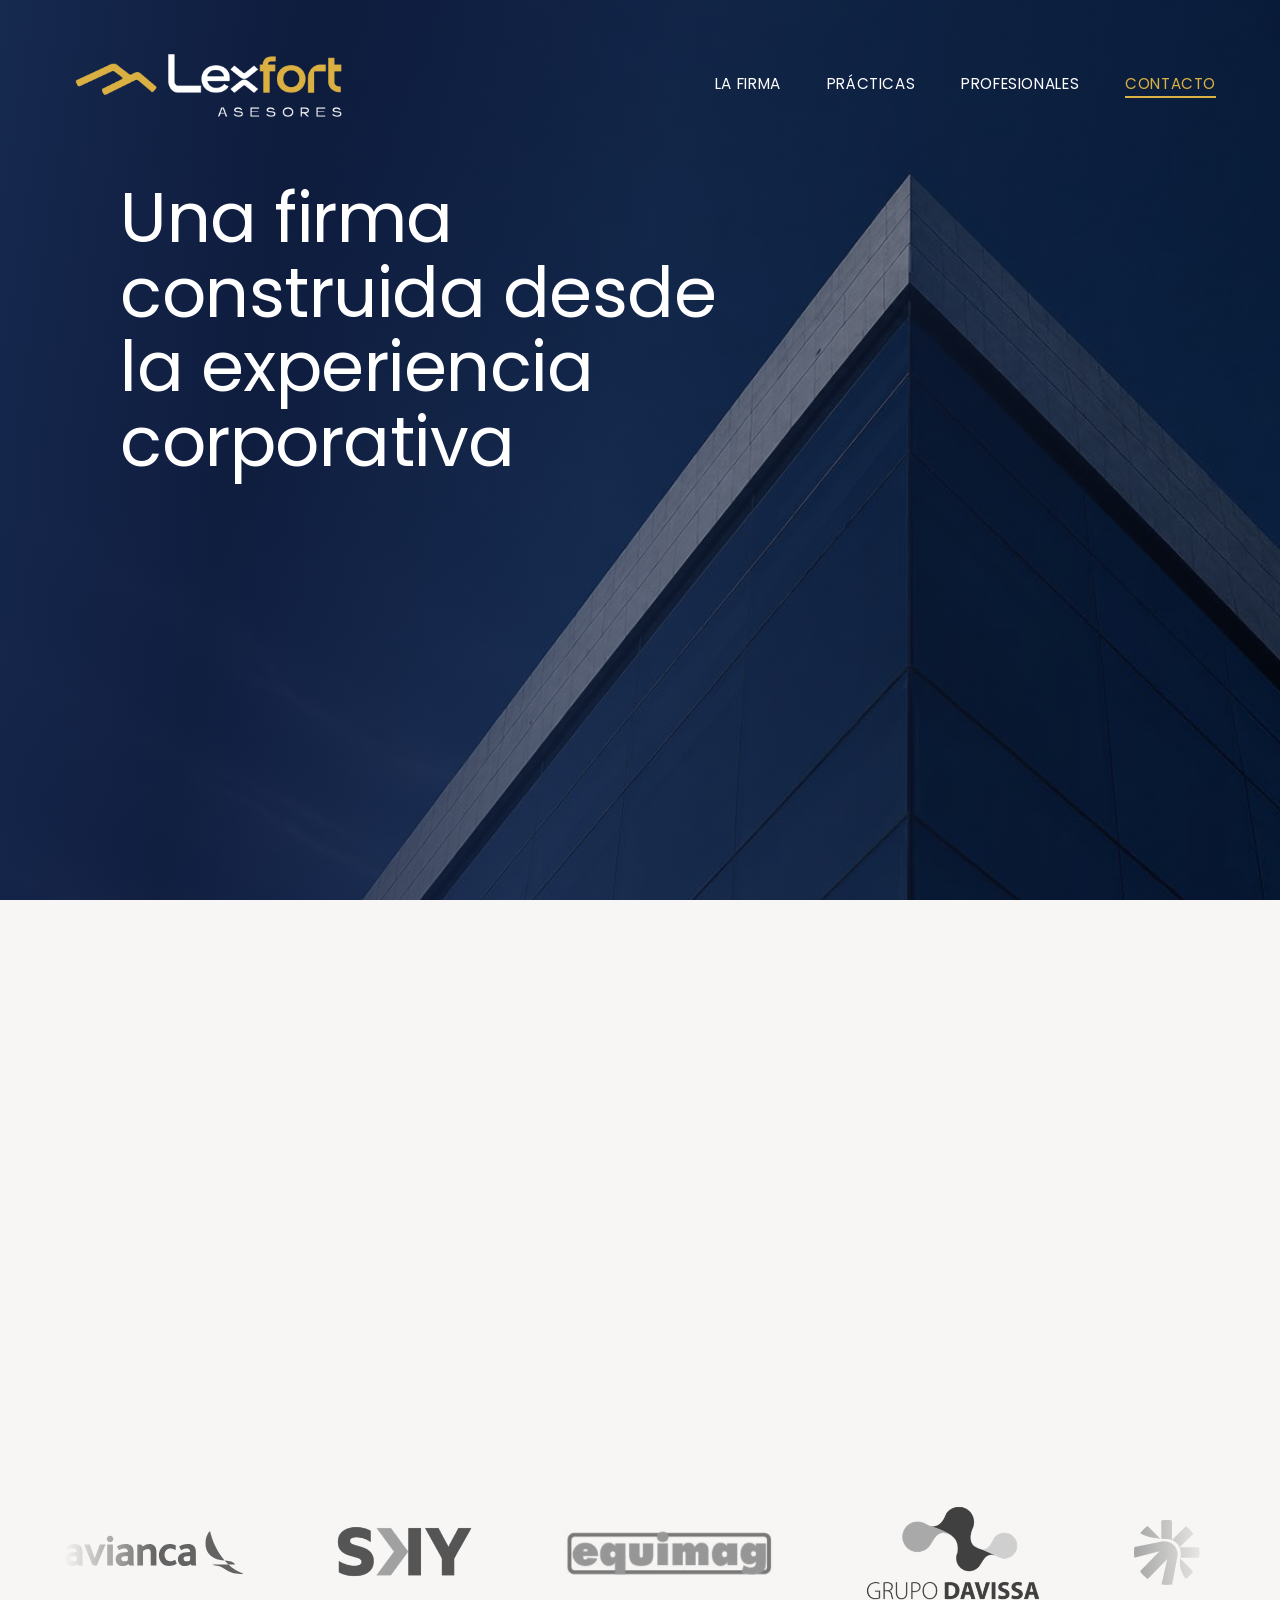
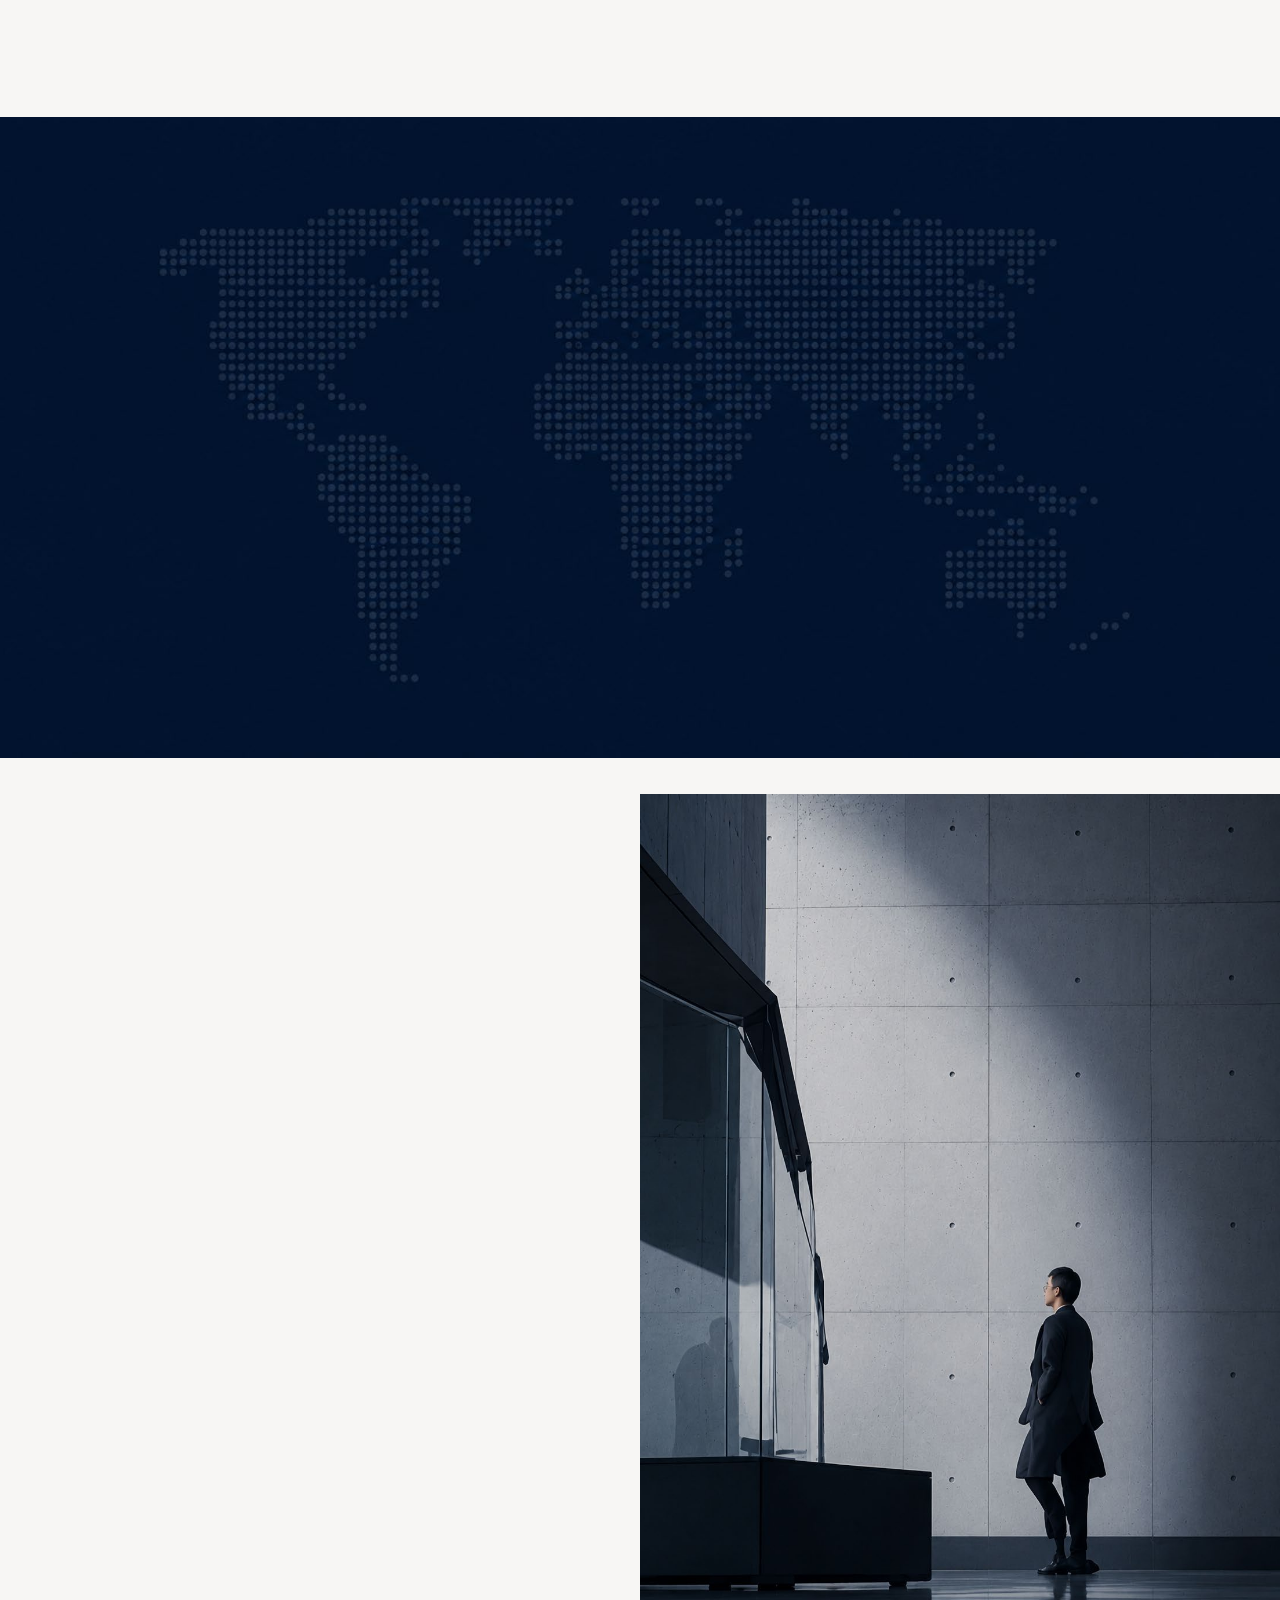
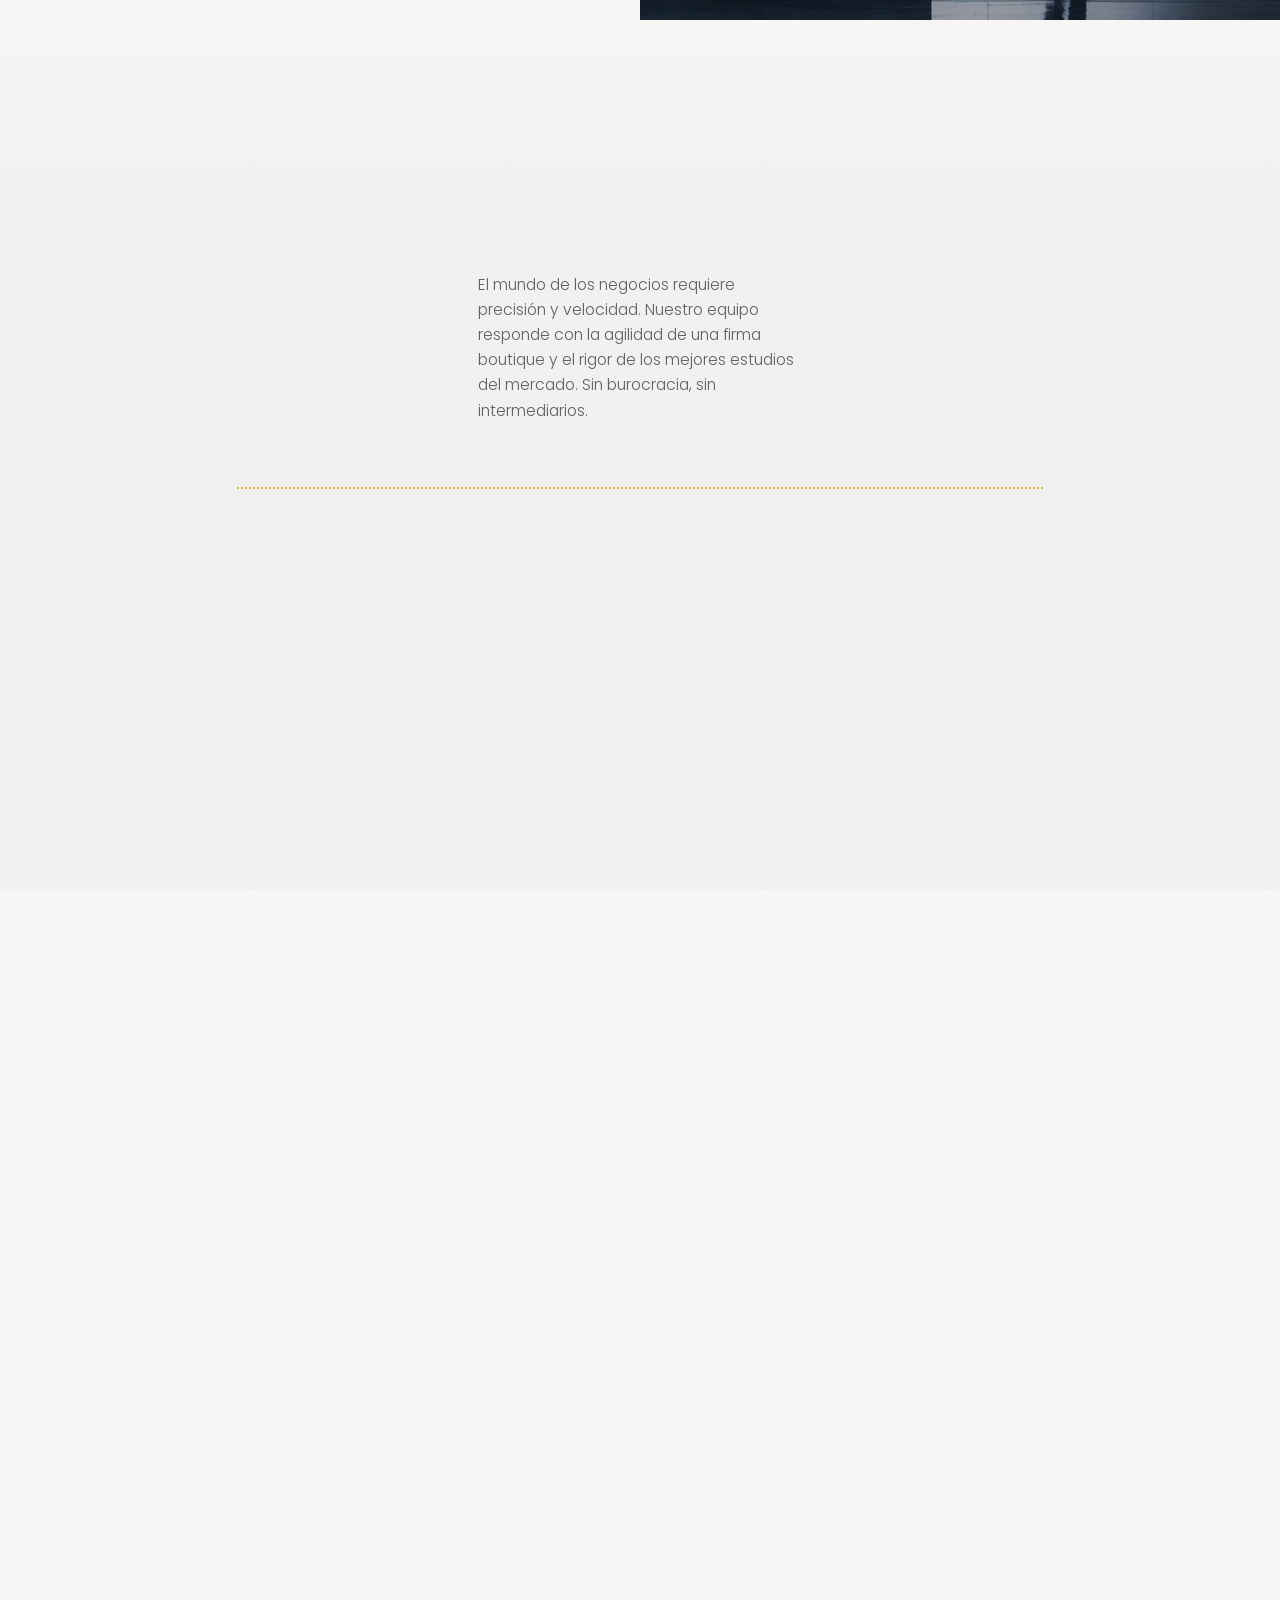
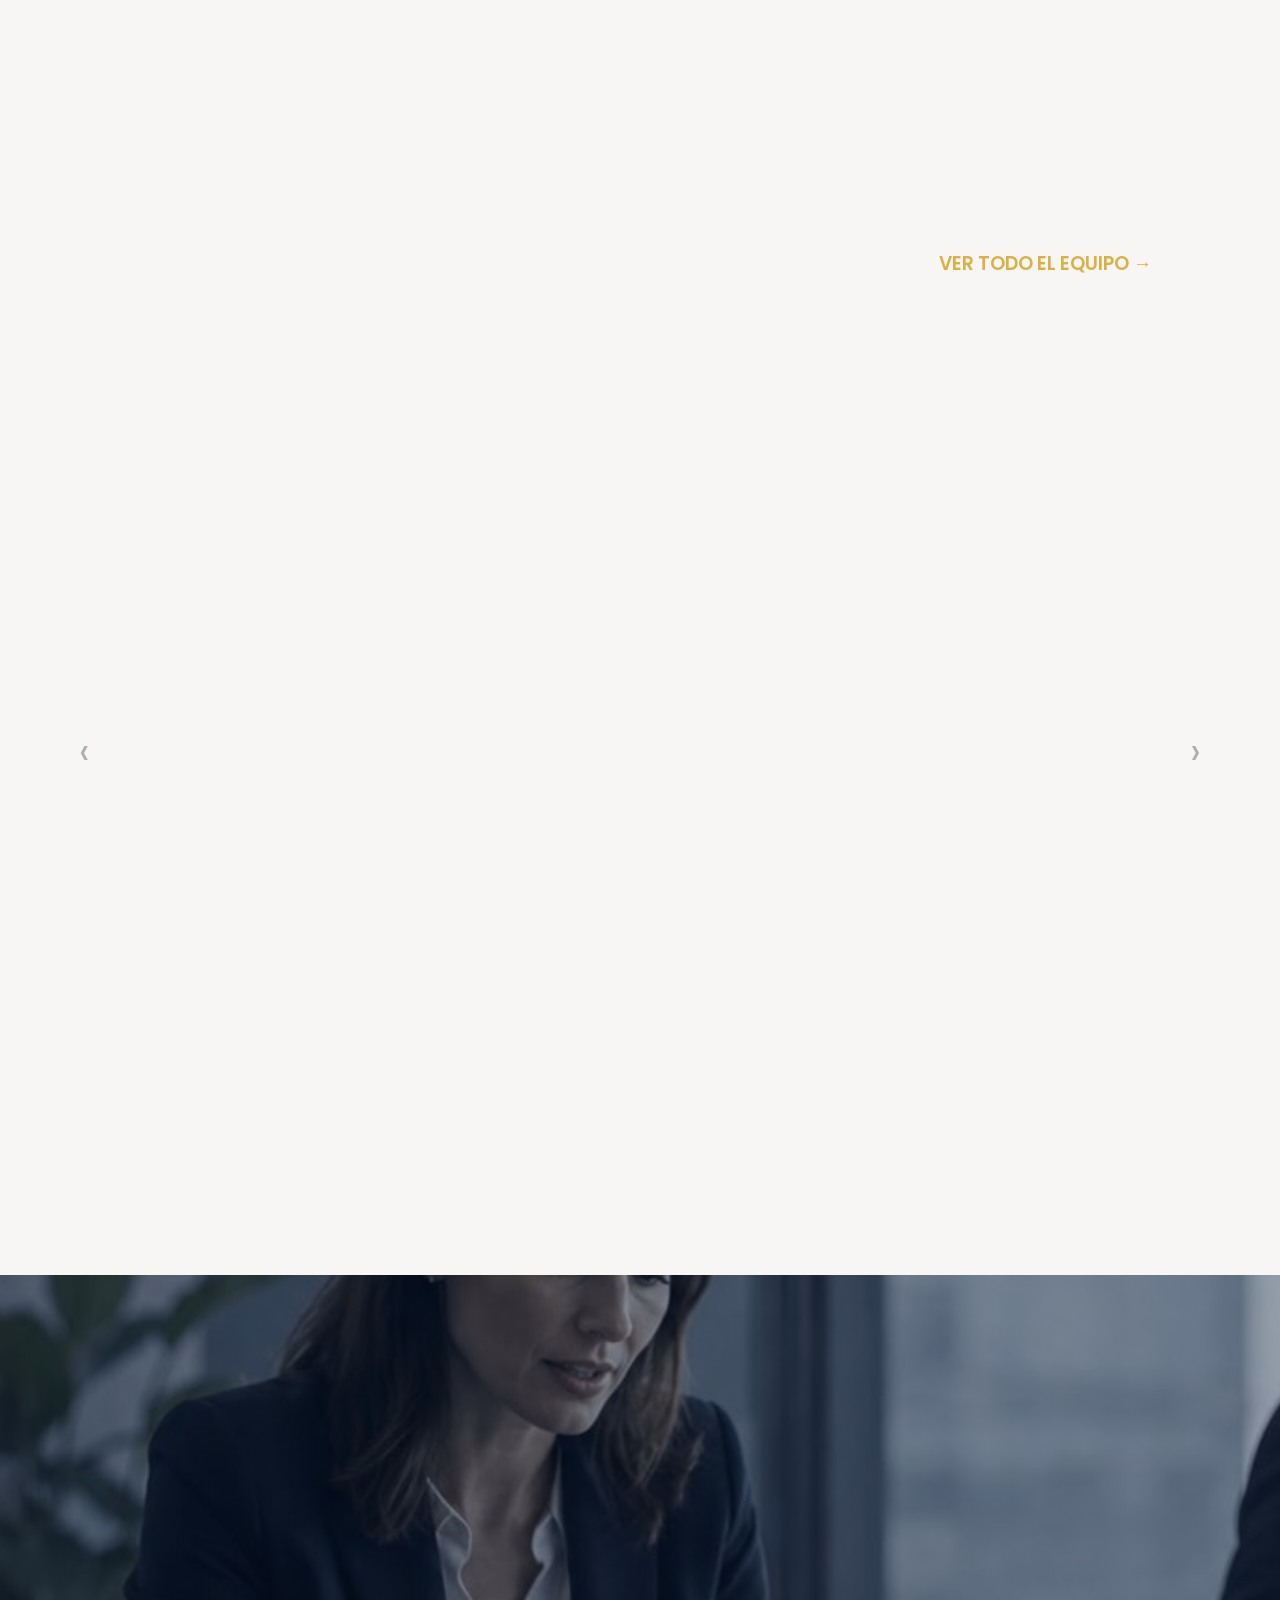
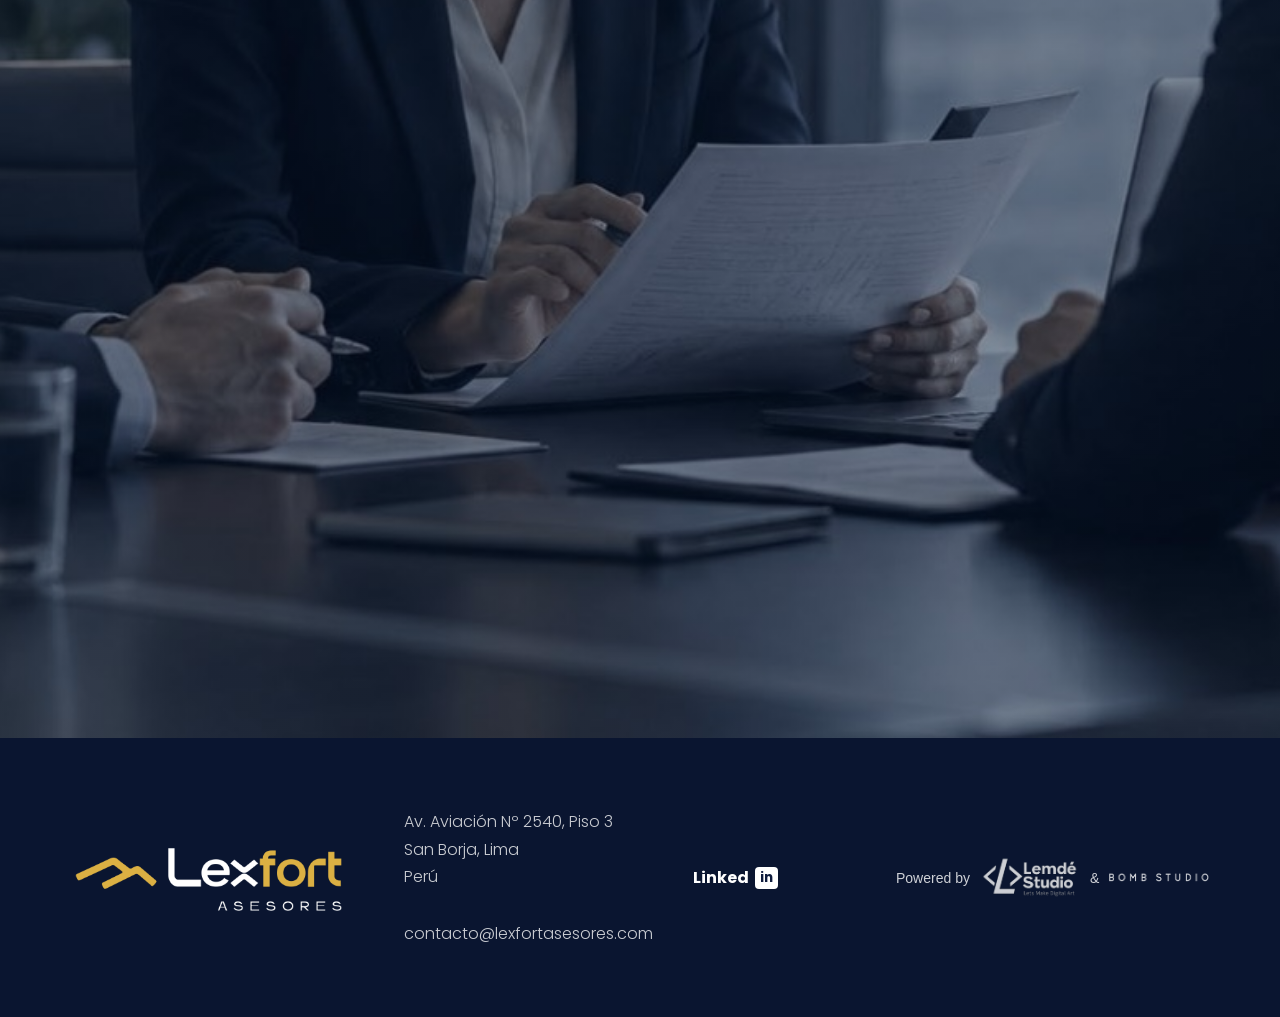
==== commit 5824e6ac: "Feat: Update Lissy Socia to Asociada" ====
--- a/index.html
+++ b/index.html
@@ -358,7 +358,7 @@
               <div class="name-row">
                 <div>
                   <h4>Lissy Miranda</h4>
-                  <div class="role">Socia</div>
+                  <div class="role">Asociada</div>
                 </div>
               </div>
               <div class="meta">
--- a/styles.css
+++ b/styles.css
@@ -609,8 +609,15 @@
     margin: 80px auto 0;
     overflow: hidden;
     position: relative;
+    cursor: grab;
+    user-select: none;
+    touch-action: pan-y;
     -webkit-mask-image: linear-gradient(90deg, transparent, #000 8%, #000 92%, transparent);
     mask-image: linear-gradient(90deg, transparent, #000 8%, #000 92%, transparent)
+}
+
+.clients.dragging {
+    cursor: grabbing;
 }
 
 .clients-track {
@@ -618,11 +625,7 @@
     align-items: center;
     width: max-content;
     gap: 90px;
-    animation: marquee 32s linear infinite
-}
-
-.clients:hover .clients-track {
-    animation-play-state: paused
+    will-change: transform
 }
 
 @keyframes marquee {
@@ -1226,6 +1229,7 @@
 }
 
 .pro .meta {
+    height: 170px;
     font-weight: 300;
     color: var(--gray-text);
     font-size: .98rem;
@@ -1490,10 +1494,23 @@
 
 }
 
-@media (min-width: 760px) and (max-width: 900px) { 
-    .aemail{ 
-        overflow-wrap: break-word;
-    }
+@media (max-width: 500px) { 
+   .pro .meta {
+    font-size: 14px !important;
+   }
+}
+
+@media (max-width: 450px) { 
+   .pro .meta {
+    font-size: 13px !important;
+   }
+}
+
+@media (max-width: 430px) { 
+   .pro .meta {
+    font-size: 12px !important;
+    overflow-wrap: break-word;
+   }
 }
 /* ===== CONTACT ===== */
 .contact {
